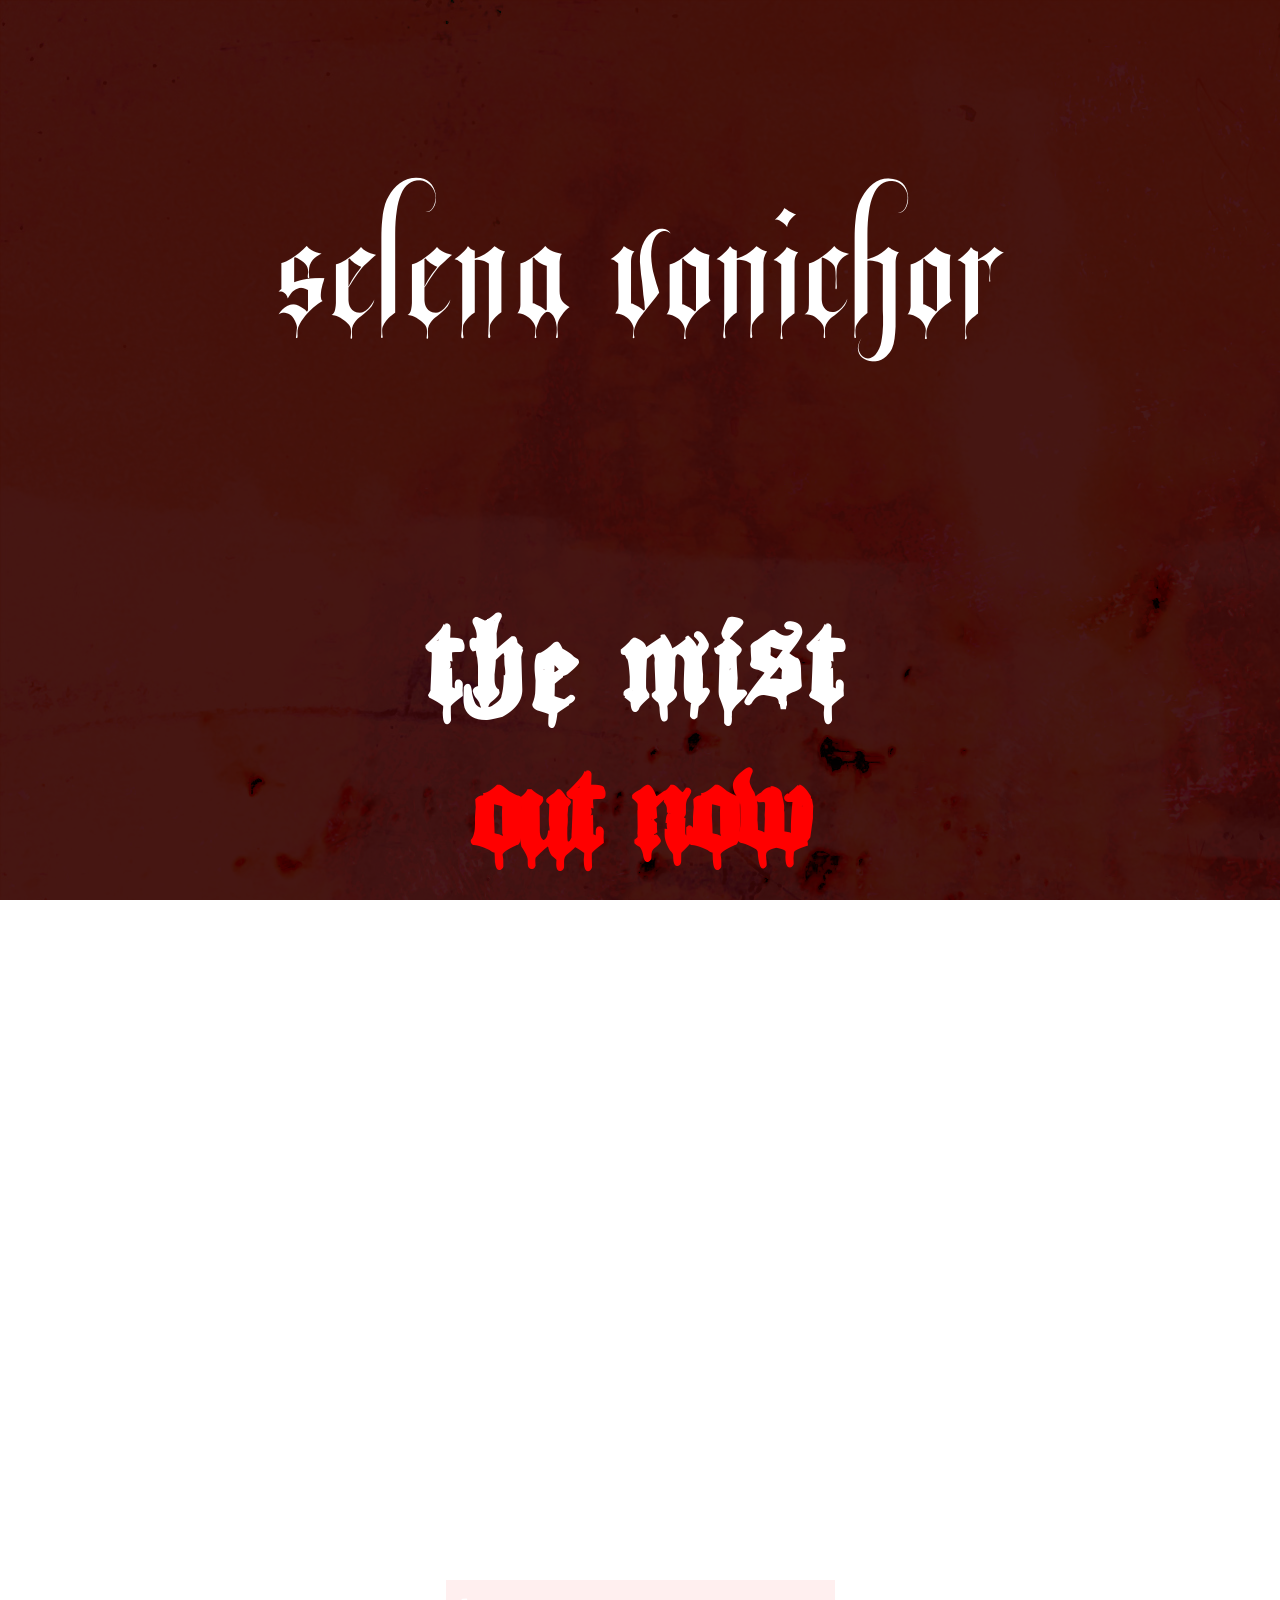
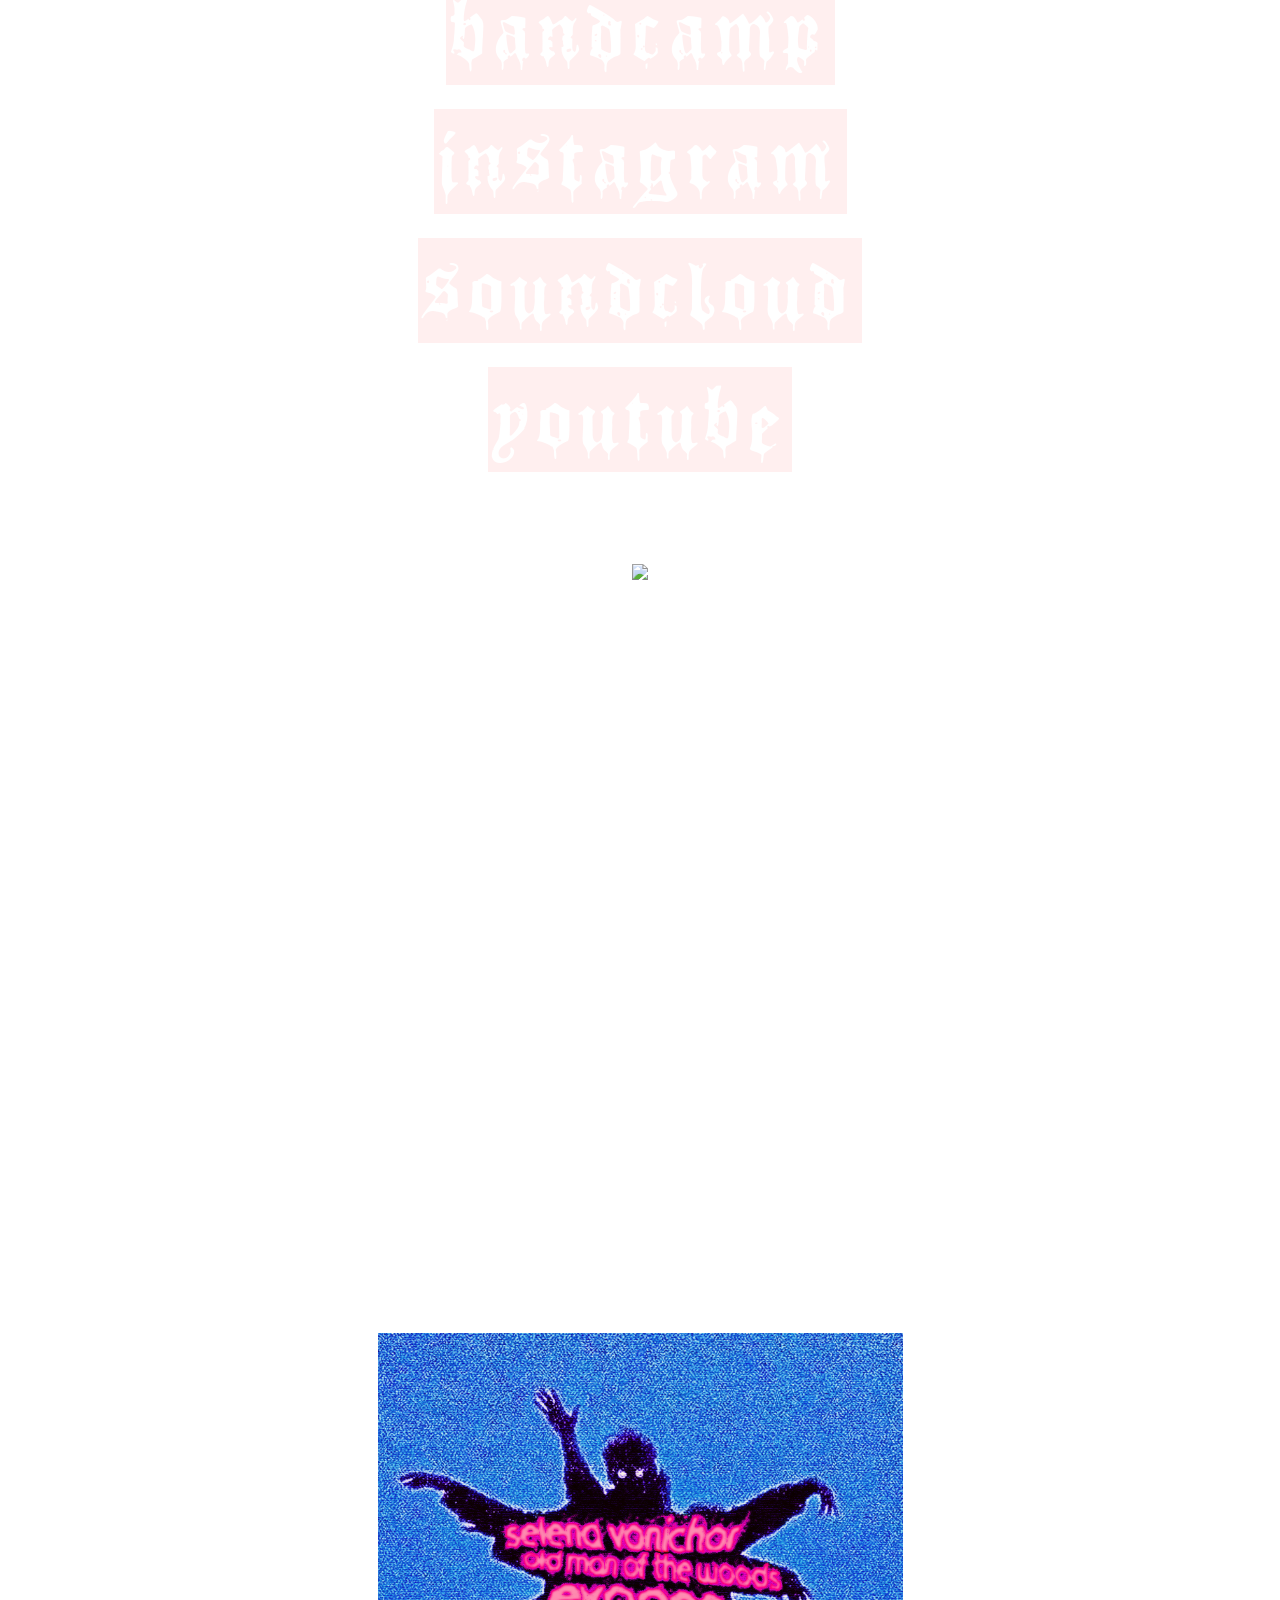
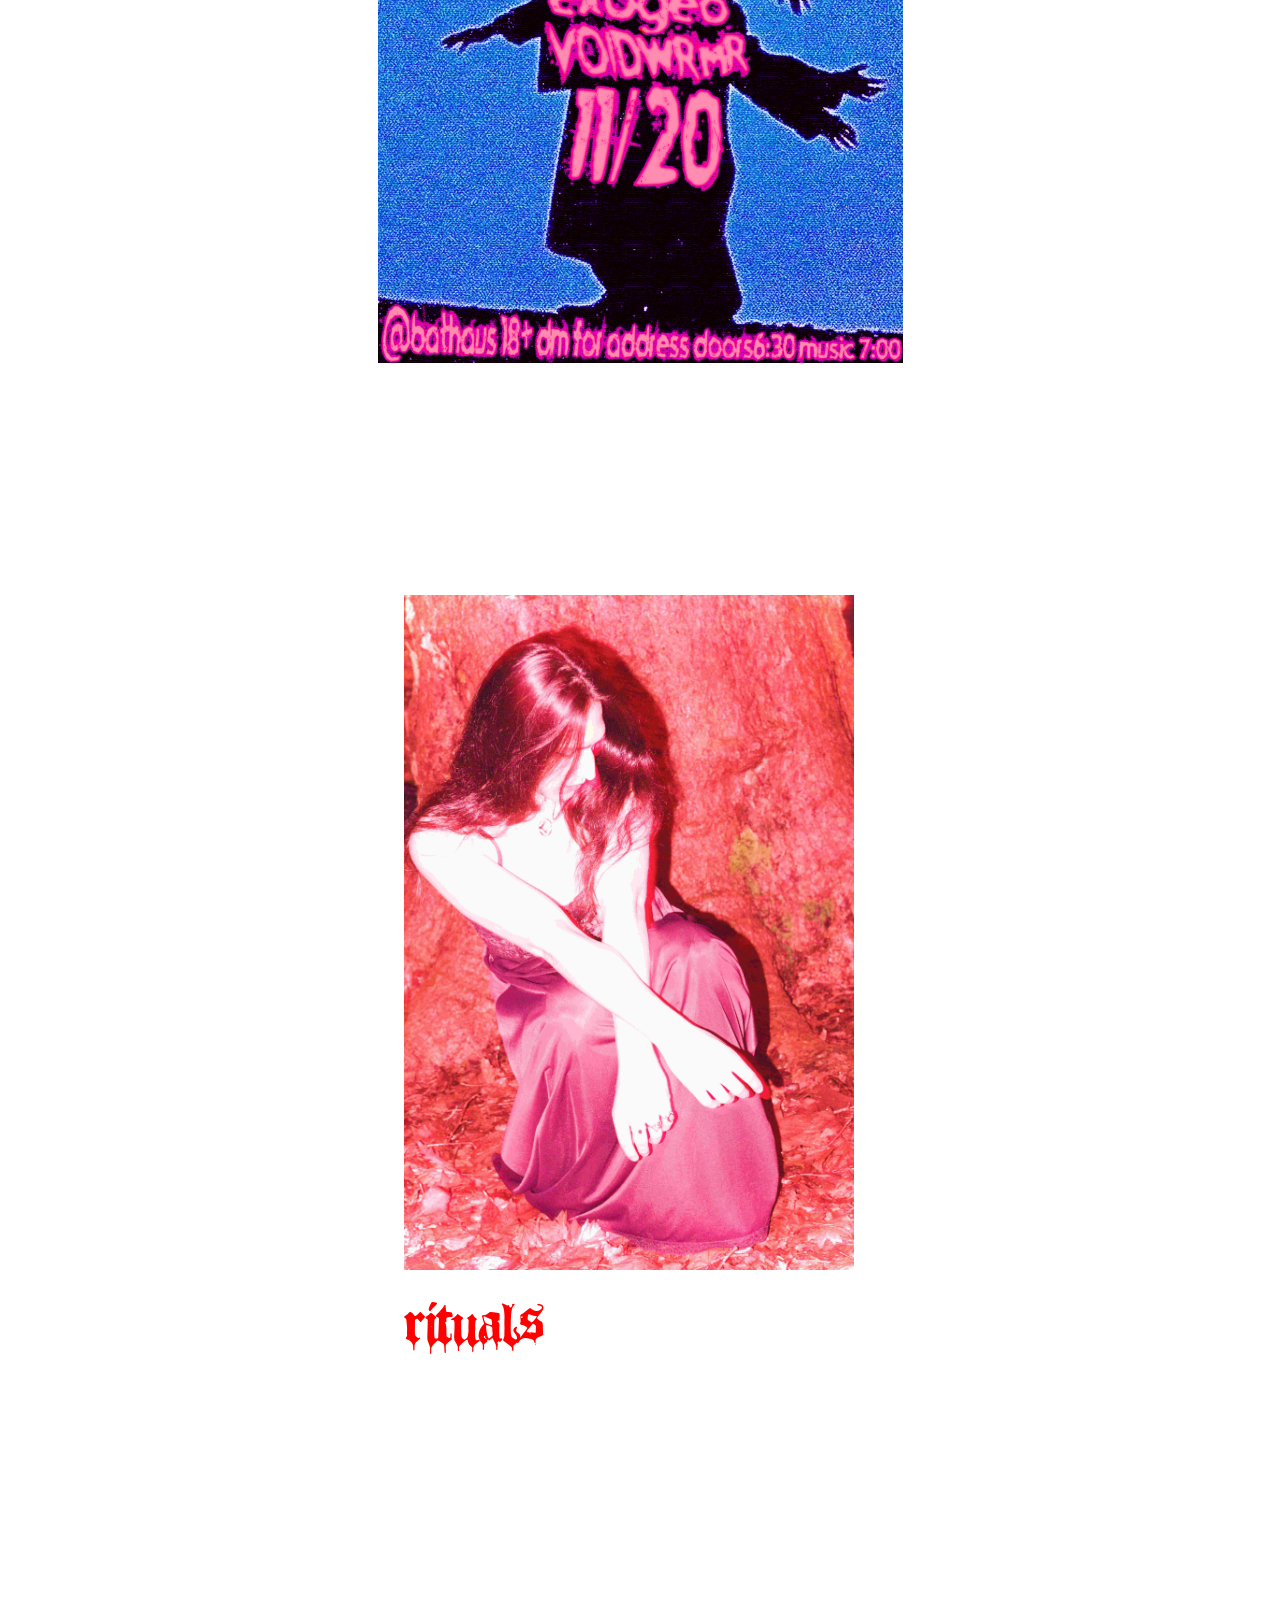
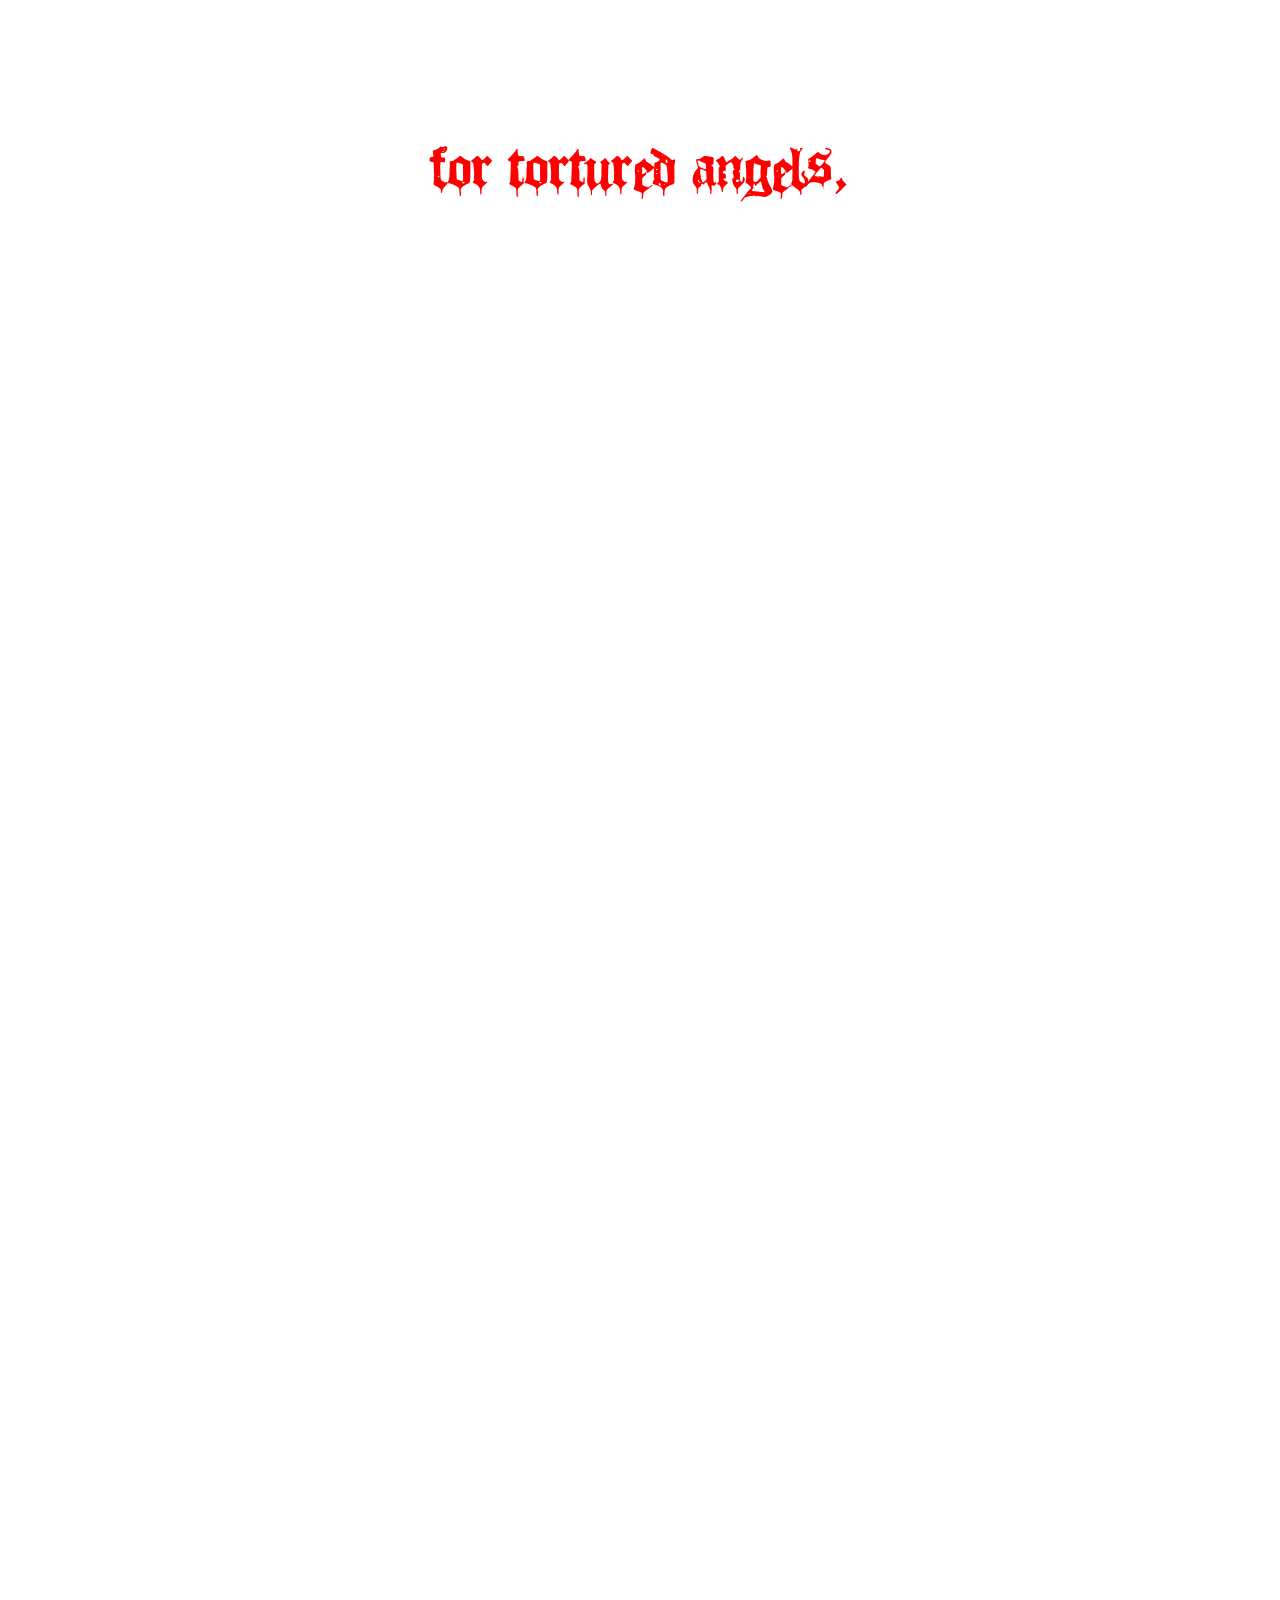
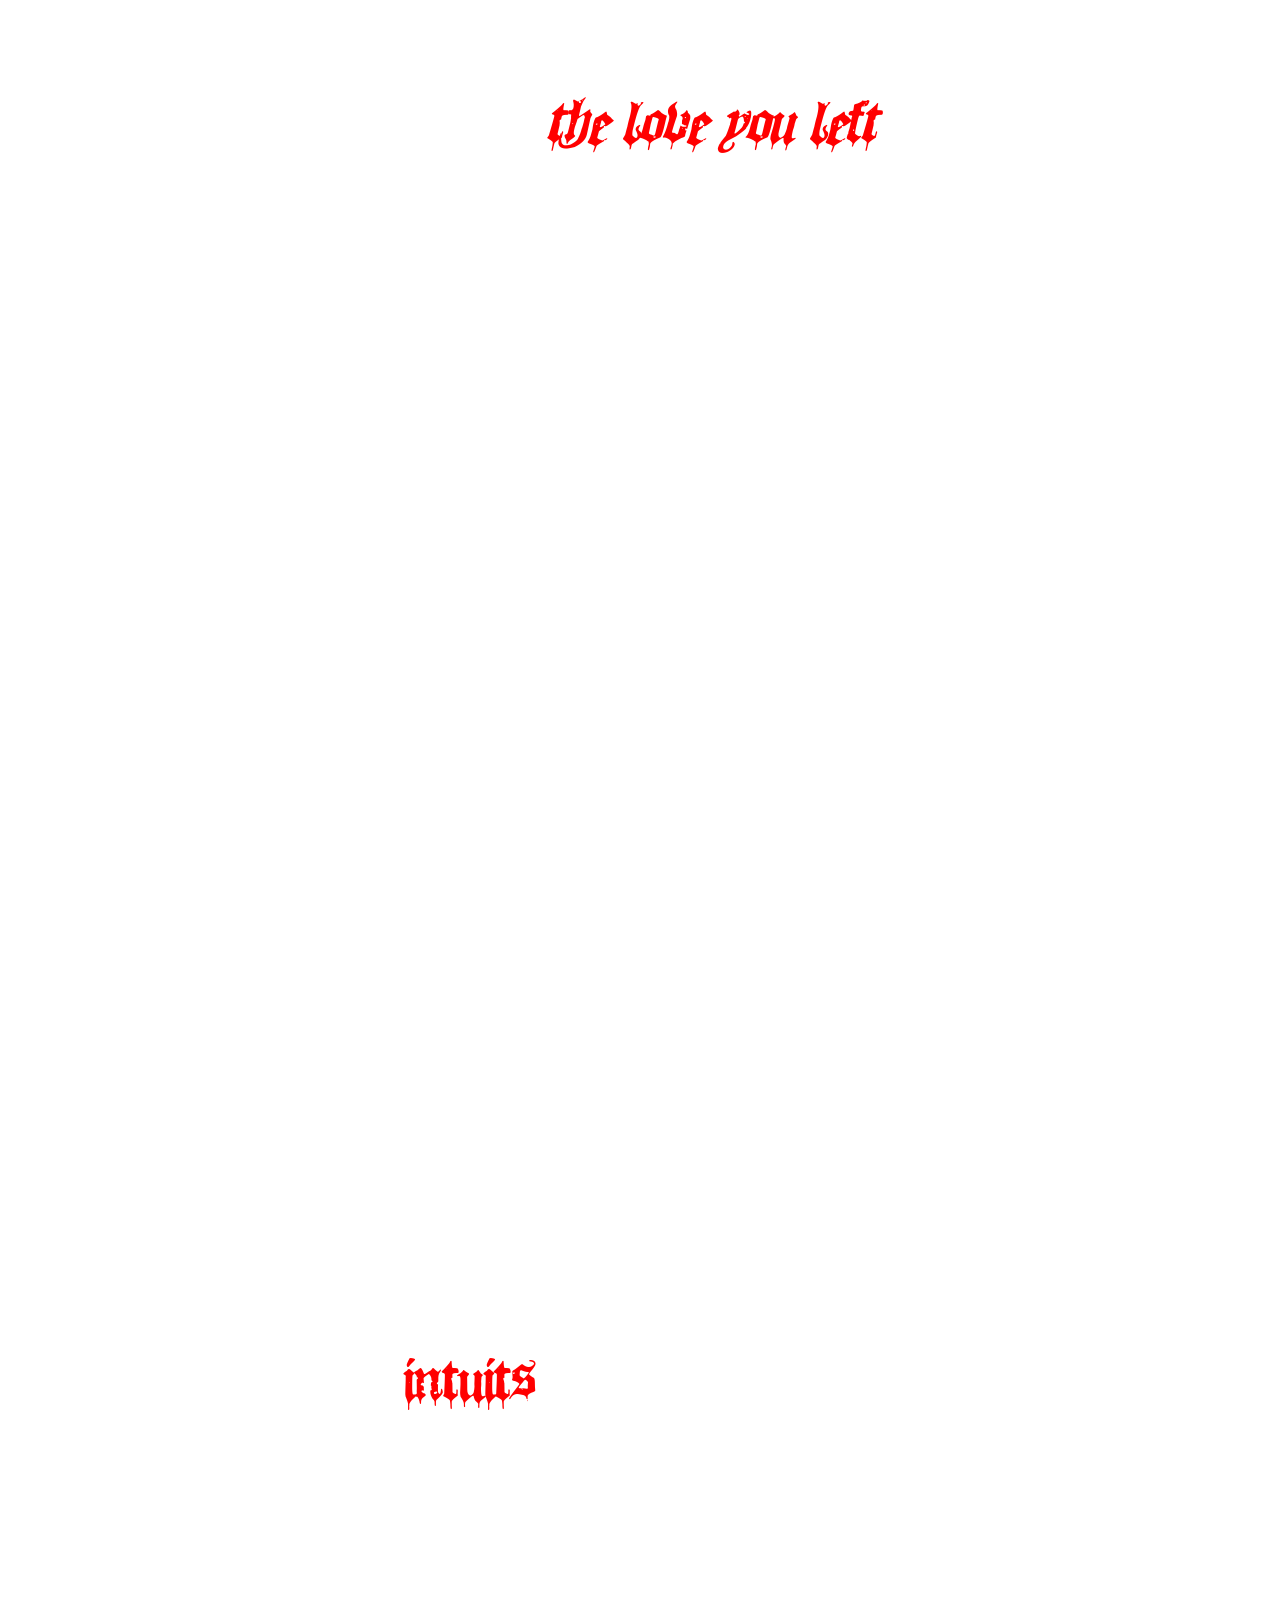
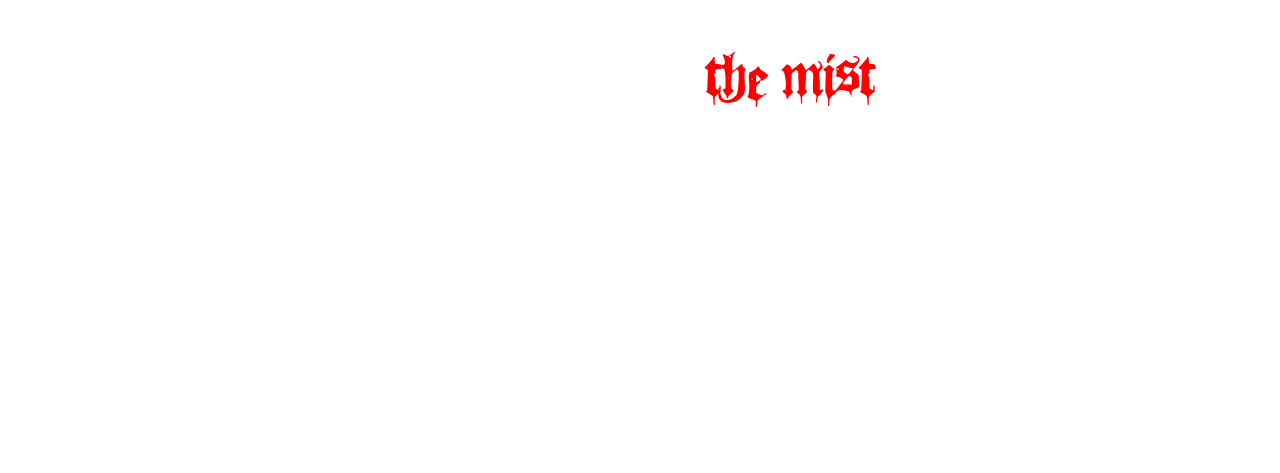
==== index.html @ bf3fdeb7 "the mist" ====
<!DOCTYPE html>
<html lang="en">
    <head>
        <meta name="viewport" content="width=device-width, initial-scale=1.0">
        <meta charset="UTF-8">
        <meta http-equiv="X-UA-Compatible" content="ie=edge">
        <title>selena vonichor</title>
        <link rel="icon" href="/assets/spider.png">
        <link rel="stylesheet" href="style.css">
    </head>
    <body>
        <div id="container">
            <div id="sel">selena vonichor</div>
            <div id="message">
                <div style="text-align: center;">
                    <h1><a
                            href="https://selenavonichor.bandcamp.com/album/possession">the mist</a>
                        <br>out now</h1>
                </div>
            </div>
            <div id="centered-div">
                <br><br>
<iframe style="border: 0; width: 350px; height: 470px;" src="https://bandcamp.com/EmbeddedPlayer/album=2769684780/size=large/bgcol=ffffff/linkcol=0687f5/tracklist=false/transparent=true/" seamless><a href="https://selenavonichor.bandcamp.com/album/the-mist">the mist by selena vonichor</a></iframe>
                <br><br>
                <button><a
                        href="https://selenavonichor.bandcamp.com/music">bandcamp</a></button>
                <button><a
                        href="https://www.instagram.com/selenavonichor/">instagram</a></button>
                                        <button><a
                        href="https://soundcloud.com/selenavonichor/sets/the-mist?si=6d213350a1714c74a3239ff7d49d7f42&utm_source=clipboard&utm_medium=text&utm_campaign=social_sharing">soundcloud</a></button>
                <button><a
                        href="https://youtube.com/@selenavonichor?si=9LGXetI95IZB-1V_">youtube</a></button>
                <h1>gallery</h1>
                <ul>
                    <li>
                        <img src="assets/gallery/20.jpg" loading="lazy"><br>
                        shot by siloh cairns
                    </li>
                    <li>
                        <img src="assets/gallery/17.jpg" loading="lazy"><br>
                        shot by siloh cairns
                    </li>
                    <li>
                        <img src="assets/gallery/16.jpg" loading="lazy"><br>
                        shot by siloh cairns
                    </li>
                    <li>
                        <img src="assets/gallery/15.jpg" loading="lazy"><br>
                        shot by siloh cairns
                    </li>
                    <li>
                        <img src="assets/gallery/14.jpg" loading="lazy"><br>
                        shot by cyclopsphotos2021
                    </li>
                    <li>
                        <img src="assets/gallery/13.jpg" loading="lazy"><br>
                        shot by cyclopsphotos2021
                    </li>
                    <li>
                        <img src="assets/gallery/12.jpg" loading="lazy"><br>
                        shot by cyclopsphotos2021
                    </li>
                    <li>
                        <img src="assets/gallery/11.jpg" loading="lazy"><br>
                        shot by cyclopsphotos2021
                    </li>
                    <li>
                        <img src="assets/gallery/10.jpg" loading="lazy"><br>
                        shot by cyclopsphotos2021
                    </li>
                    <li>
                        <img src="assets/gallery/9.jpg" loading="lazy"><br>
                        shot by cyclopsphotos2021
                    </li>
                    <li>
                        <img src="assets/gallery/8.jpg" loading="lazy"><br>
                        shot by cyclopsphotos2021
                    </li>
                    <li>
                        <img src="assets/gallery/7.jpg" loading="lazy"><br>
                        shot by cyclopsphotos2021
                    </li>
                    <li>
                        <img src="assets/gallery/6.jpg" loading="lazy"><br>
                        shot by cyclopsphotos2021
                    </li>
                    <li>
                        <img src="assets/gallery/5.jpg" loading="lazy"><br>
                        shot by cyclopsphotos2021
                    </li>
                    <li>
                        <img src="assets/gallery/4.jpg" loading="lazy"><br>
                    </li>
                    <li>
                        <img src="assets/gallery/3.jpg" loading="lazy"><br>
                    </li>
                    <li>
                        <img src="assets/gallery/2.jpg" loading="lazy"><br>
                    </li>
                    <li>
                        <img src="assets/gallery/1.jpg" loading="lazy"><br>
                    </li>
                </ul>
                <br>
                <h1>past shows</h1>
                <ul>
                    <li>
                        <img src="assets/shows/14.jpg" loading="lazy"><br>
                    </li>
                    <li>
                        <img src="assets/shows/13.jpg" loading="lazy"><br>
                    </li>
                    <li>
                        <img src="assets/shows/12.jpg" loading="lazy"><br>
                    </li>
                    <li>
                        <img src="assets/shows/11.jpg" loading="lazy"><br>
                    </li>
                    <li>
                        <img src="assets/shows/10.jpg" loading="lazy"><br>
                    </li>
                    <li>
                        <img src="assets/shows/9.jpg" loading="lazy"><br>
                    </li>
                    <li>
                        <img src="assets/shows/8.png" loading="lazy"><br>
                    </li>
                    <li>
                        <img src="assets/shows/7.png" loading="lazy"><br>
                    </li>
                    <li>
                        <img src="assets/shows/6.jpg" loading="lazy"><br>
                    </li>
                    <li>
                        <img src="assets/shows/5.png" loading="lazy"><br>
                    </li>
                    <li>
                        <img src="assets/shows/4.png" loading="lazy"><br>
                    </li>
                    <li>
                        <img src="assets/shows/3.jpg" loading="lazy"><br>
                    </li>
                    <li>
                        <img src="assets/shows/2.jpg" loading="lazy"><br>
                    </li>
                    <li>
                        <img src="assets/shows/1.jpg" loading="lazy"><br>
                    </li>
                </ul>
                <div id="message">
                    <br><br>
                    <img src="assets/me.jpg">
                    rituals
                    <br><br><br><br>
                    <br><br>
                    <div style="text-align: center;">
                        for tortured angels,
                    </div>
                    <br><br><br><br>
                    <br><br><br><br>
                    <br><br><br><br>
                    <br><br><br><br>
                    <br><br><br><br>
                    <div style="text-align: right;"><i>the love
                            you left</i></div>
                    <br><br><br><br>
                    <br><br><br><br>
                    <br><br><br><br>
                    <br><br><br><br>
                    intuits
                    <br><br><br><br>
                    <div style="text-align: right;">
                        the mist
                    </div>
                    <br><br><br><br>
                </div>
            </div>
        </div>
    </body>
    <script>
</script>
</html>
---- style.css ----
@font-face {
    font-family: main_font;
    src: url(fonts/RevolverBlackletter-Regular.otf);
    font-size: 10vw;
}

@font-face {
    font-family: text_font;
    src: url(fonts/Old\ Celtiberians.otf);
    letter-spacing: 2px;
}

* {
    box-sizing: border-box;
}

ul {
    width: auto;
    max-height: 90vh;
    display: flex;
    gap: 2vw;
}

li {
    list-style-type: none;
    background-color: transparent;
    border: none;
    max-height: 80vh;
    flex: 0 0 100%;
    text-align: bottom;
}

li img {
    width: auto;
    max-width: 70vw;
    max-height: 70vh;
    height: auto;
}

li p {
    position: absolute;
    bottom: 0;
}

ul {
    overflow-x: scroll;
    scroll-snap-type: x mandatory;
}

li {
    scroll-snap-align: center;
}

body::before {
    content: '';
    position: fixed;
    top: 0;
    left: 0;
    width: 100vw;
    height: 100vh;
    background-image: url("assets/themist_tl0.jpg");
    background-color: rgba(50, 0, 0, 0.9);
    background-blend-mode: darken;
    z-index: -1;
}

body {
    letter-spacing: 5px;
    font-family: main_font;
}




#sel {
    font-size: 20vw;
    color: white;
    padding: 5vw 0 5vw 0;
}

#message {
    font-size: 5vw;
    letter-spacing: normal;
    color: red;
    text-align: left;
    font-family: text_font;
    padding: 5vw 5vw 5vw 5vw;
}

#container {
    text-align: center;
    height: 100vh;
}

#centered-div {
    max-width: 600px;
    color: white;
    margin: auto;
}

.sticky {
    position: -webkit-sticky;
    position: sticky;
    top: 50%;
    left: 0;
}

button {
    background-color: rgba(0, 0, 0, 0);
    color: white;
    border: none;
    font-size: 7vw;
    margin: 2% 2% 2% 2%;
    background-size: fill;
    font-family: text_font;
    border-color: red;
    background-color: rgba(255, 175, 175, 0.2);
    border: 1px;

}

img {
    width: 450px;
    max-width: 80vw;
    text-align: center;
}

a {
    color: white;
    text-decoration: none;
    letter-spacing: 10px;
}
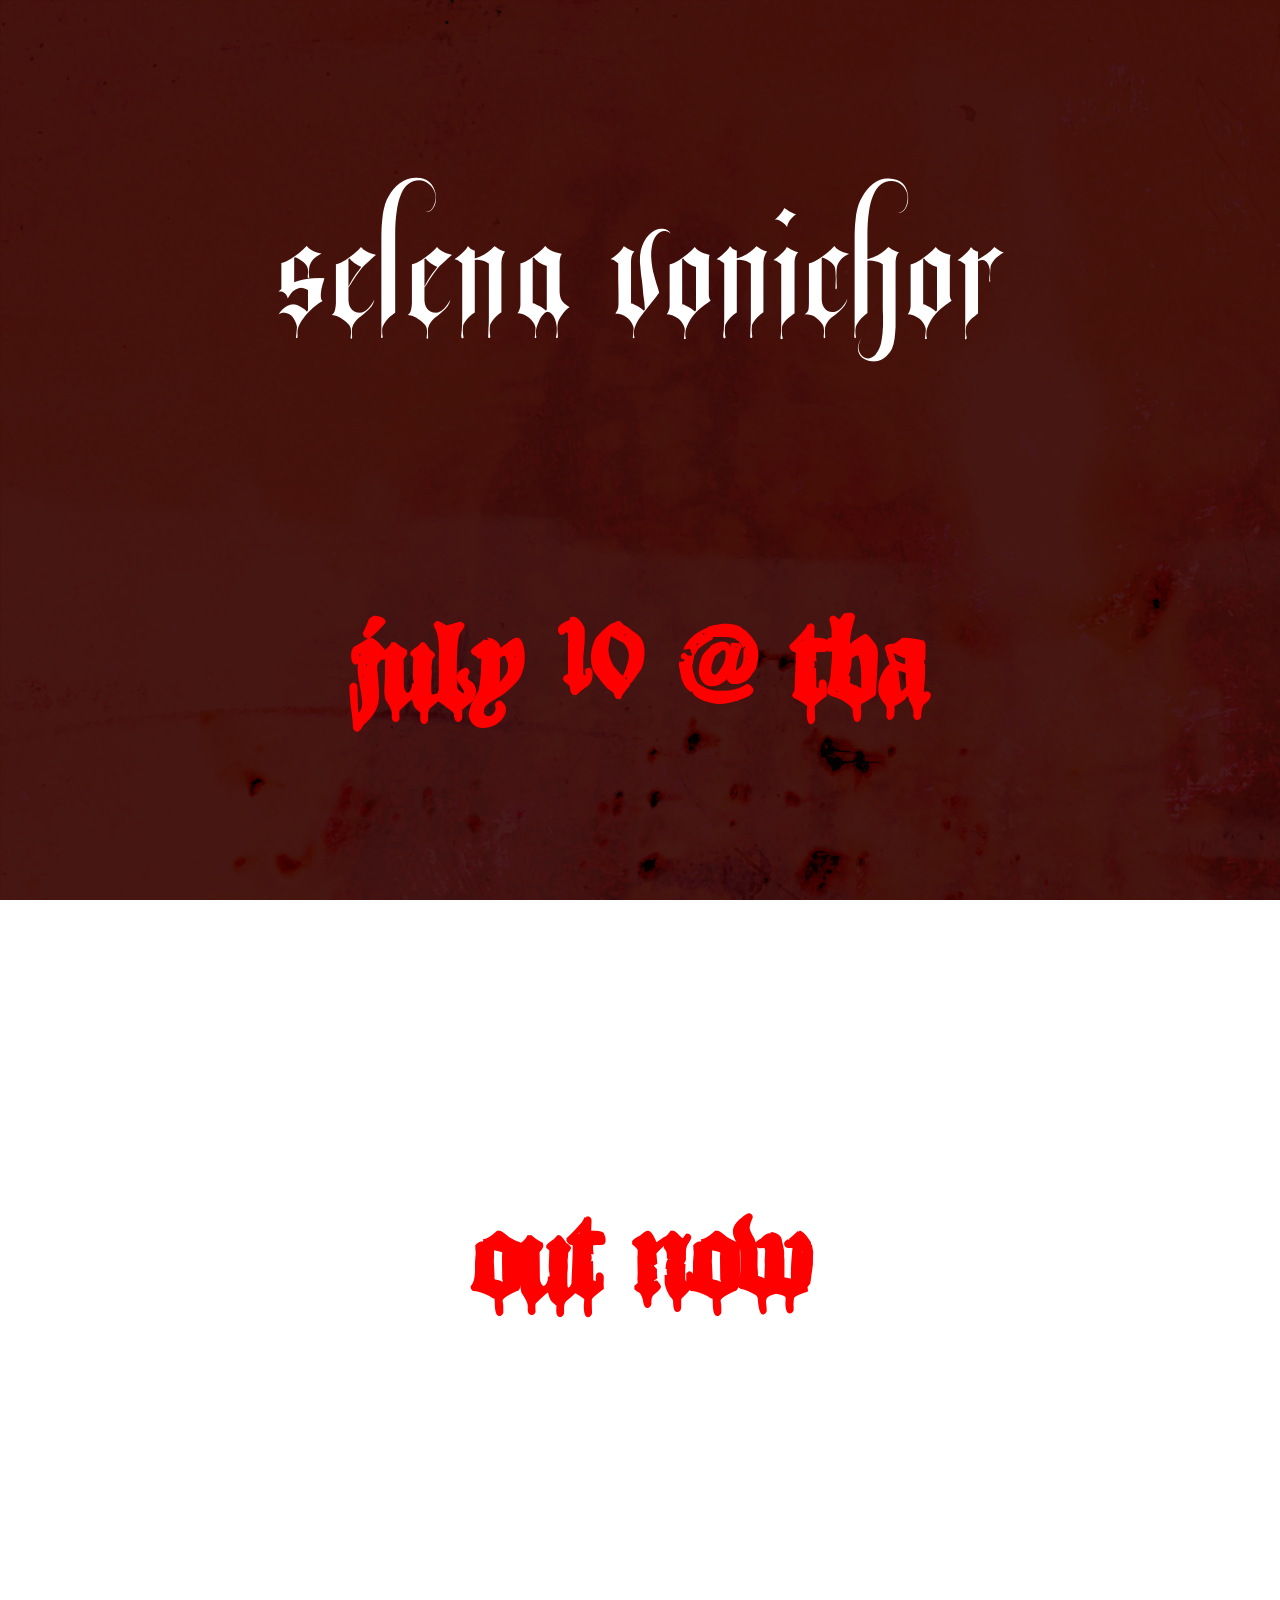
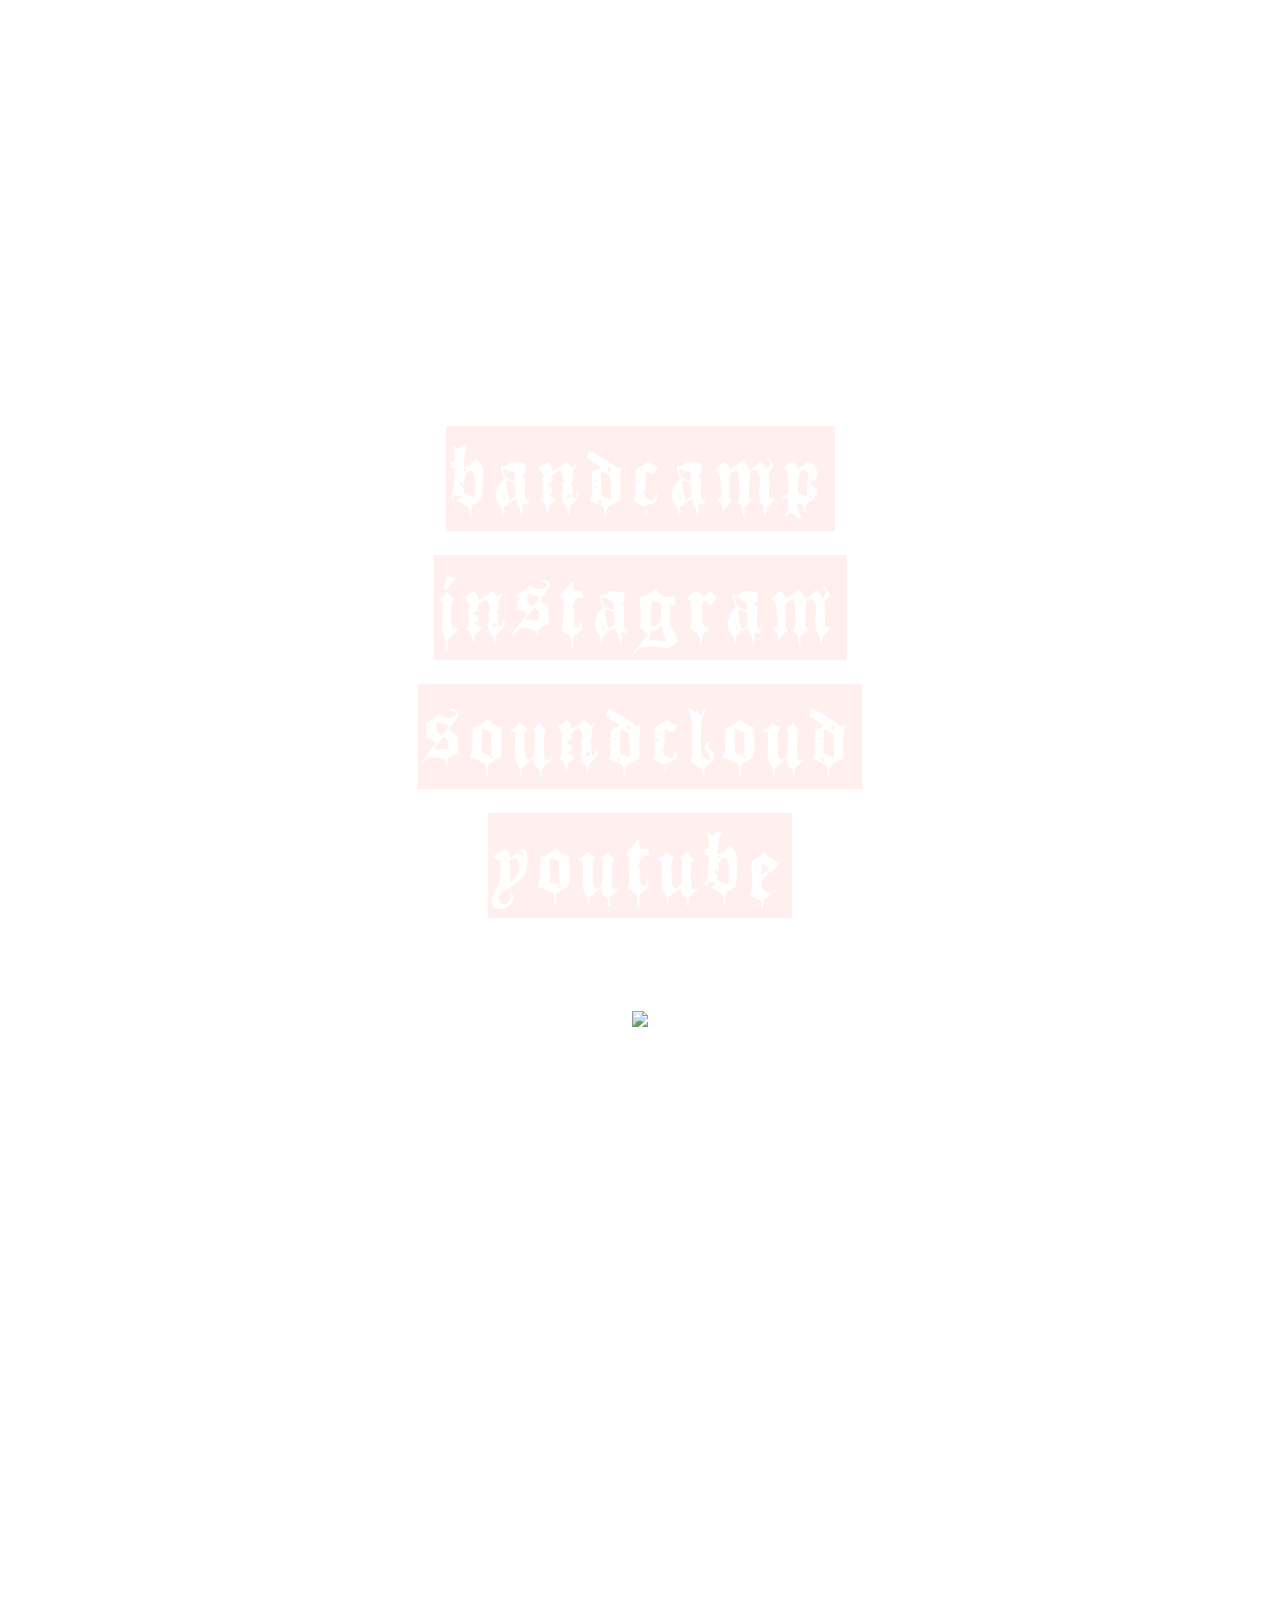
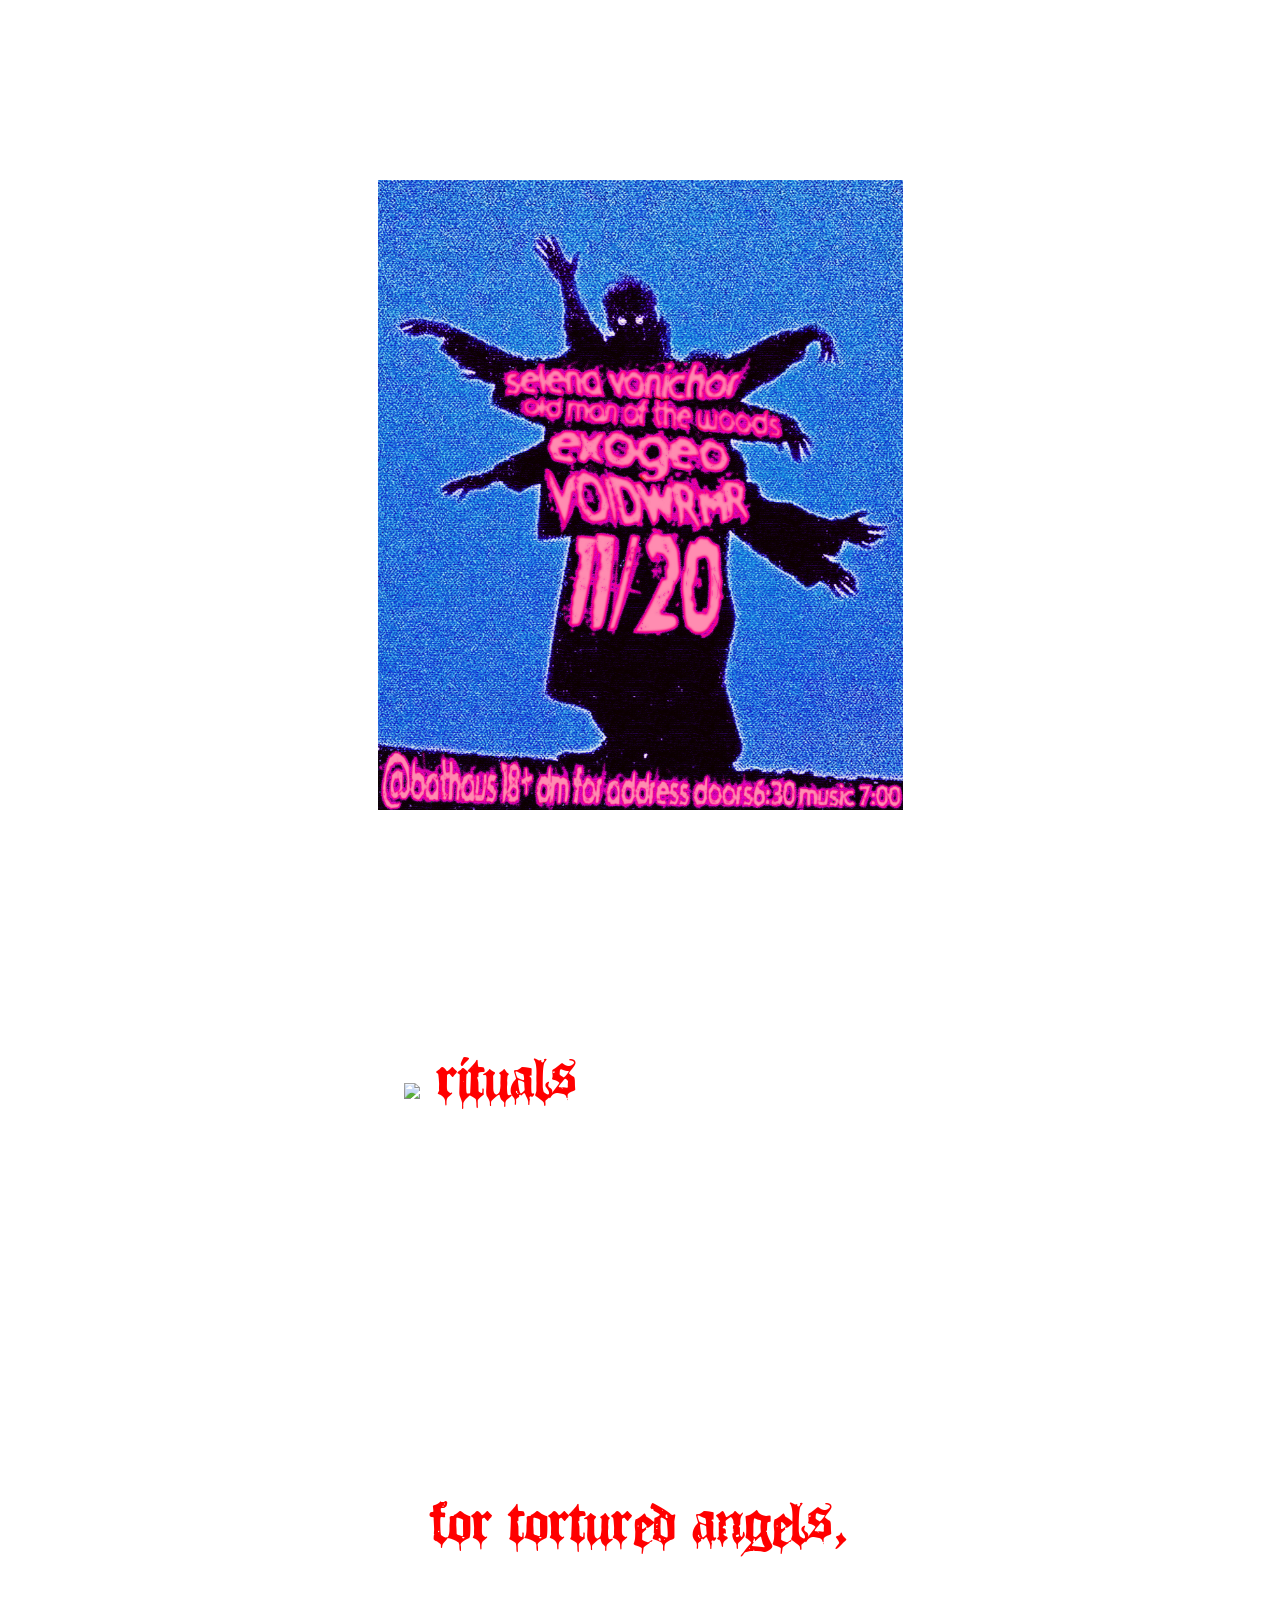
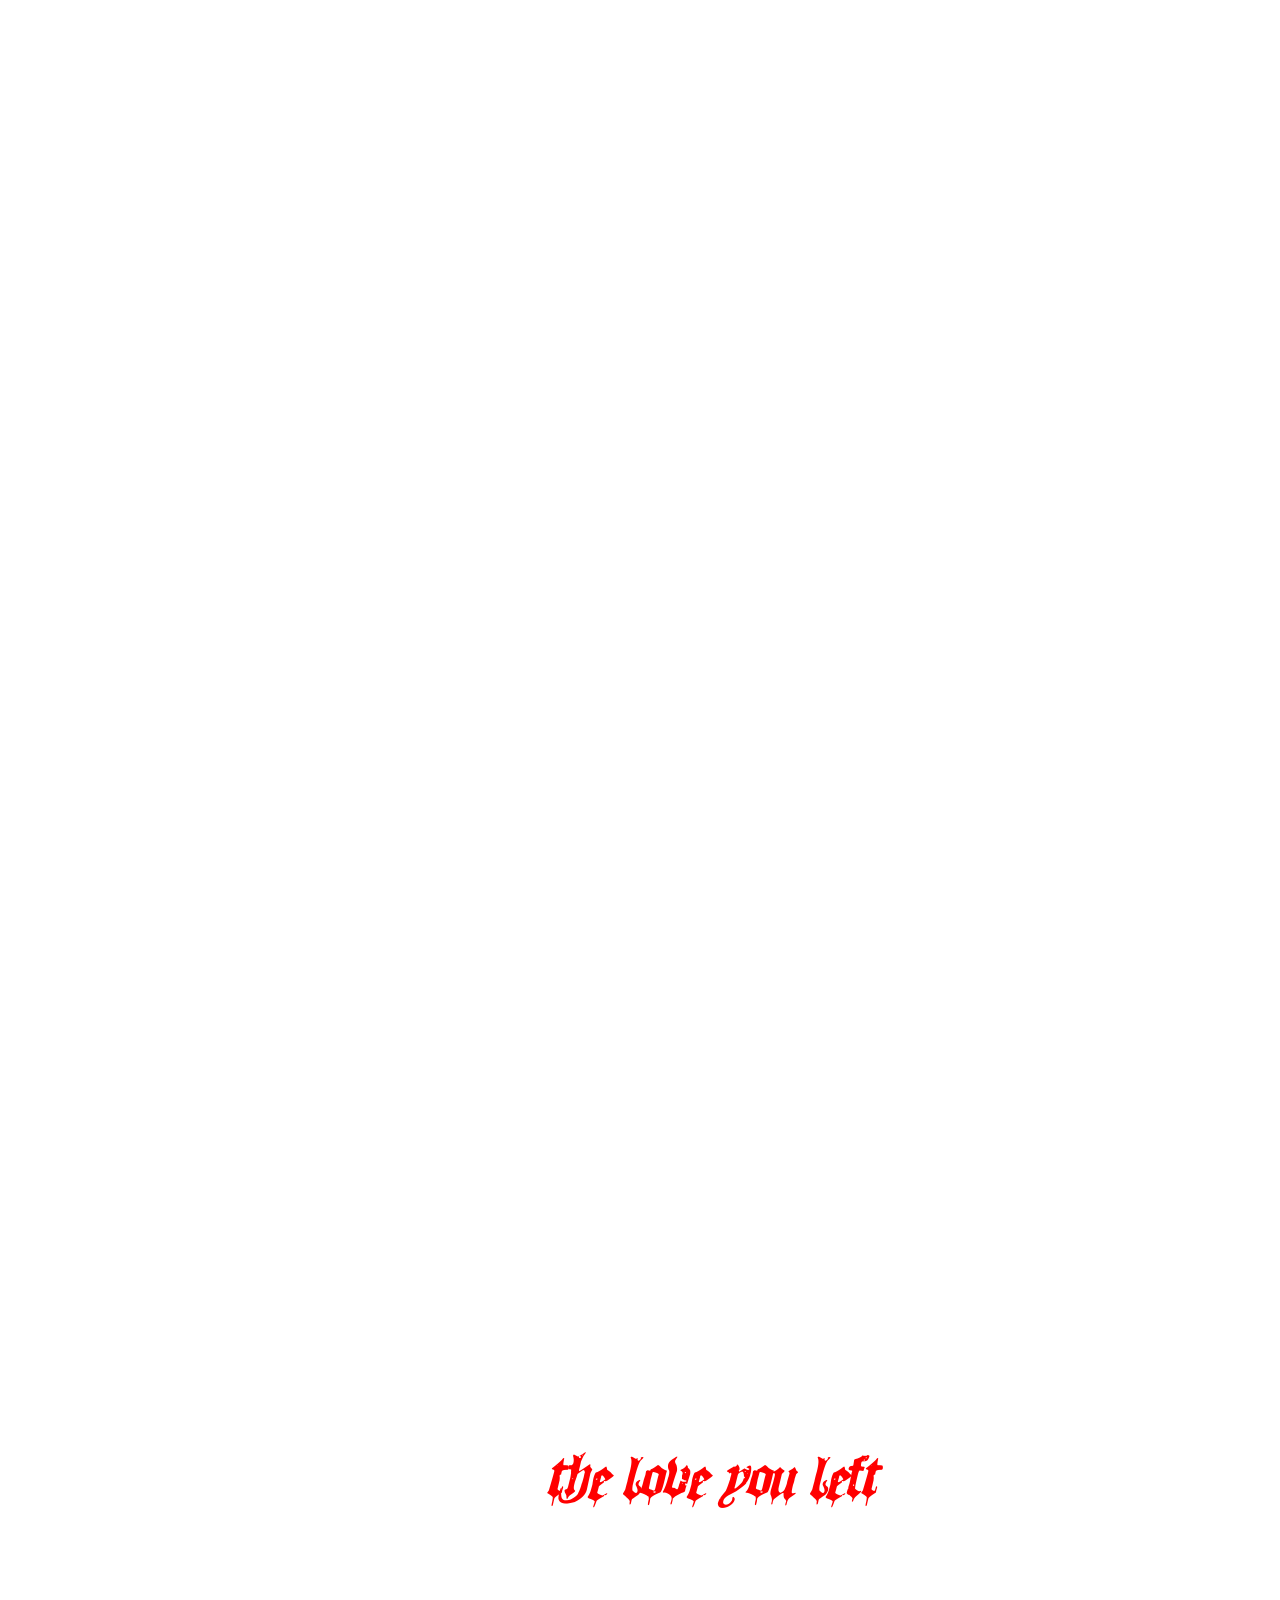
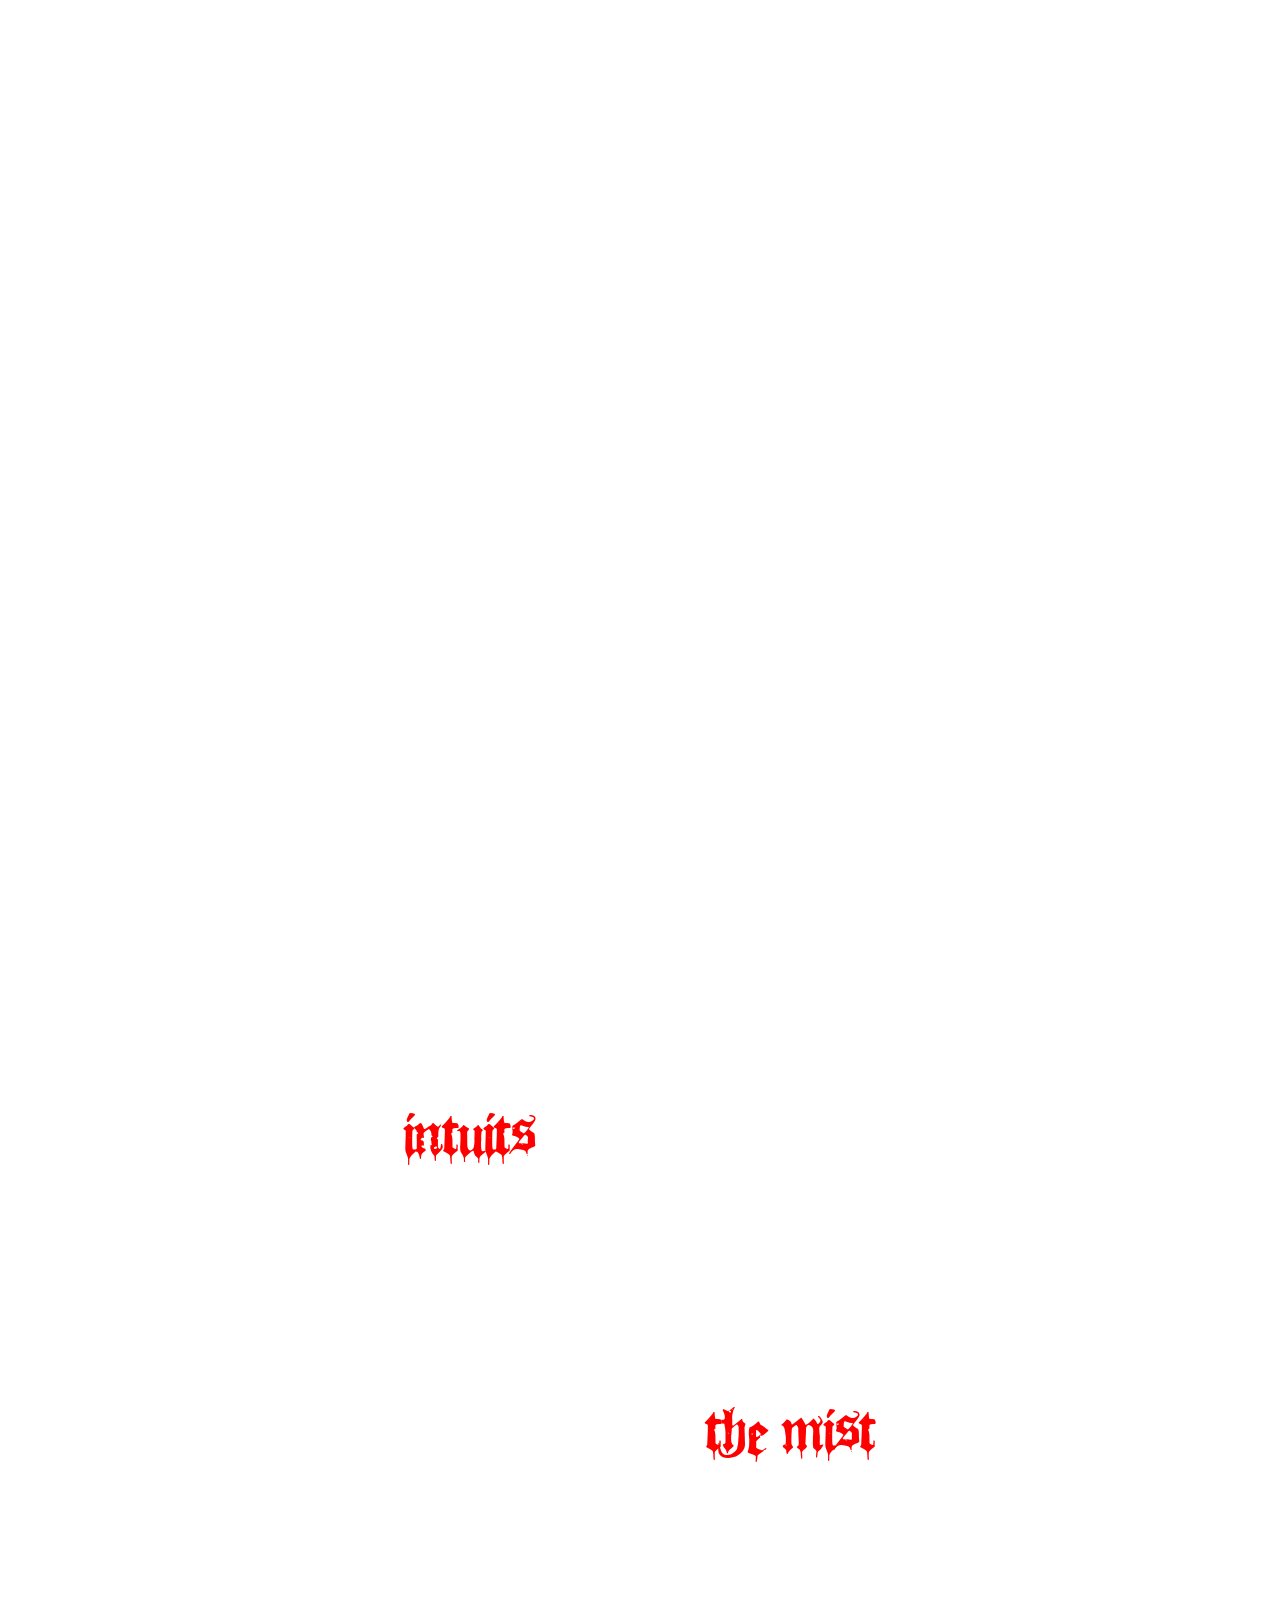
==== commit f944ad6e: "added show date" ====
--- a/index.html
+++ b/index.html
@@ -12,21 +12,33 @@
         <div id="container">
             <div id="sel">selena vonichor</div>
             <div id="message">
+                <div style="text-align: center; letter-spacing: 3px;">
+                    <h1> july 10 @ tba
+                    </h1>
+                </div>
+            </div>
+
+            <div id="message">
                 <div style="text-align: center;">
                     <h1><a
-                            href="https://selenavonichor.bandcamp.com/album/possession">the mist</a>
+                            href="https://selenavonichor.bandcamp.com/album/possession">the
+                            mist</a>
                         <br>out now</h1>
                 </div>
             </div>
             <div id="centered-div">
                 <br><br>
-<iframe style="border: 0; width: 350px; height: 470px;" src="https://bandcamp.com/EmbeddedPlayer/album=2769684780/size=large/bgcol=ffffff/linkcol=0687f5/tracklist=false/transparent=true/" seamless><a href="https://selenavonichor.bandcamp.com/album/the-mist">the mist by selena vonichor</a></iframe>
+                <iframe style="border: 0; width: 350px; height: 470px;"
+                    src="https://bandcamp.com/EmbeddedPlayer/album=2769684780/size=large/bgcol=ffffff/linkcol=0687f5/tracklist=false/transparent=true/"
+                    seamless><a
+                        href="https://selenavonichor.bandcamp.com/album/the-mist">the
+                        mist by selena vonichor</a></iframe>
                 <br><br>
                 <button><a
                         href="https://selenavonichor.bandcamp.com/music">bandcamp</a></button>
                 <button><a
                         href="https://www.instagram.com/selenavonichor/">instagram</a></button>
-                                        <button><a
+                <button><a
                         href="https://soundcloud.com/selenavonichor/sets/the-mist?si=6d213350a1714c74a3239ff7d49d7f42&utm_source=clipboard&utm_medium=text&utm_campaign=social_sharing">soundcloud</a></button>
                 <button><a
                         href="https://youtube.com/@selenavonichor?si=9LGXetI95IZB-1V_">youtube</a></button>
@@ -149,7 +161,7 @@
                 </ul>
                 <div id="message">
                     <br><br>
-                    <img src="assets/me.jpg">
+                    <img src="assets/me2.jpg">
                     rituals
                     <br><br><br><br>
                     <br><br>
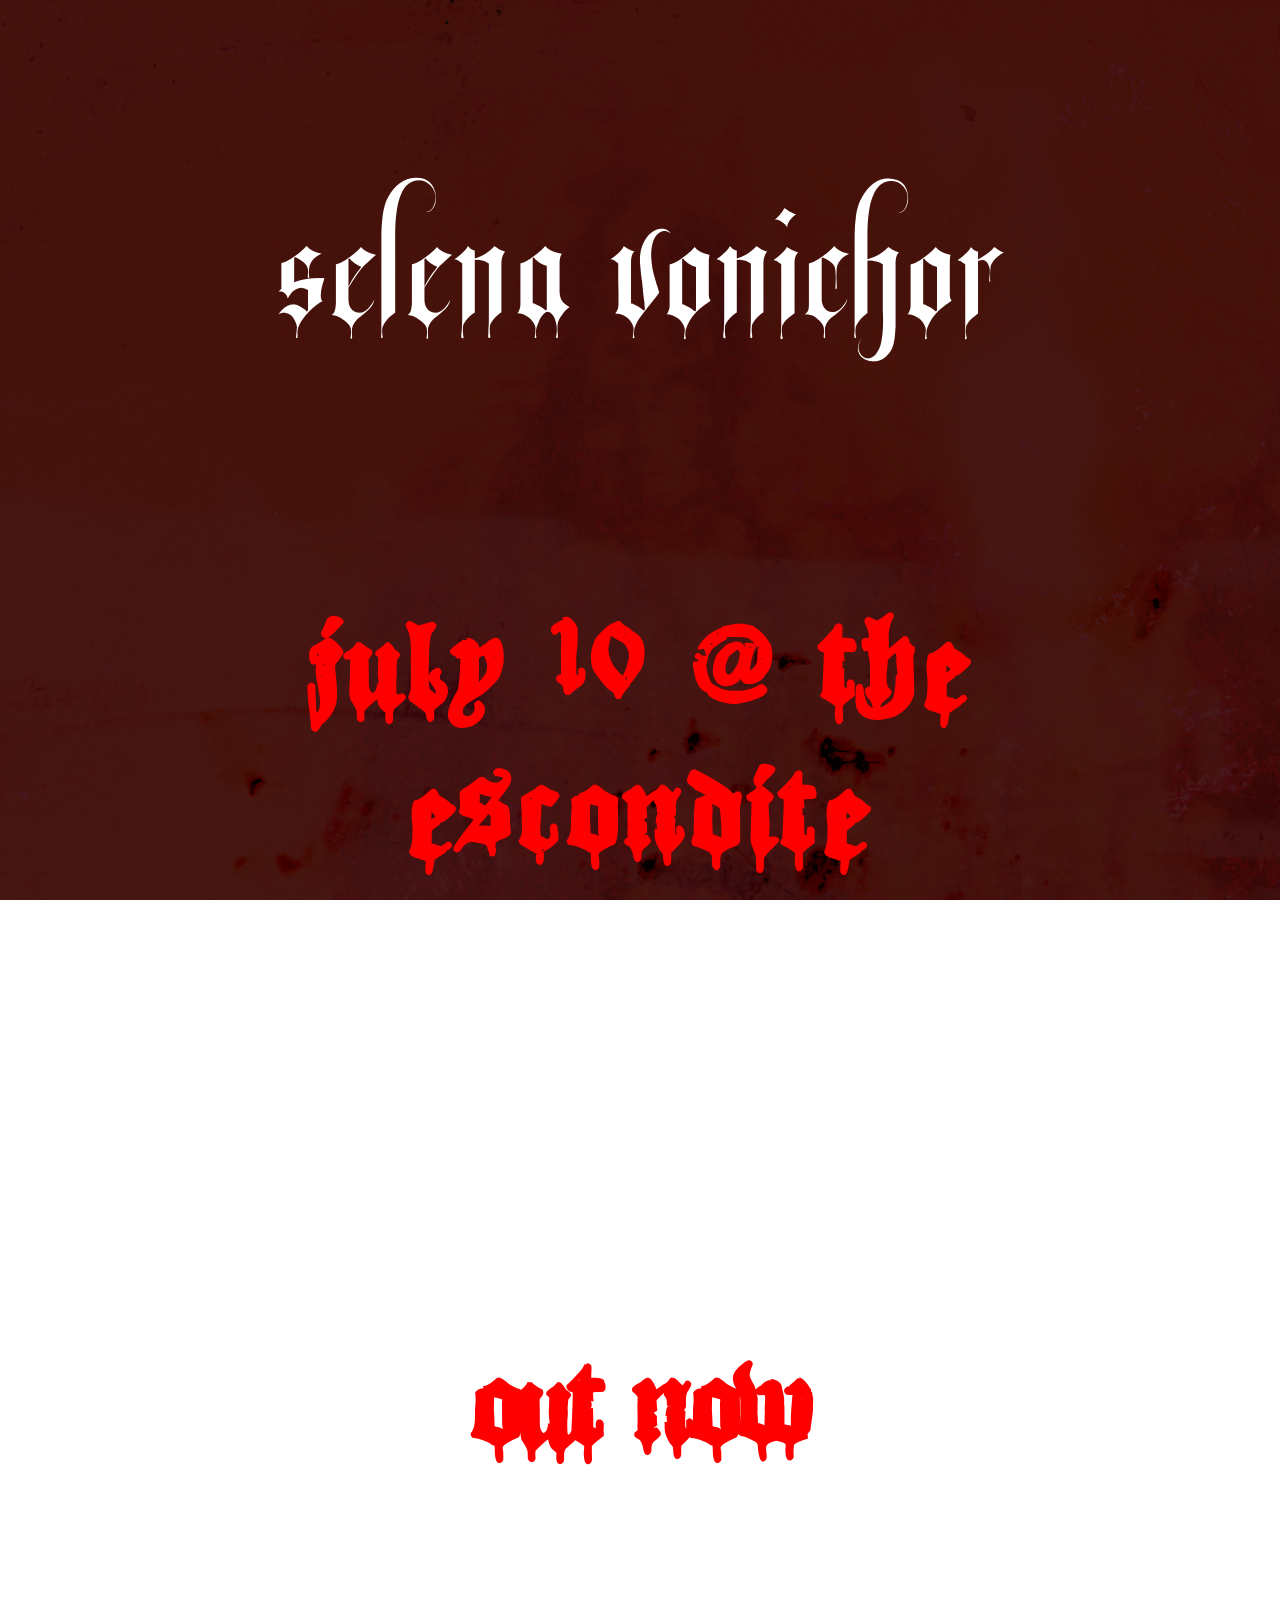
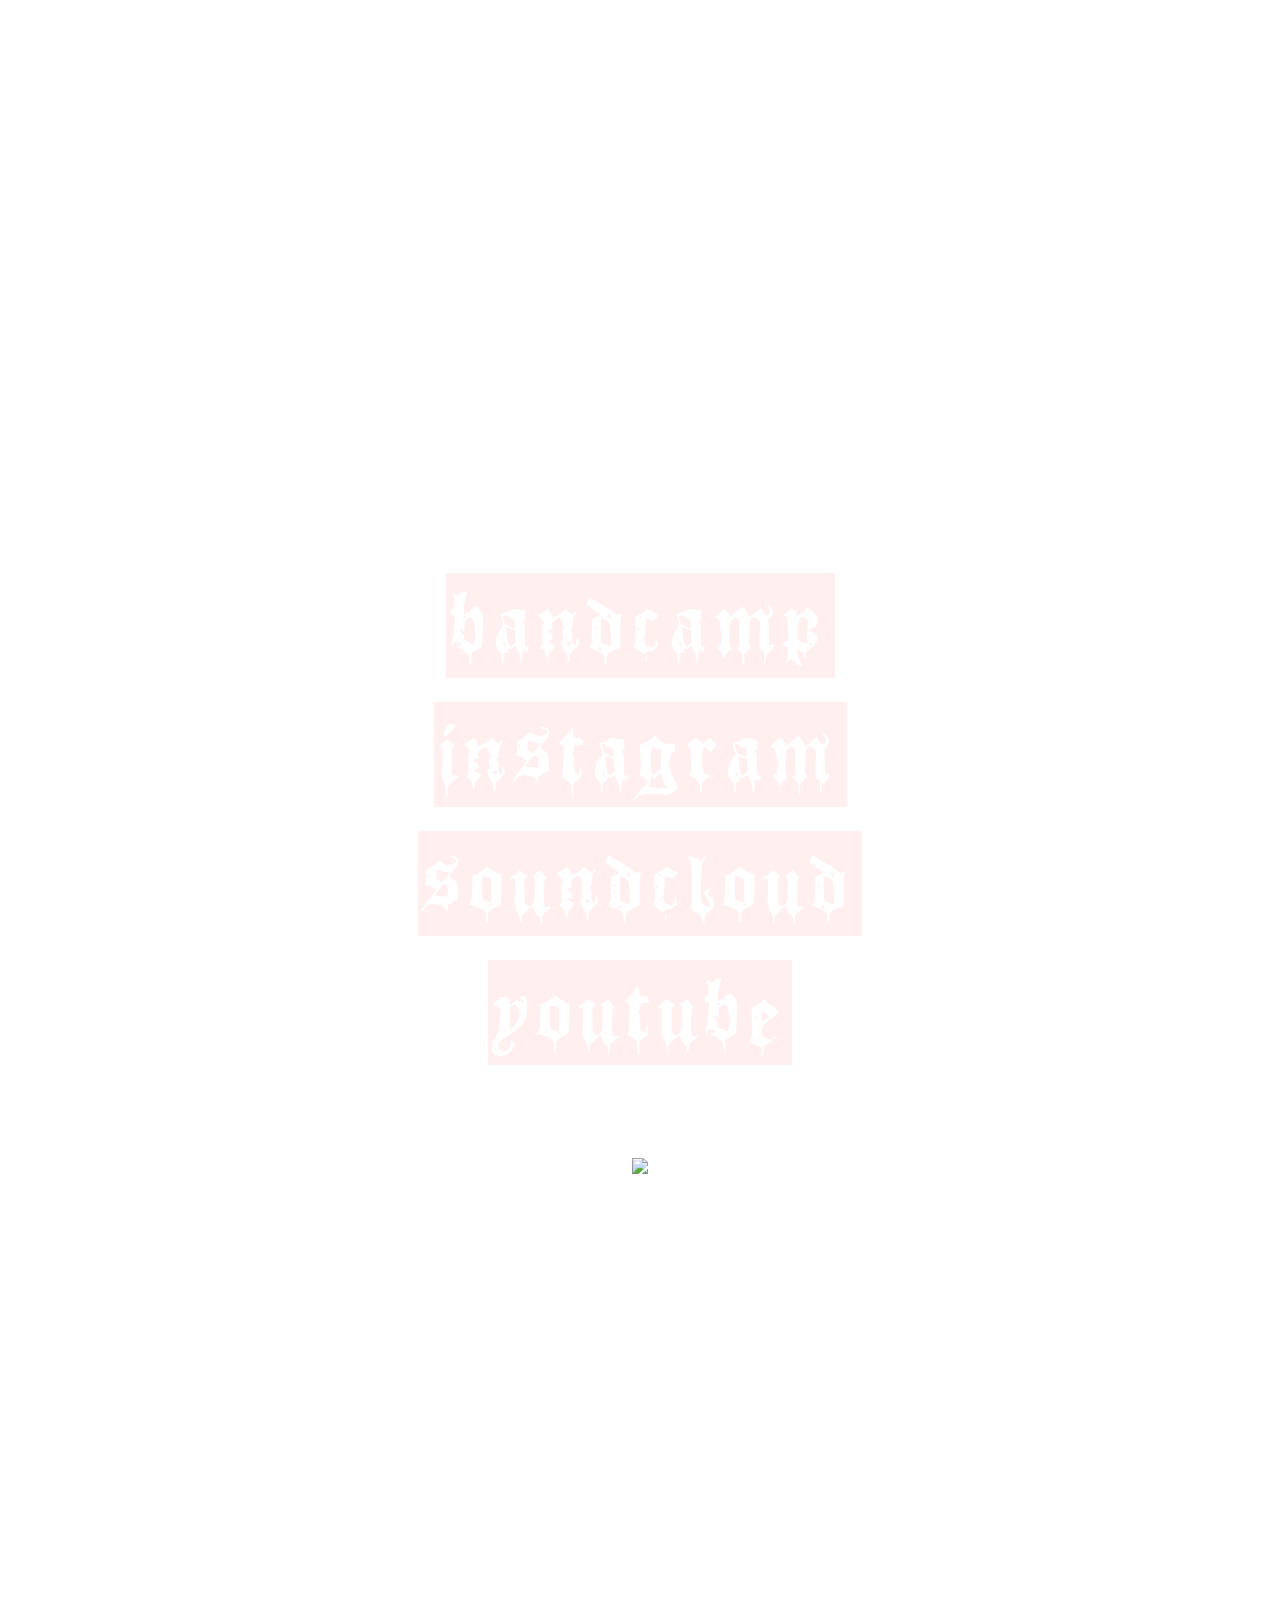
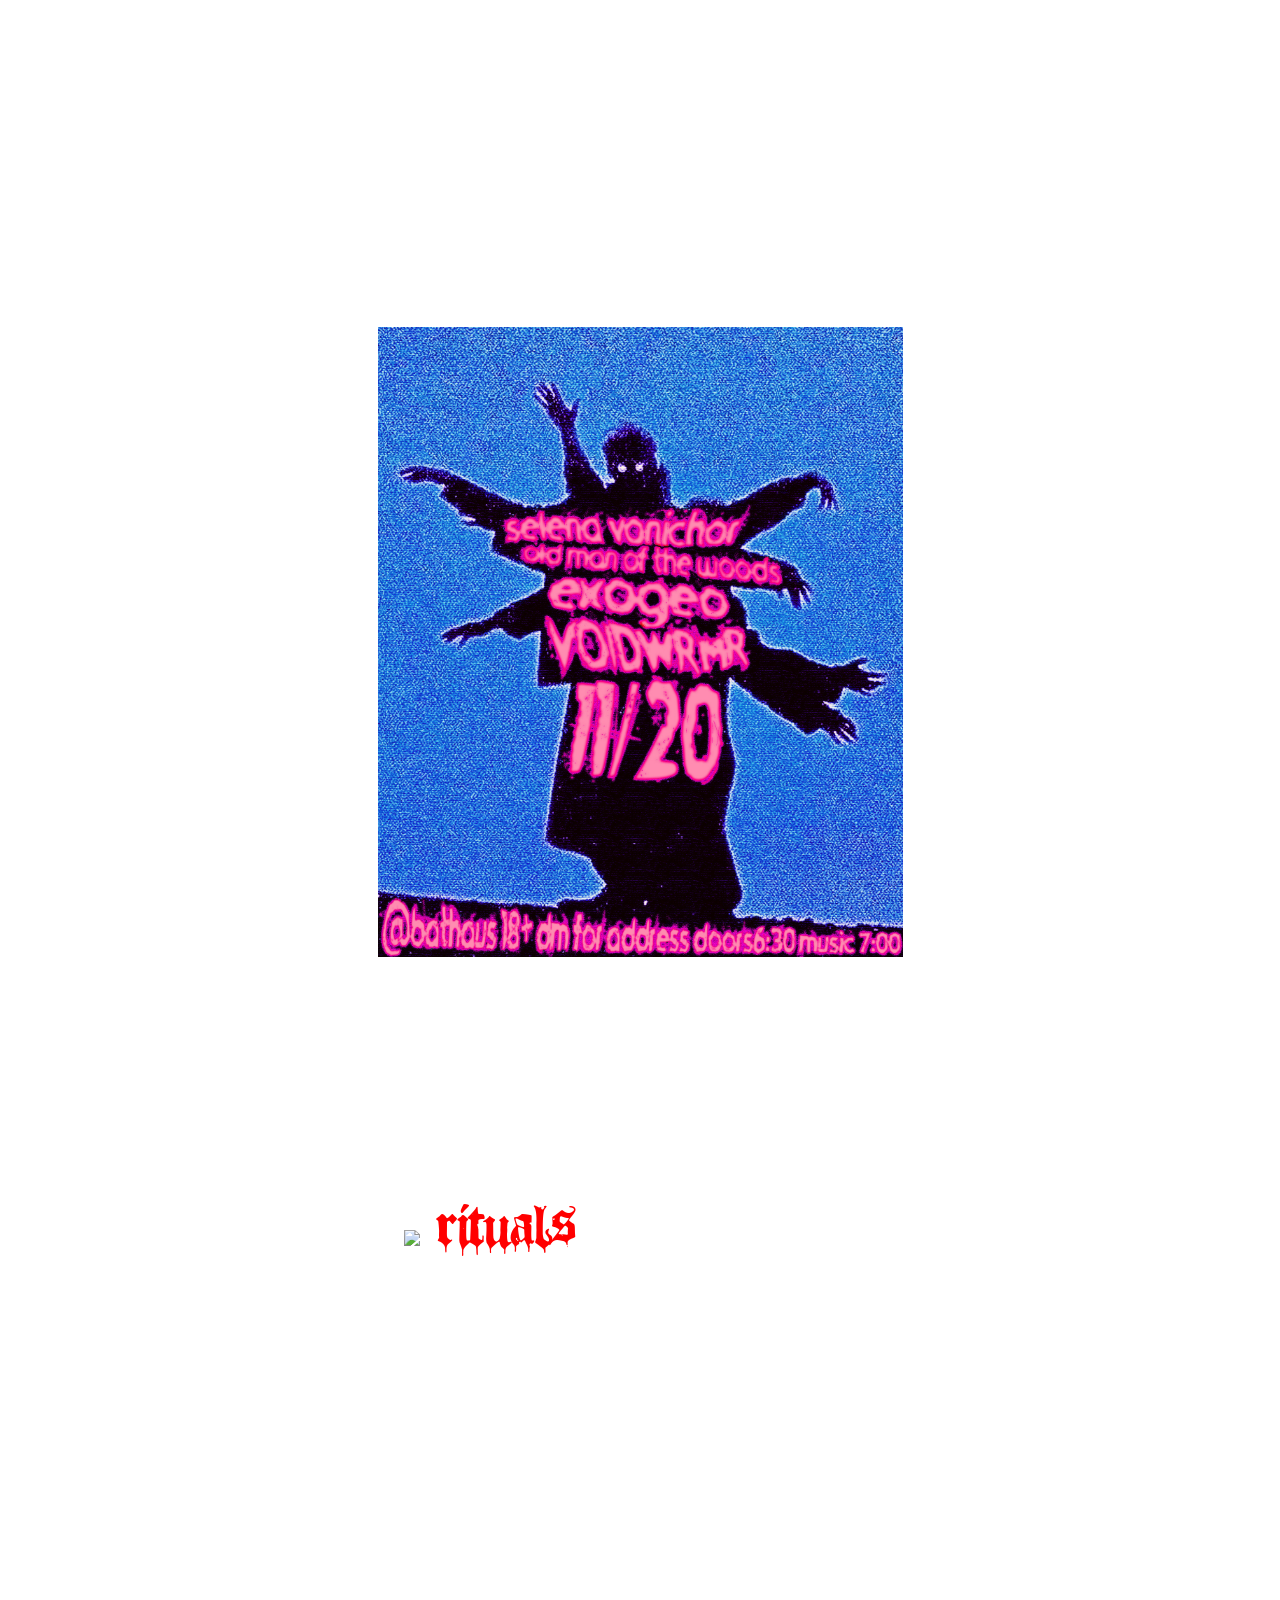
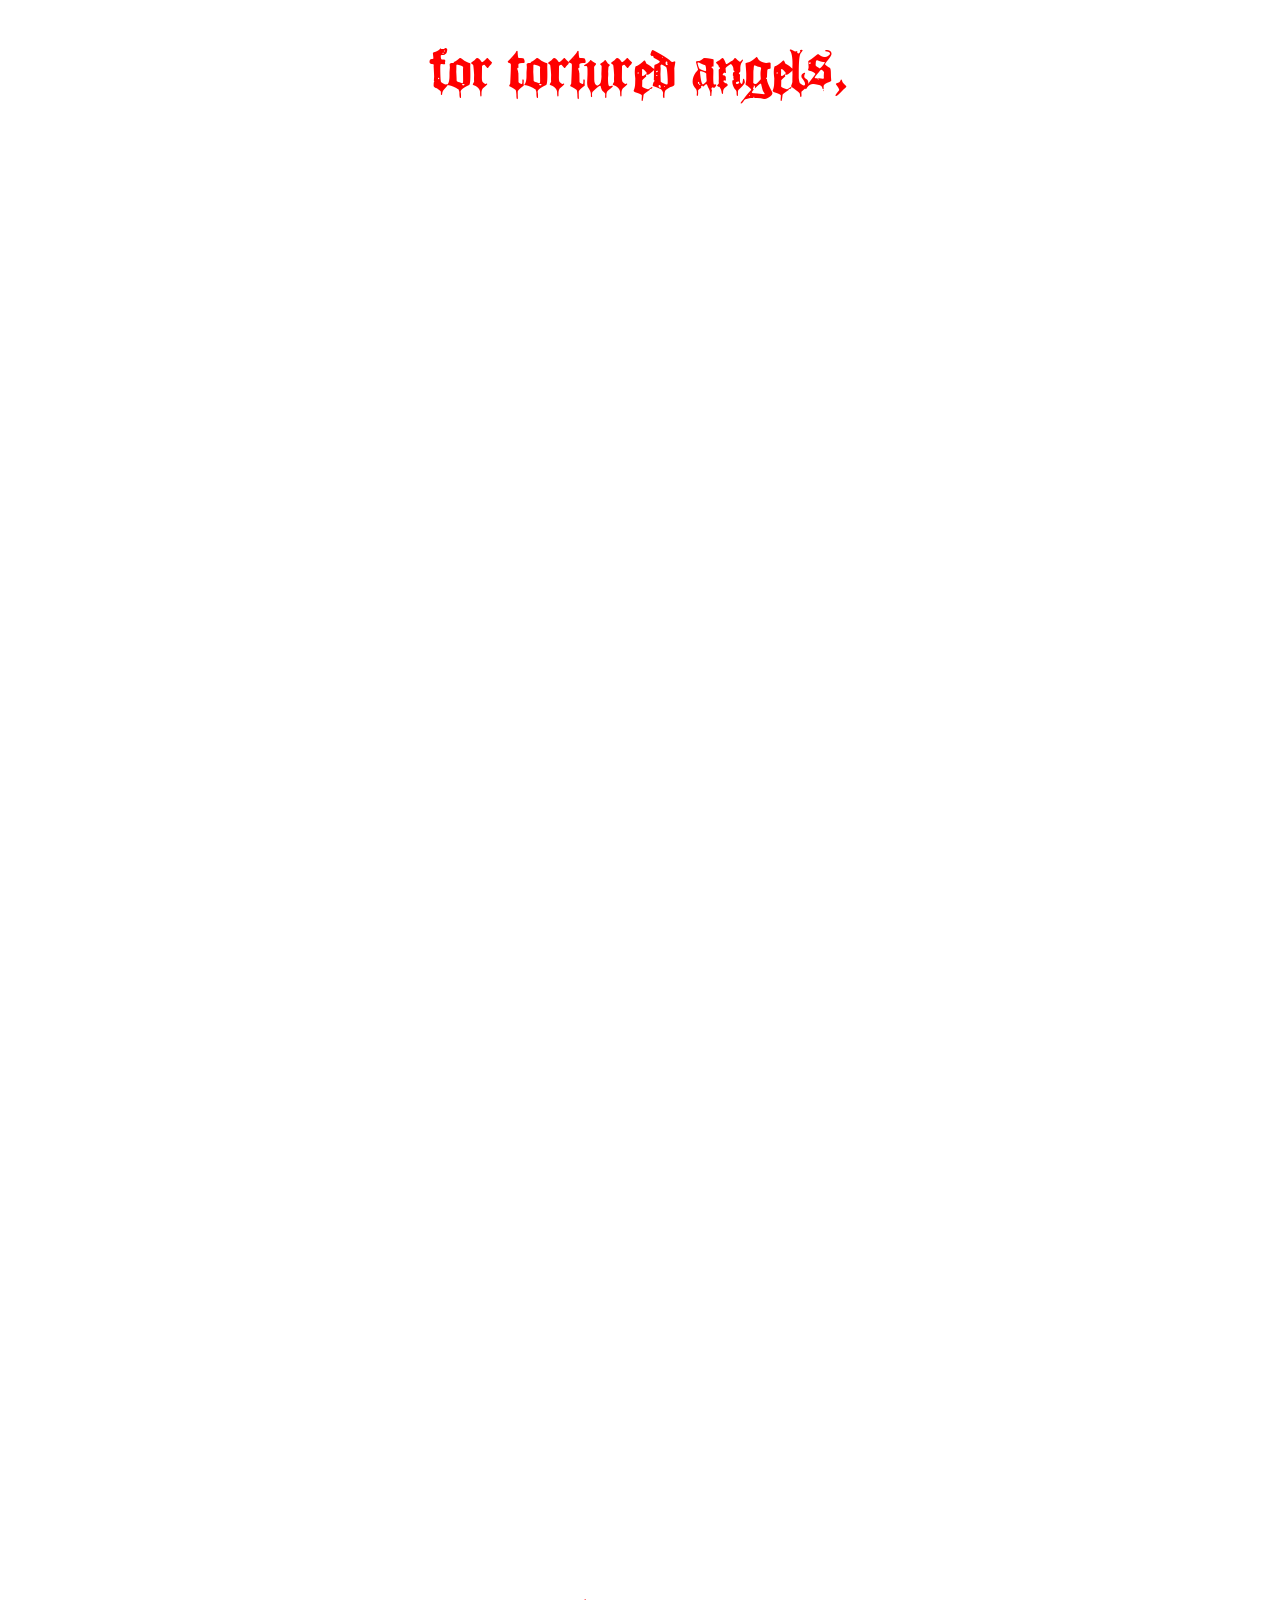
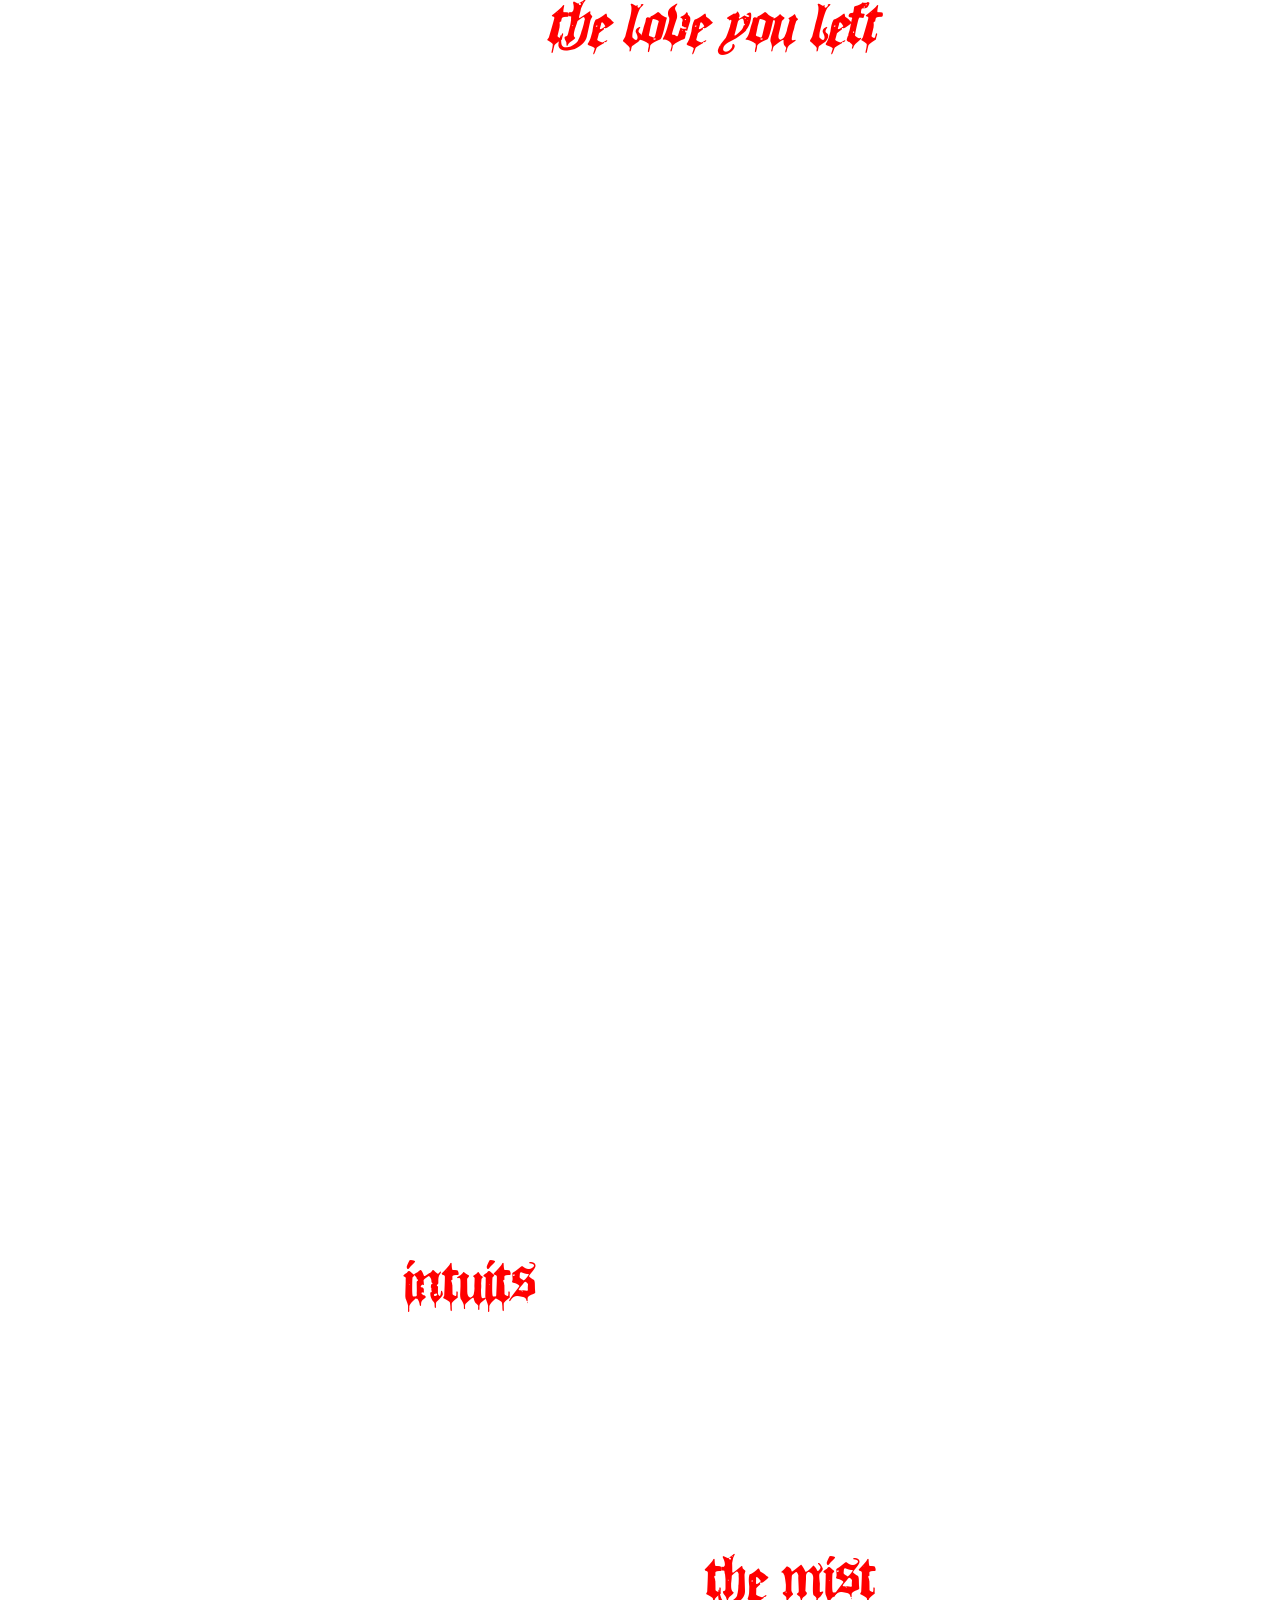
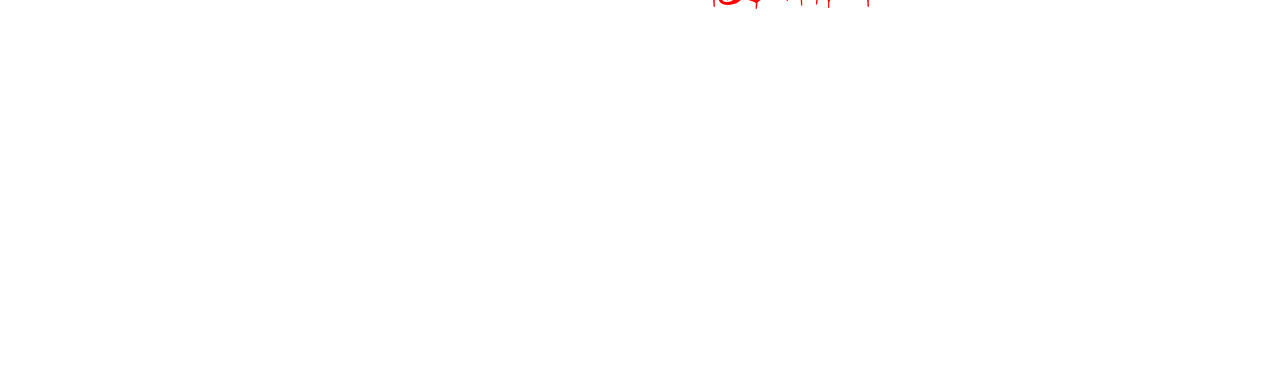
==== commit 4471e11c: "yippeee" ====
--- a/index.html
+++ b/index.html
@@ -13,7 +13,9 @@
             <div id="sel">selena vonichor</div>
             <div id="message">
                 <div style="text-align: center; letter-spacing: 3px;">
-                    <h1> july 10 @ tba
+                    <h1> <a style="color: red"
+                            href="https://www.instagram.com/clubnevermorela/p/DaQ4ZYMytUc/">july
+                            10 @ the escondite</a>
                     </h1>
                 </div>
             </div>
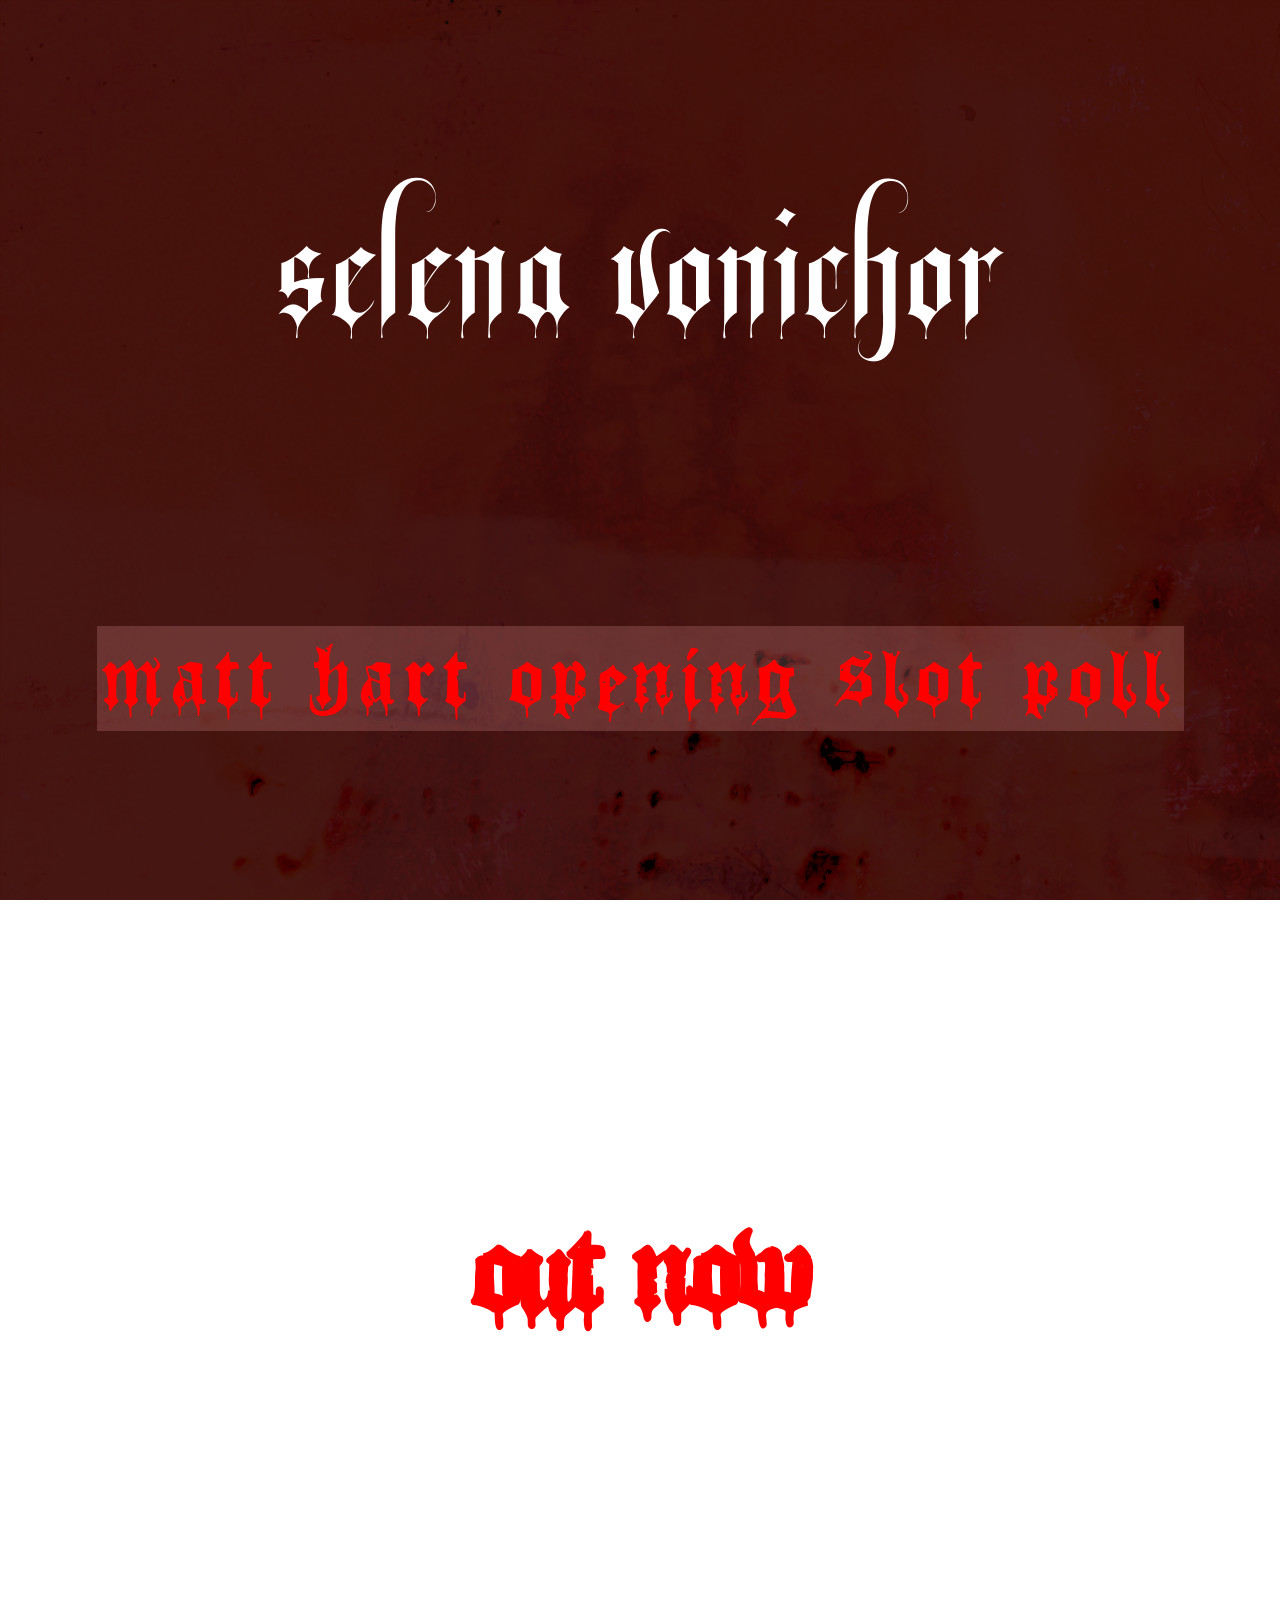
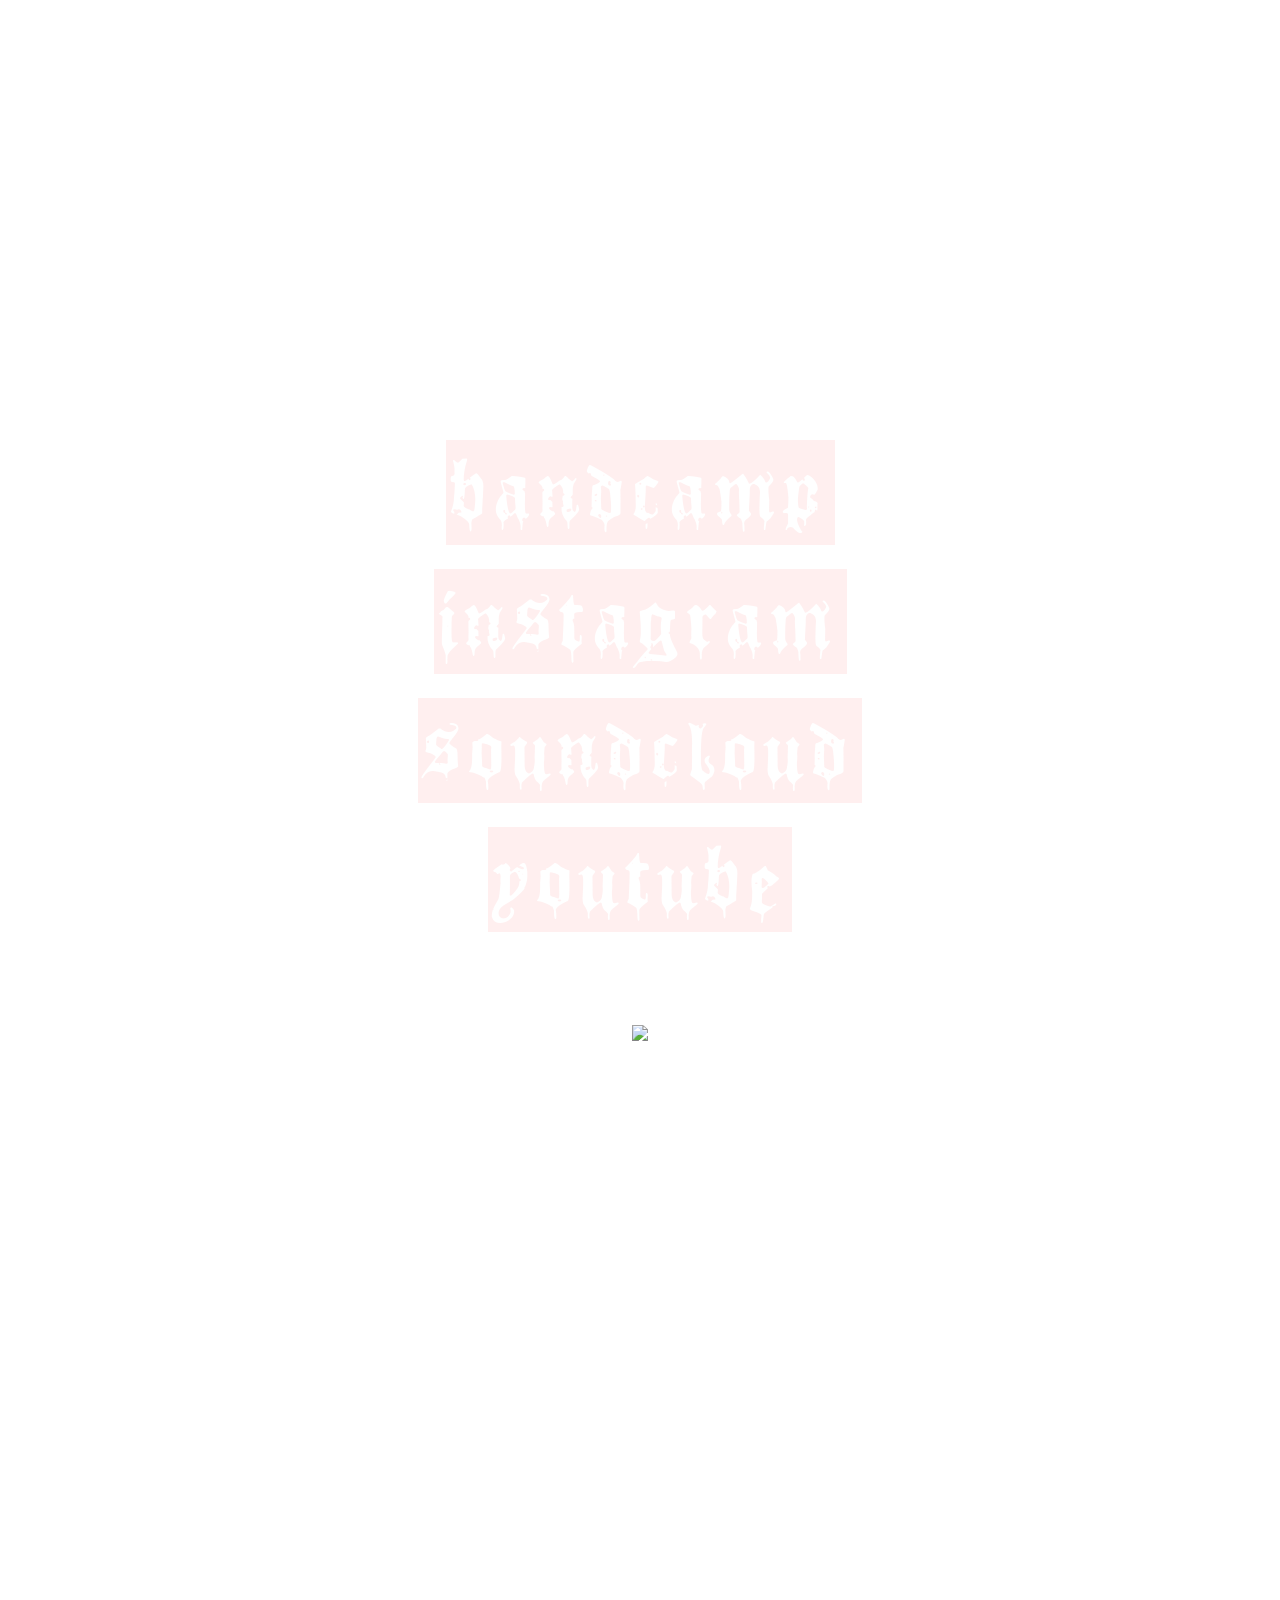
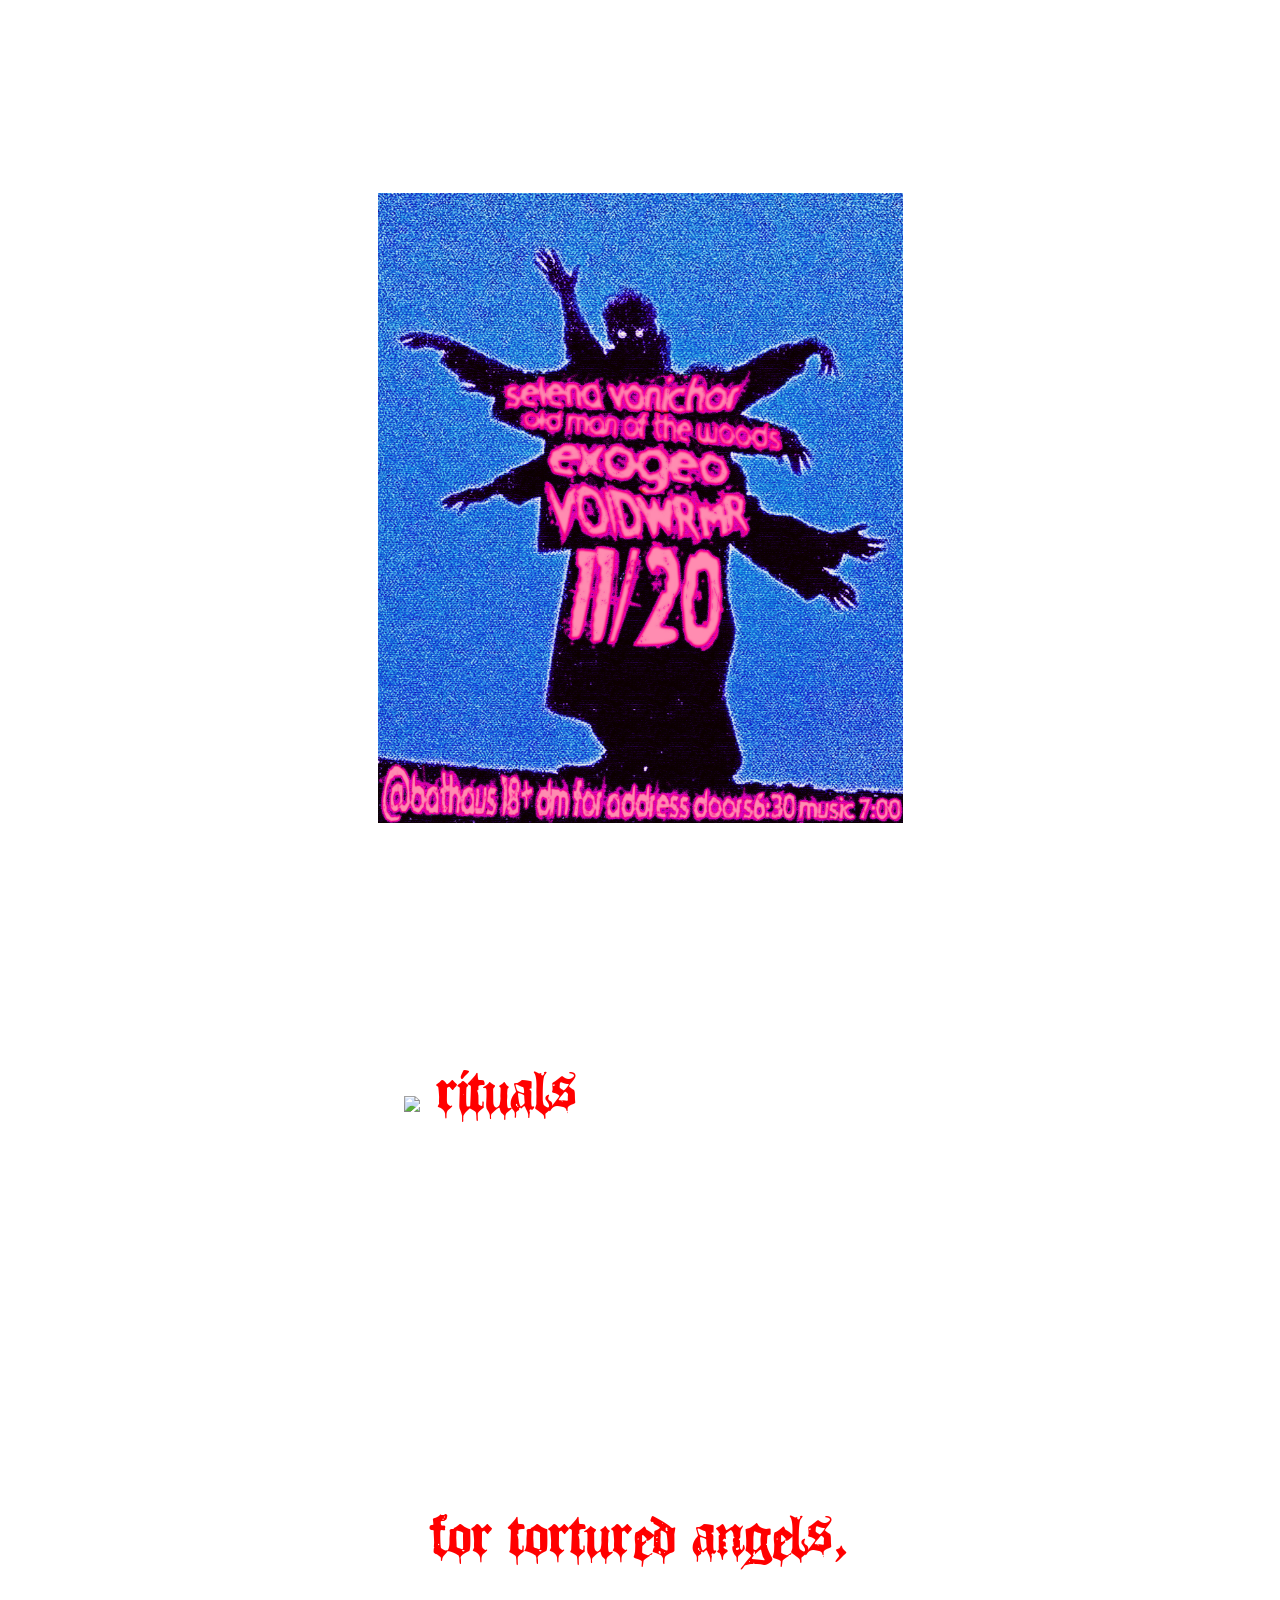
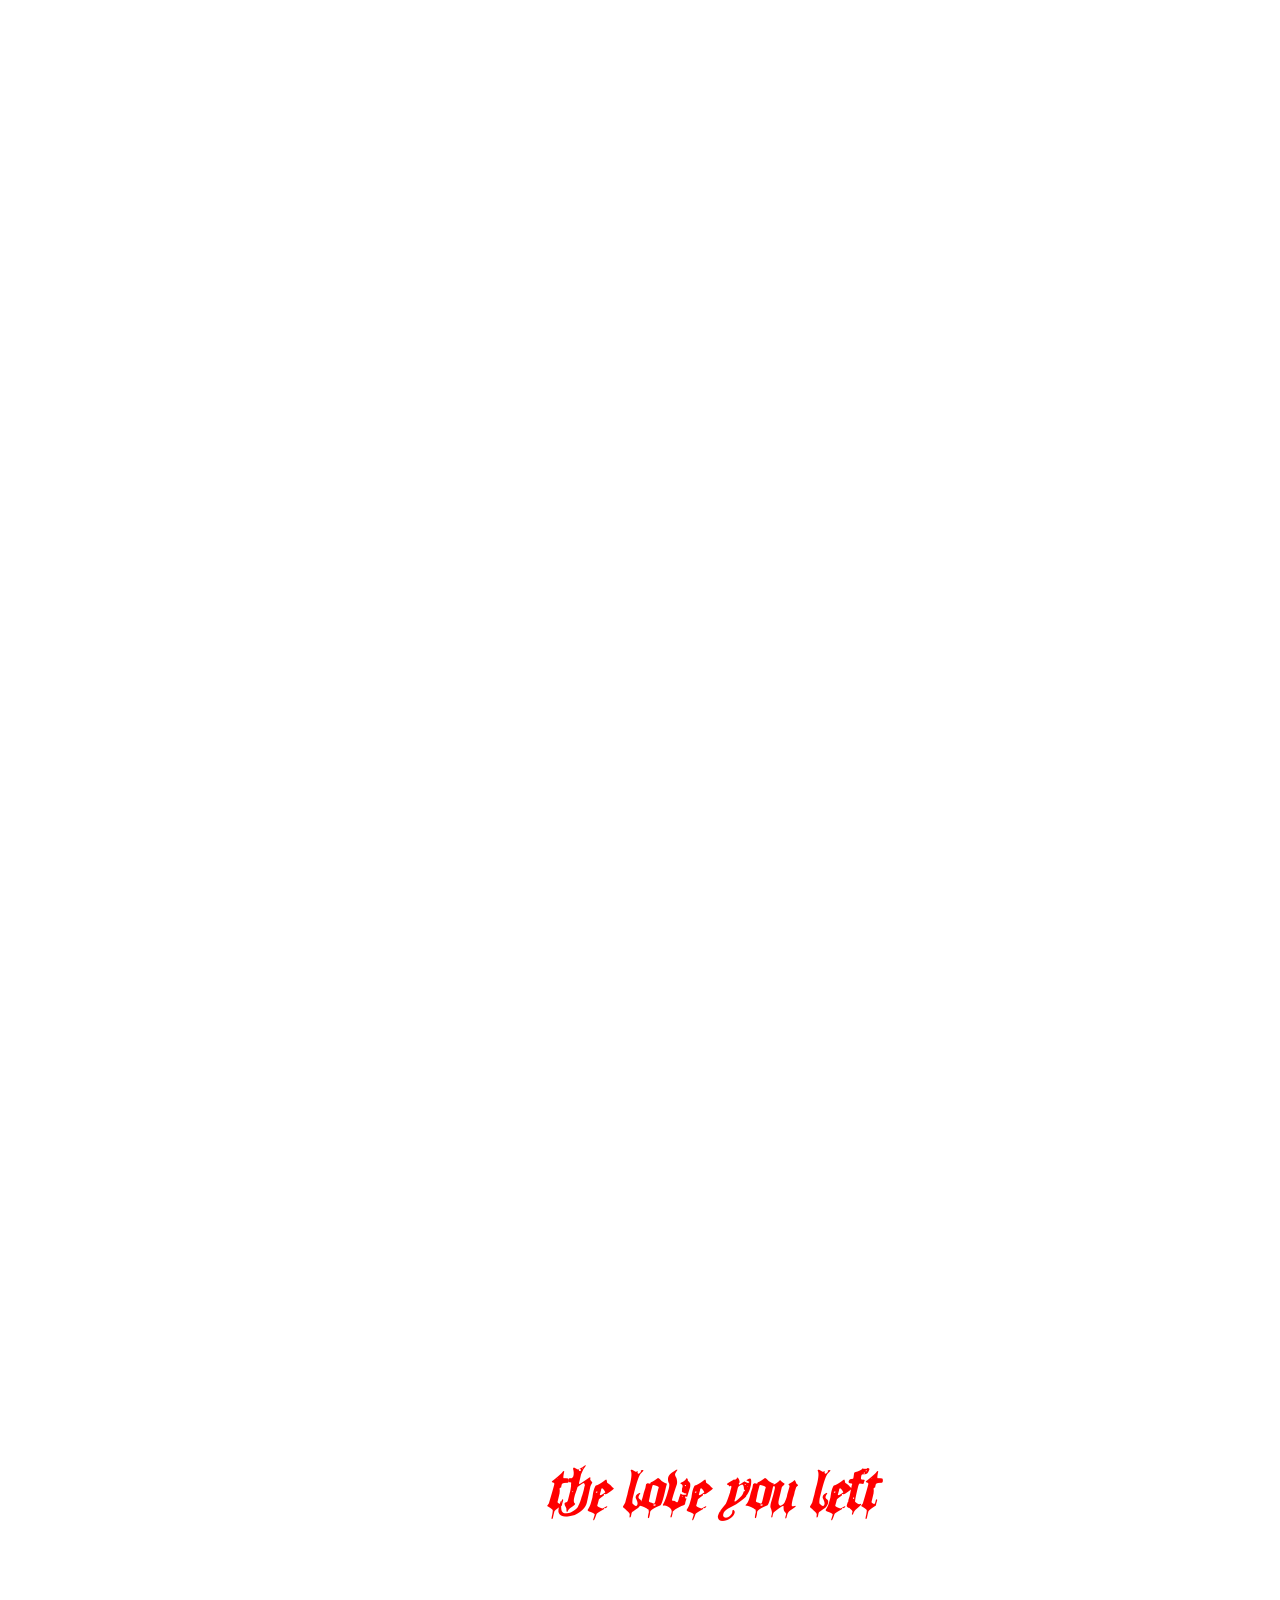
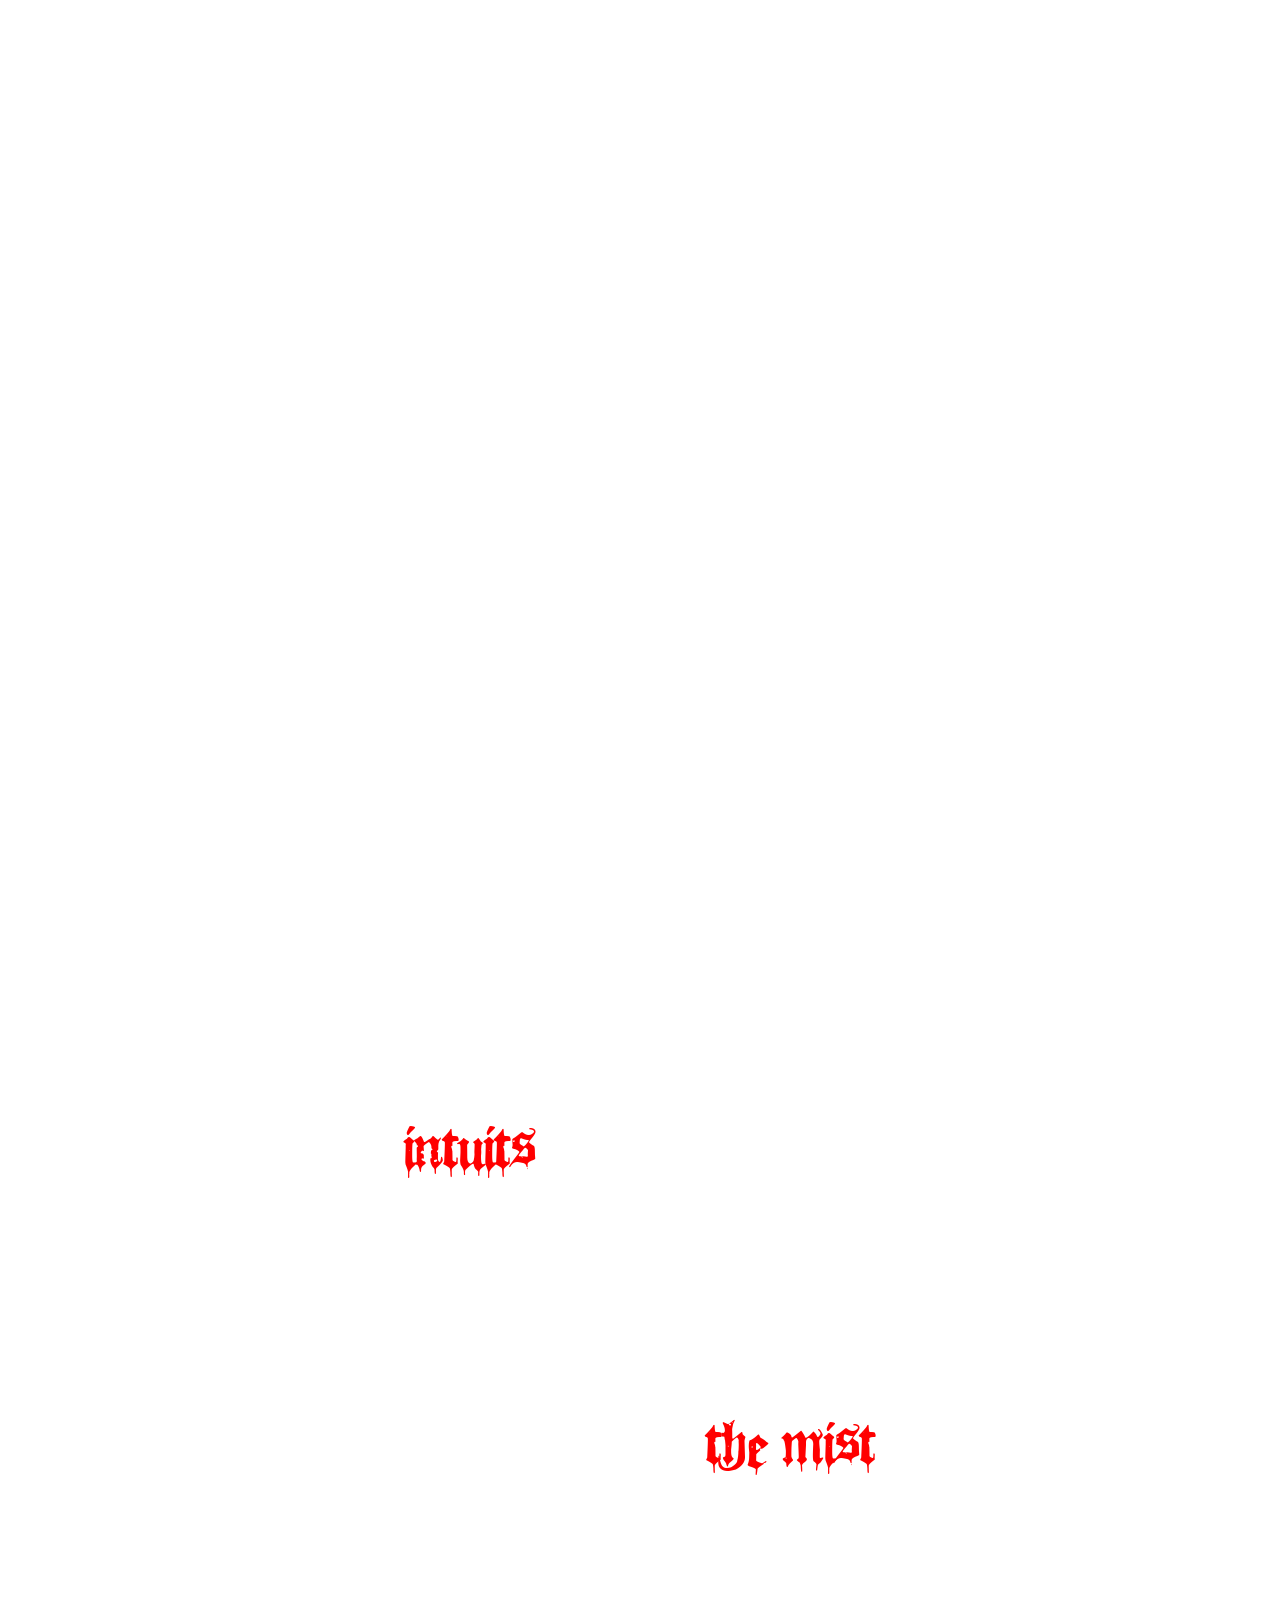
==== commit c87910d6: "poll added" ====
--- a/index.html
+++ b/index.html
@@ -13,9 +13,8 @@
             <div id="sel">selena vonichor</div>
             <div id="message">
                 <div style="text-align: center; letter-spacing: 3px;">
-                    <h1> <a style="color: red"
-                            href="https://www.instagram.com/clubnevermorela/p/DaQ4ZYMytUc/">july
-                            10 @ the escondite</a>
+                    <h1> <button><a style="color: red"
+                            href="https://www.facebook.com/events/1226482532855299/?active_tab=discussion">matt hart opening slot poll</a></button>
                     </h1>
                 </div>
             </div>
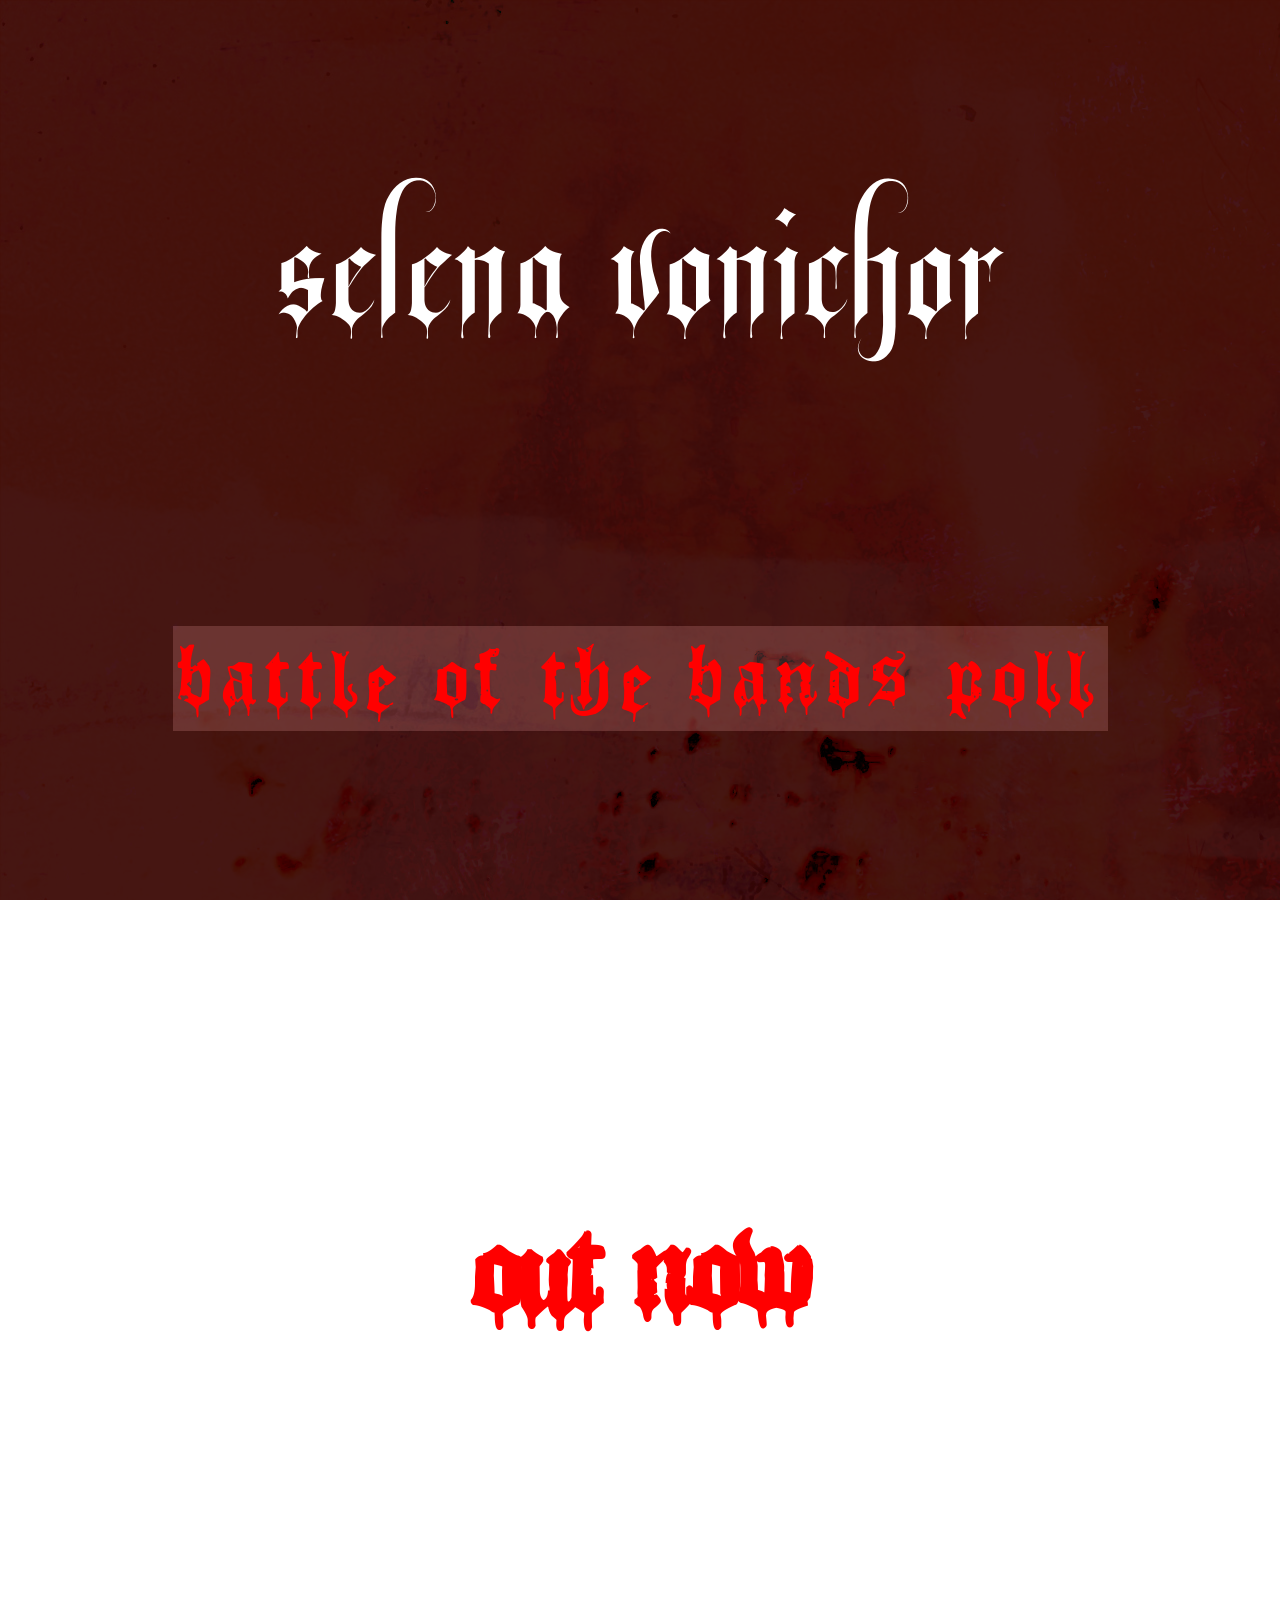
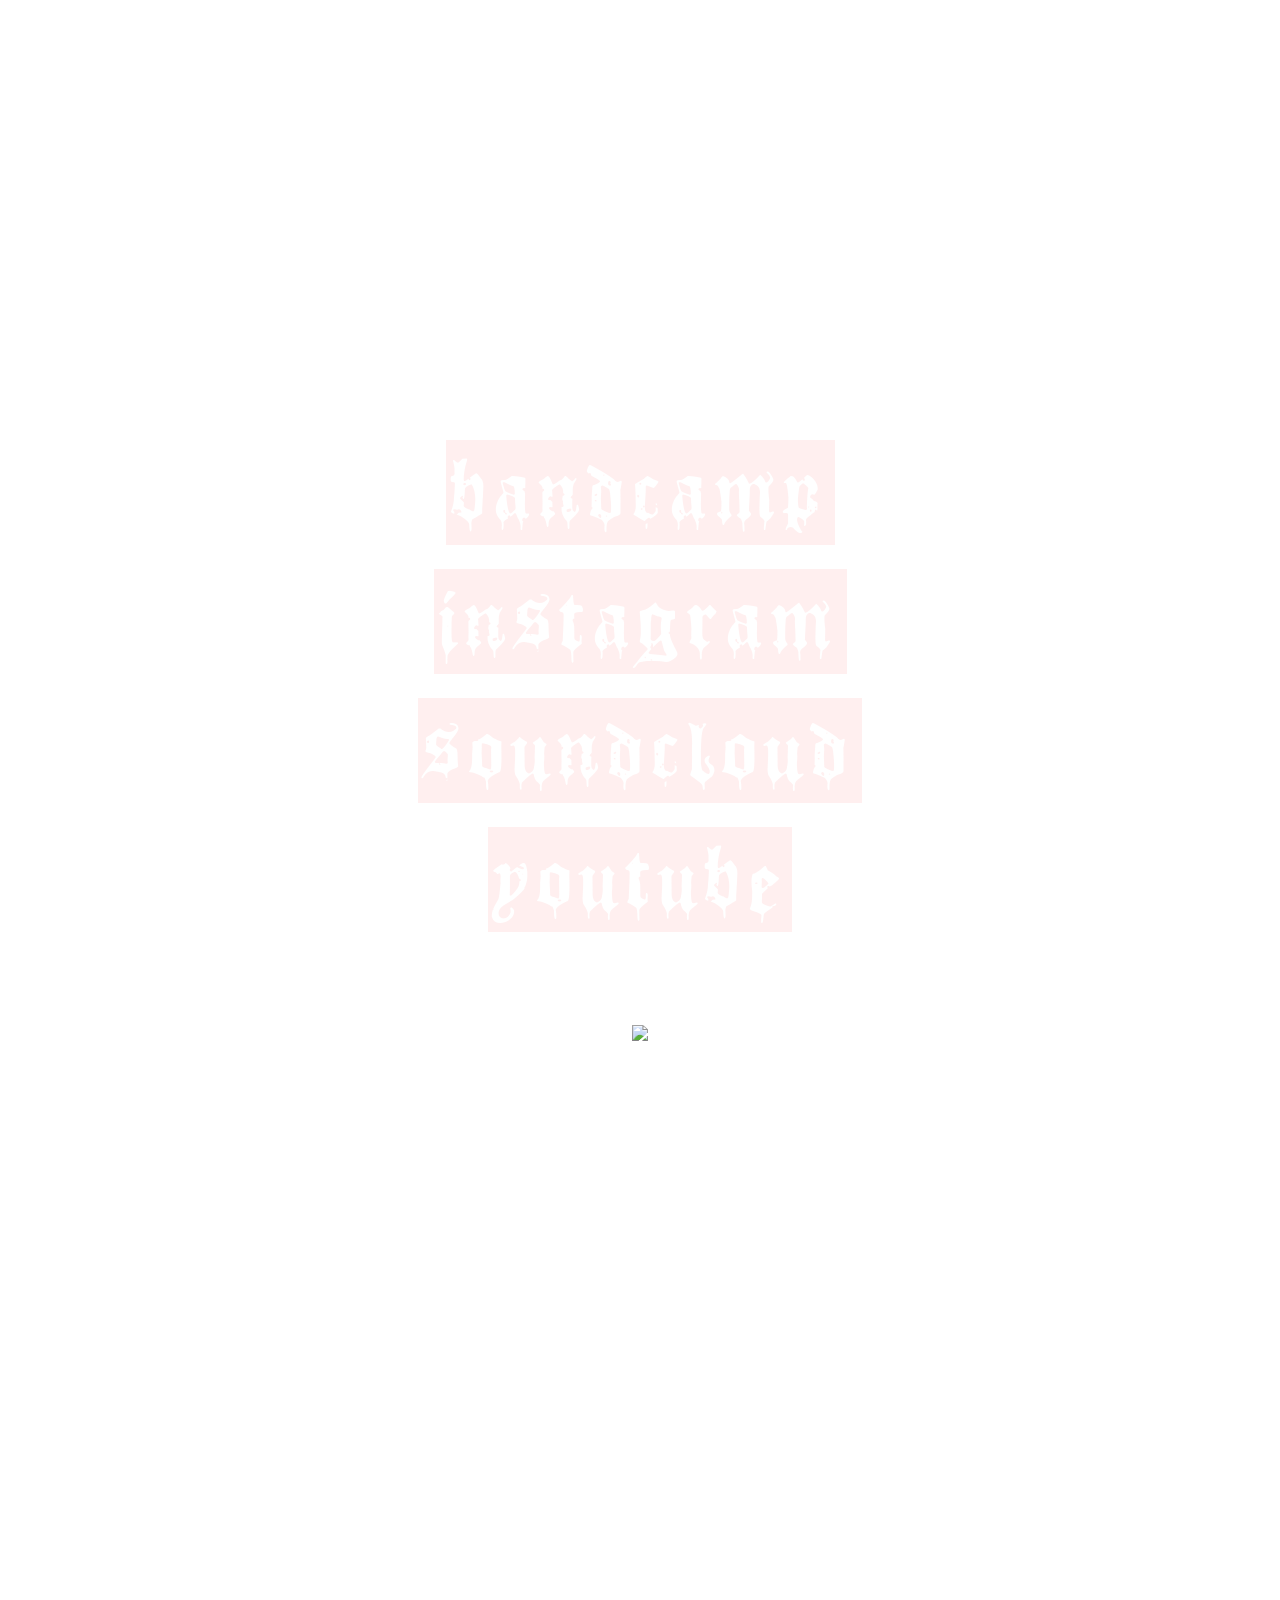
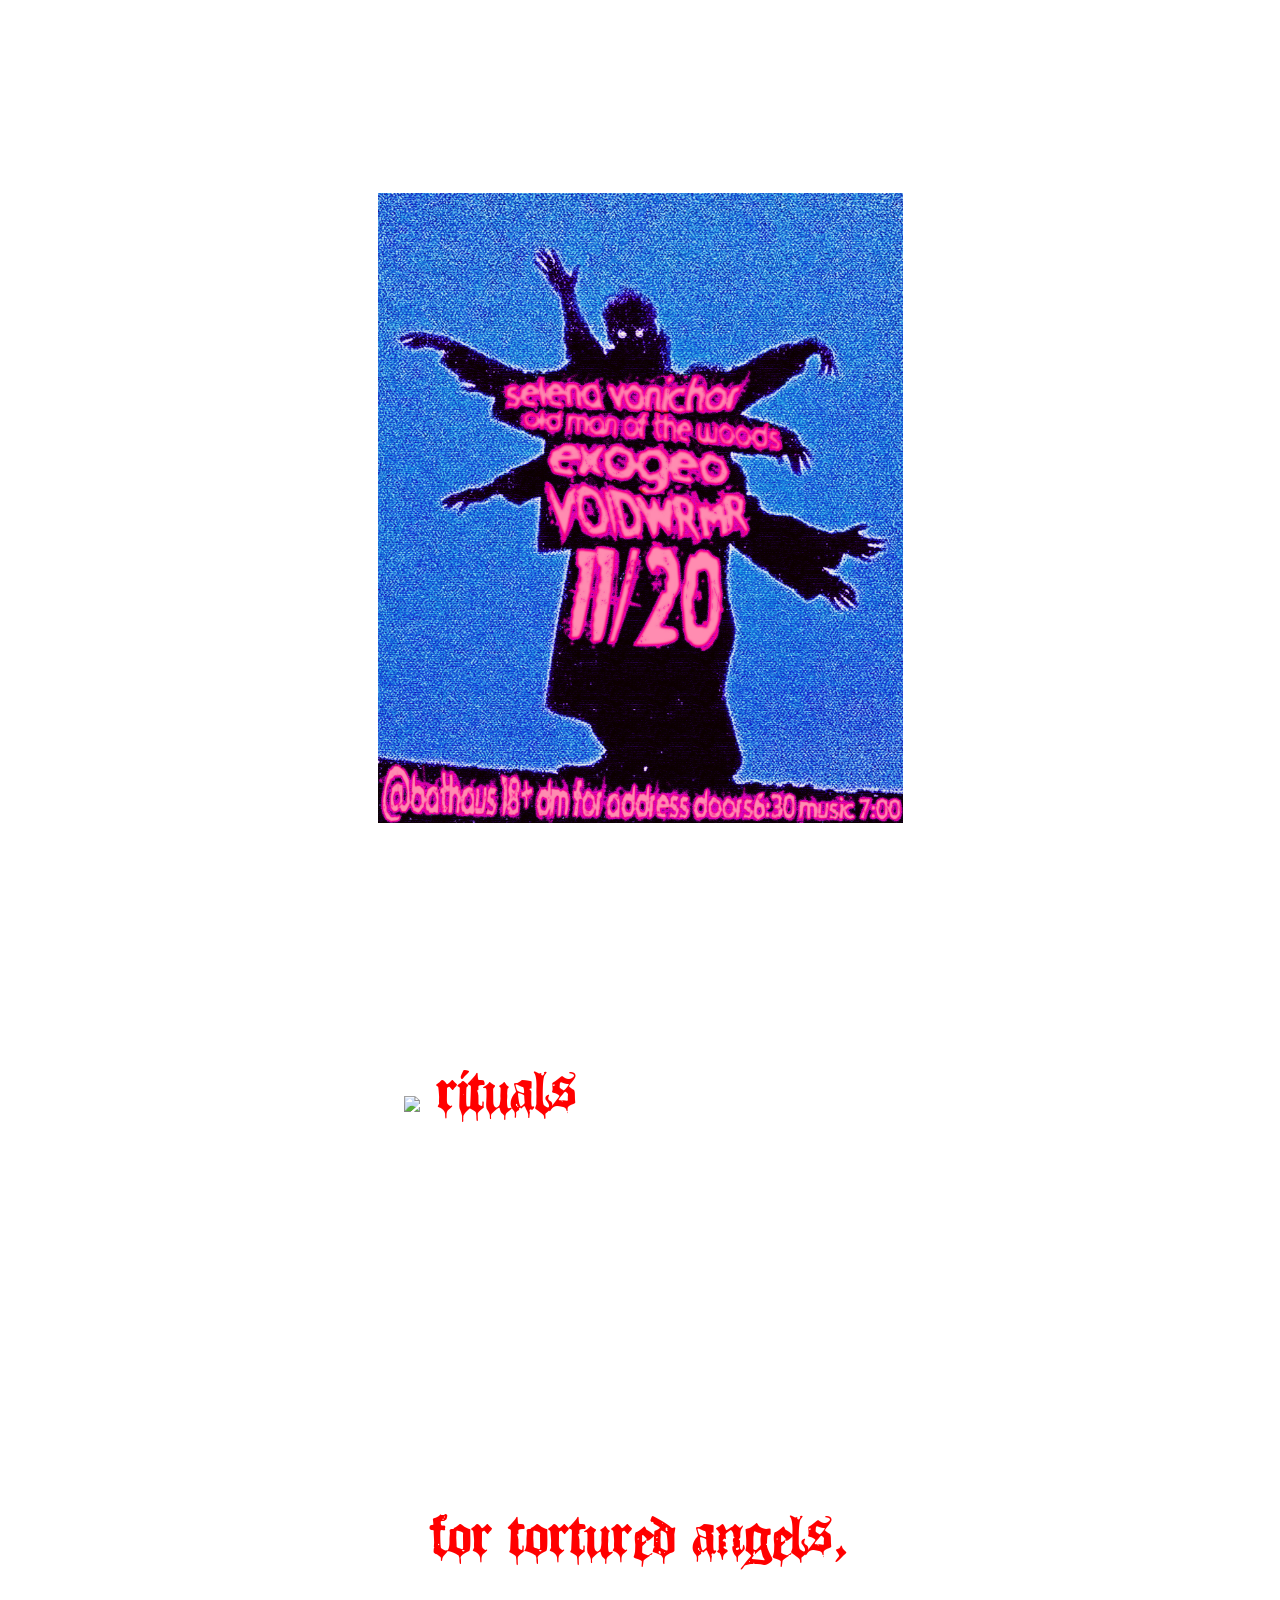
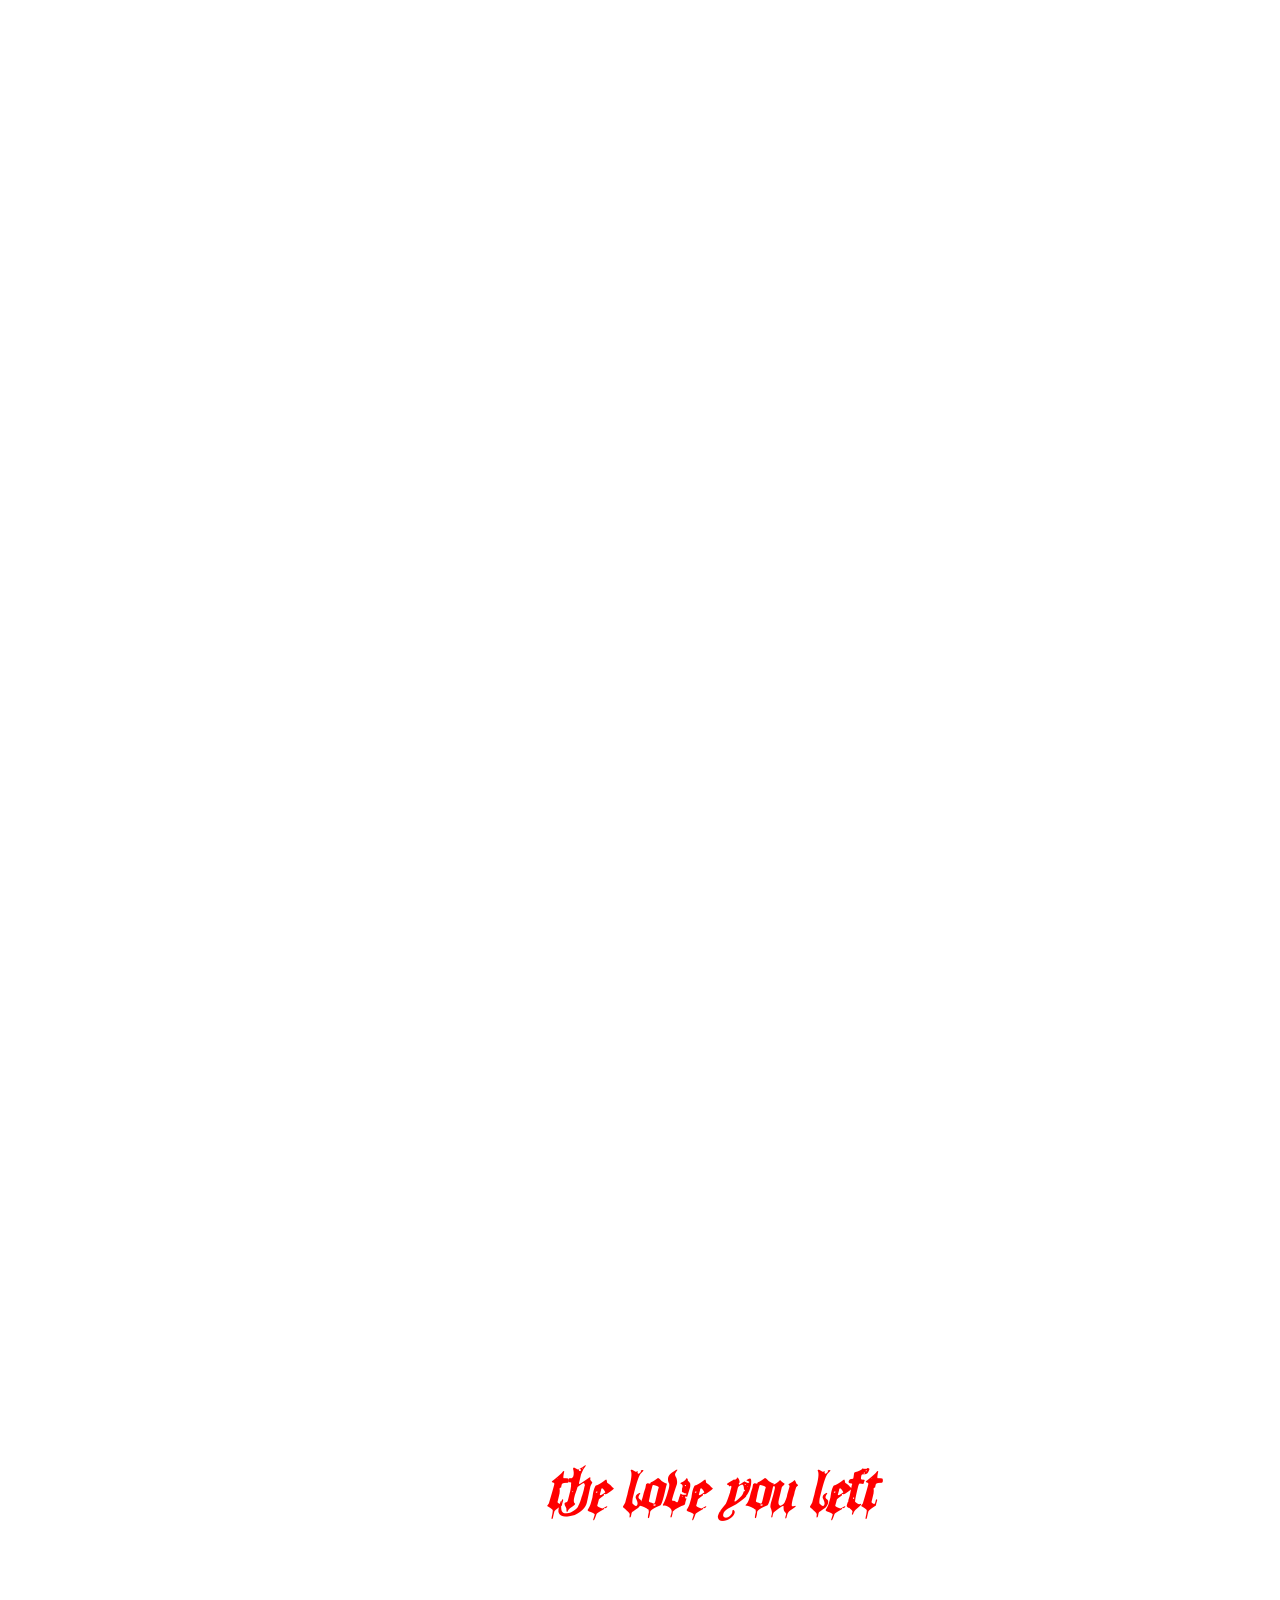
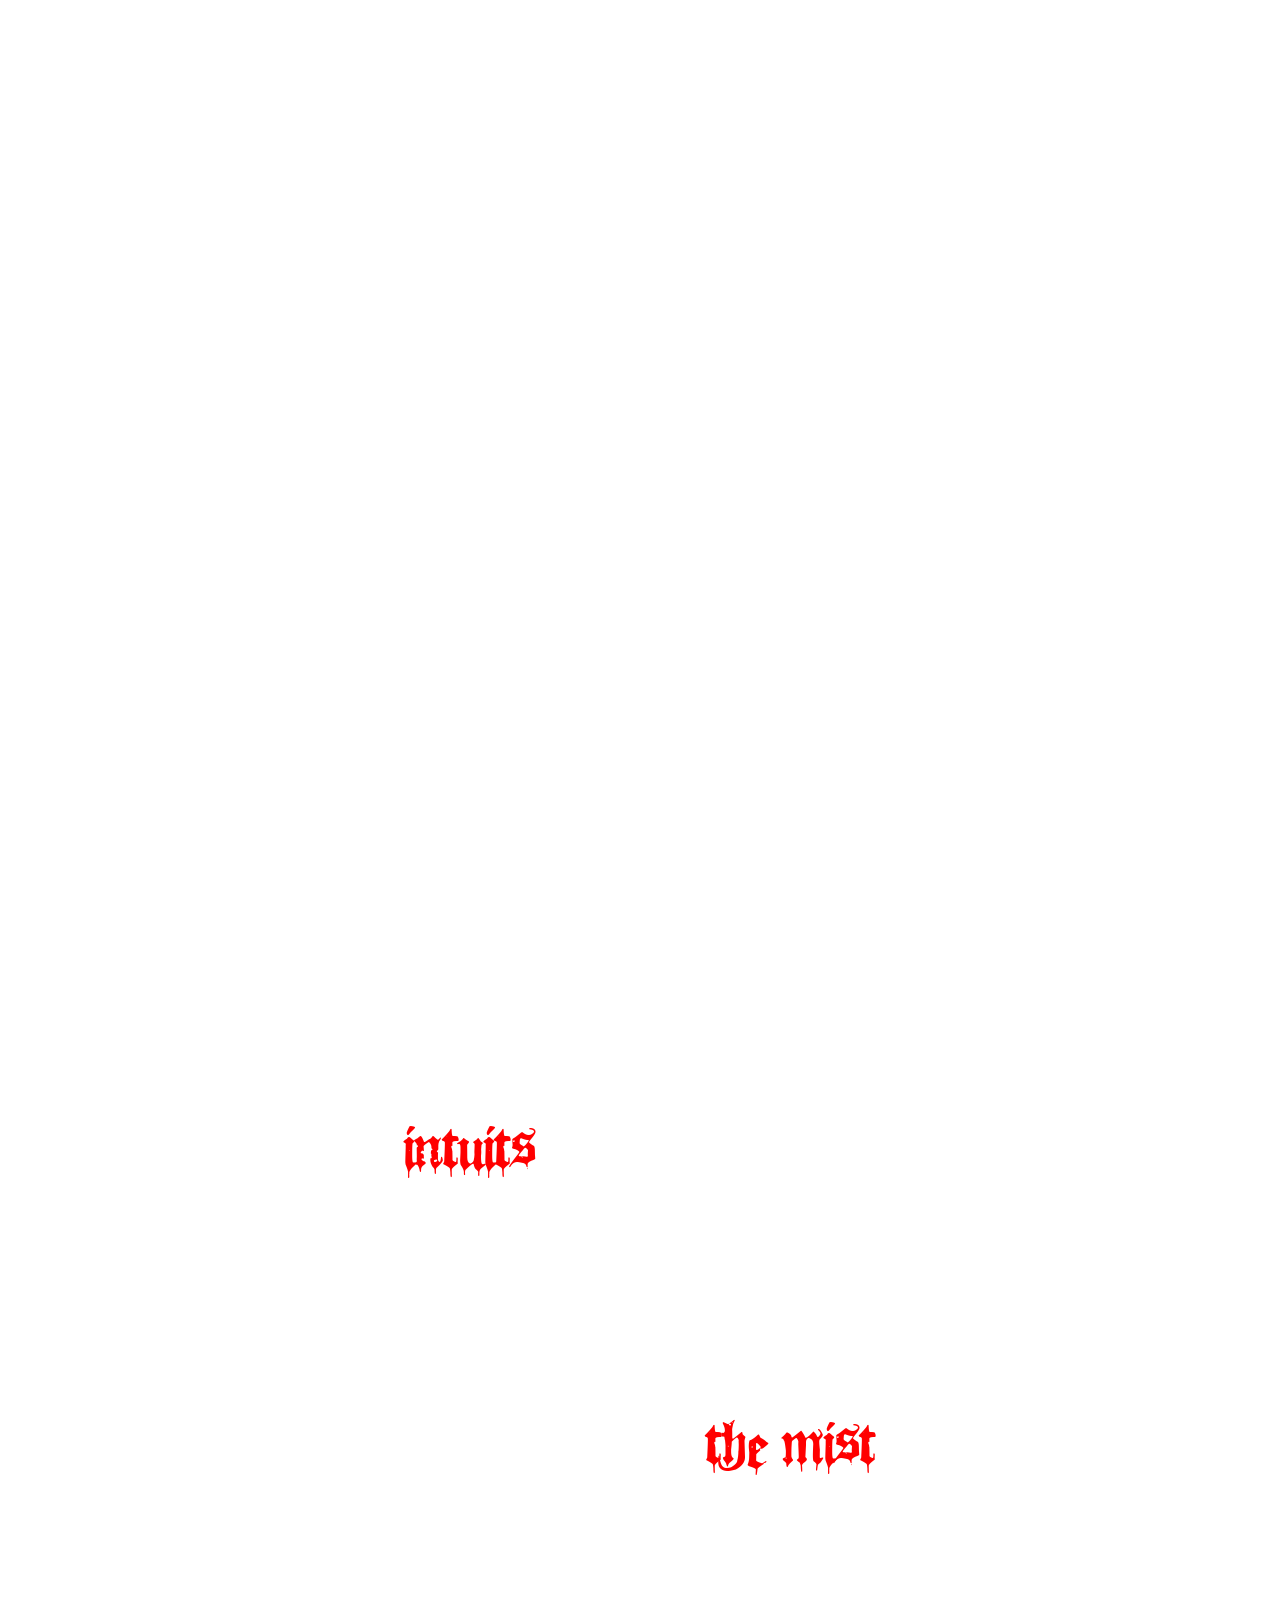
==== commit cc098446: "changed text" ====
--- a/index.html
+++ b/index.html
@@ -14,7 +14,7 @@
             <div id="message">
                 <div style="text-align: center; letter-spacing: 3px;">
                     <h1> <button><a style="color: red"
-                            href="https://www.facebook.com/events/1226482532855299/?active_tab=discussion">matt hart opening slot poll</a></button>
+                            href="https://www.facebook.com/events/1226482532855299/?active_tab=discussion">battle of the bands poll</a></button>
                     </h1>
                 </div>
             </div>
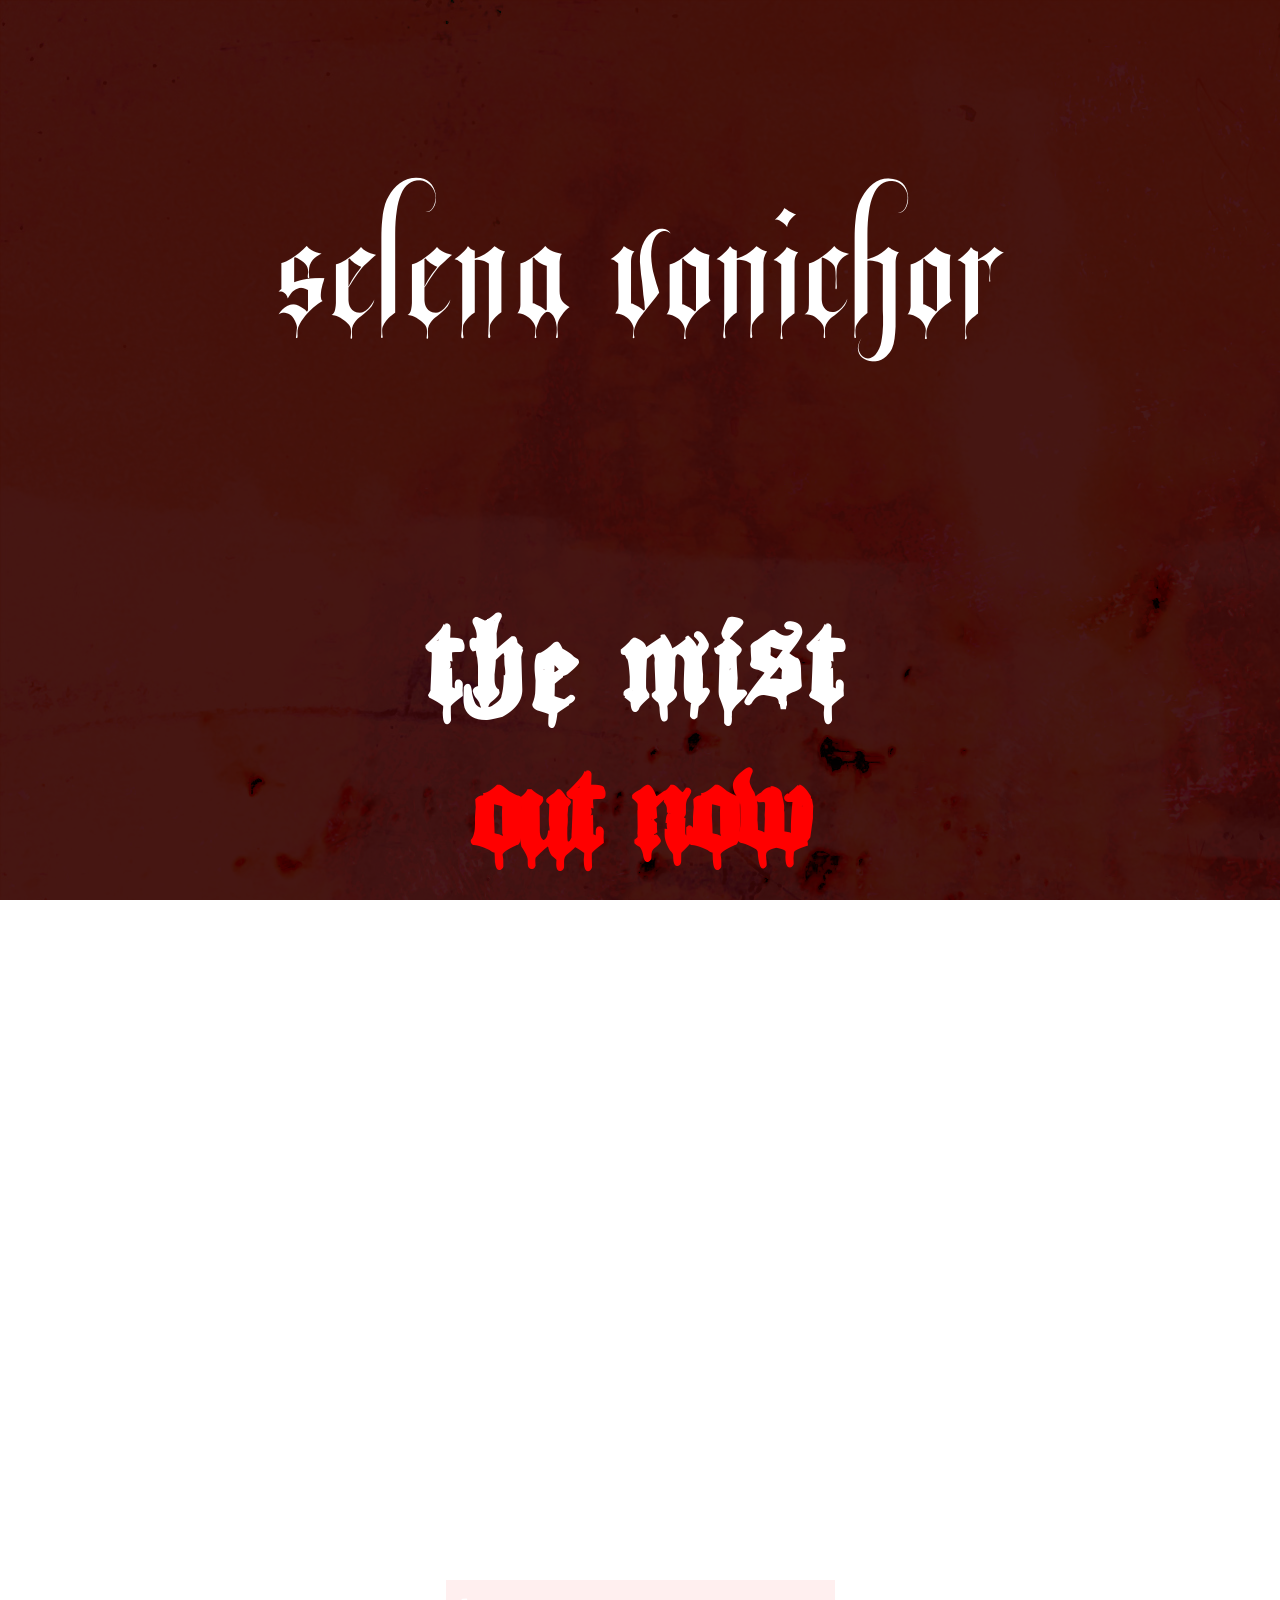
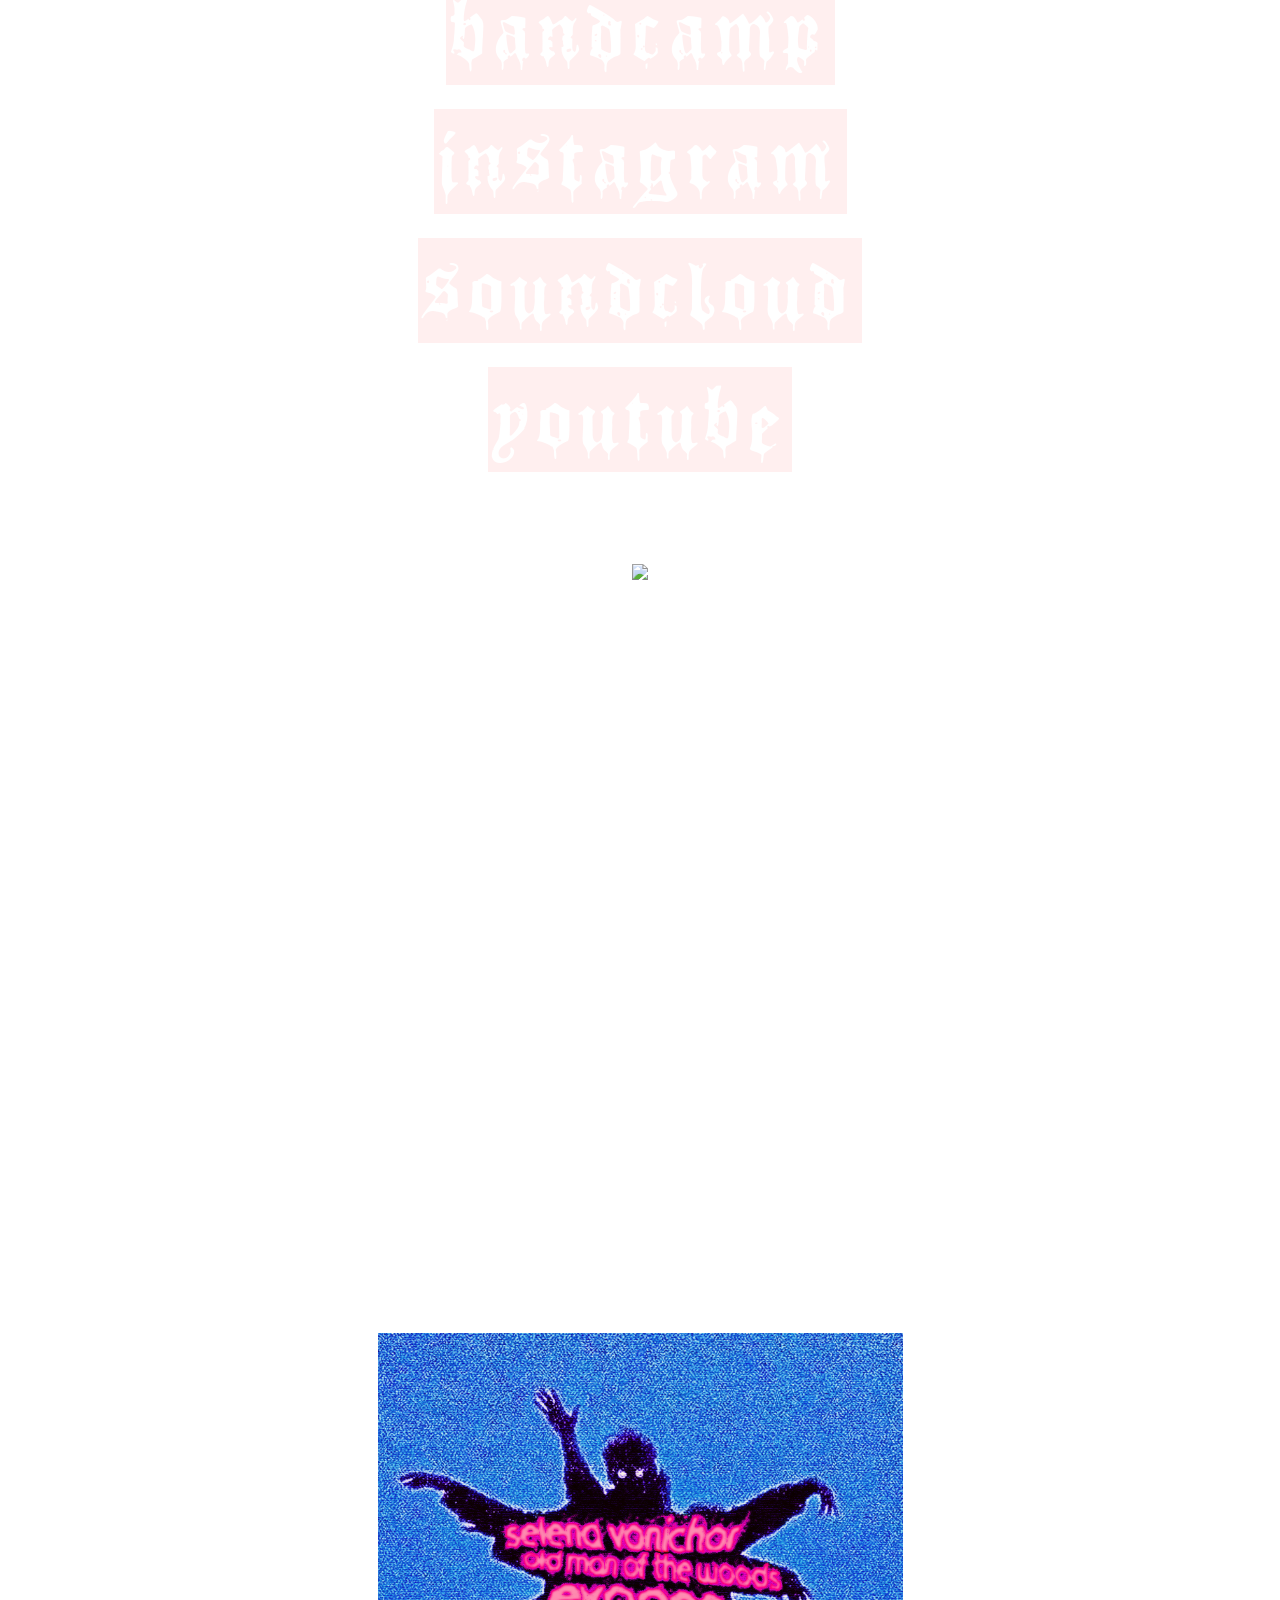
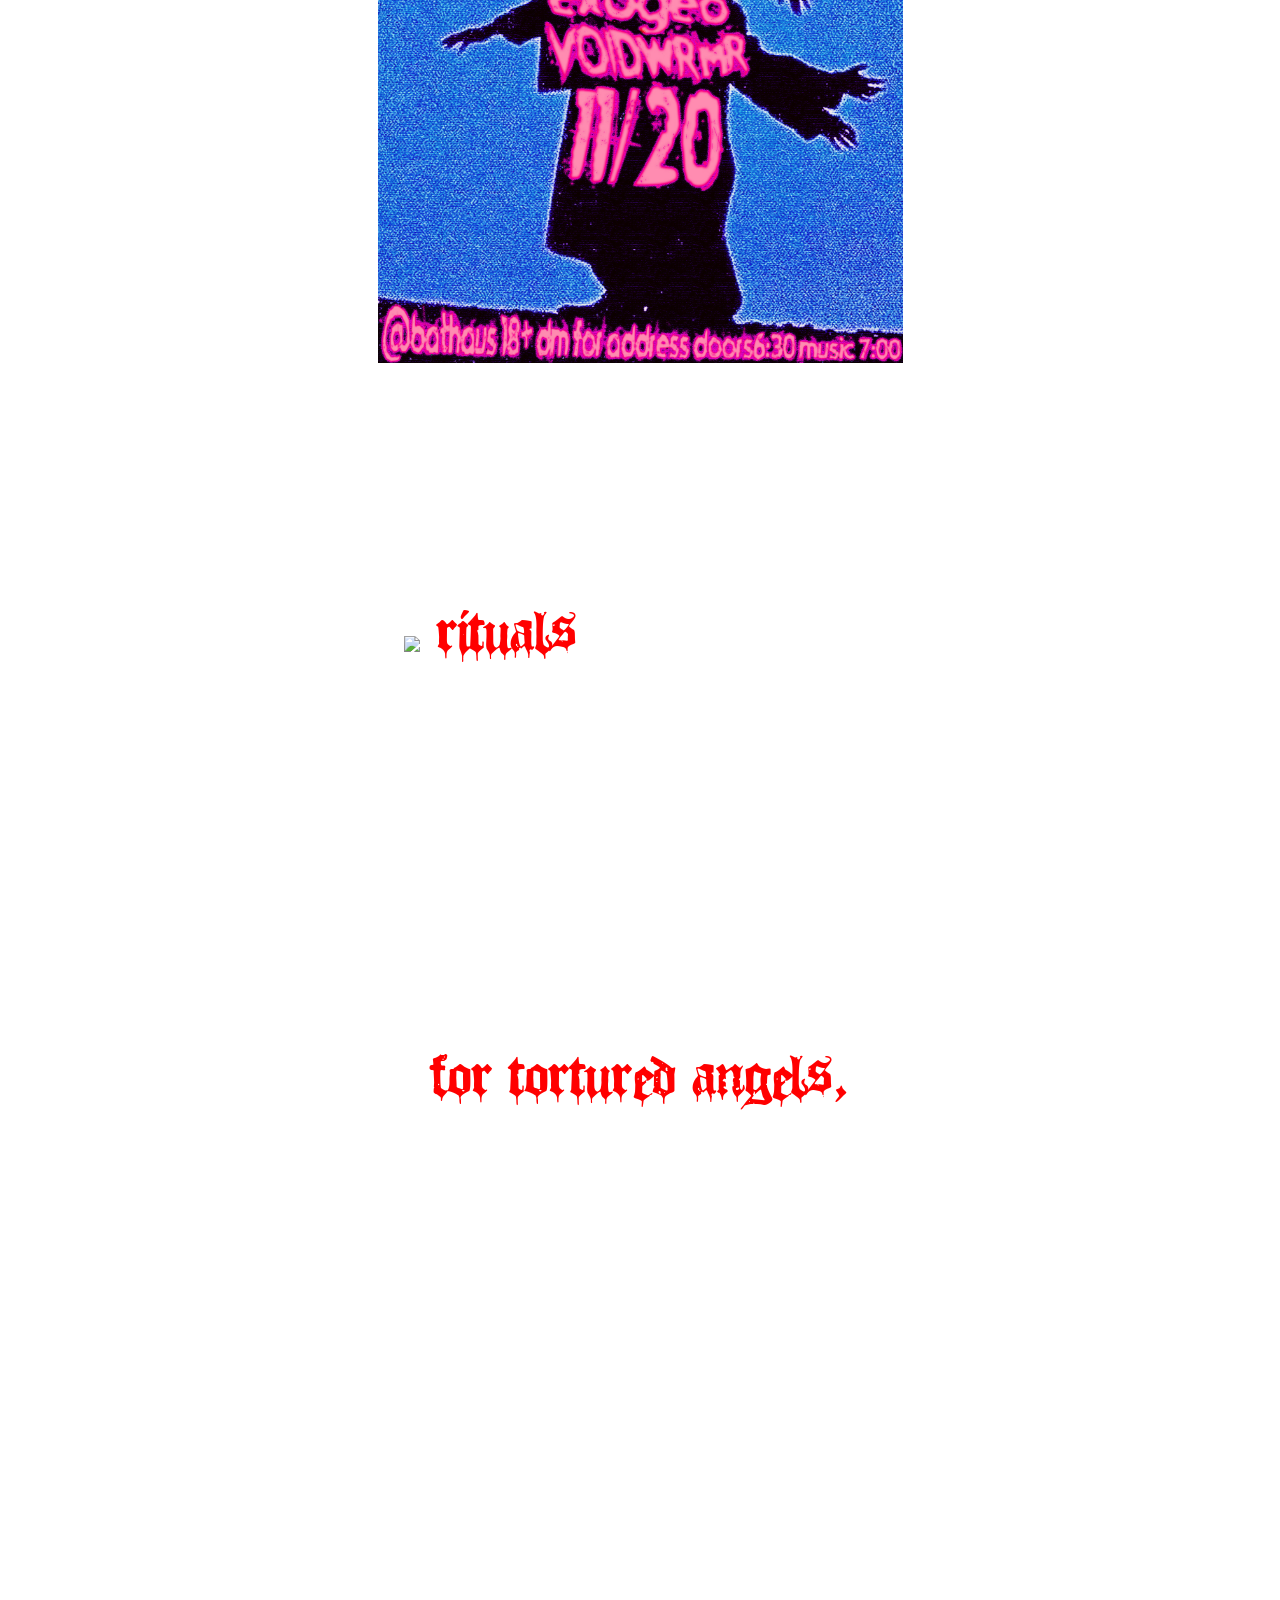
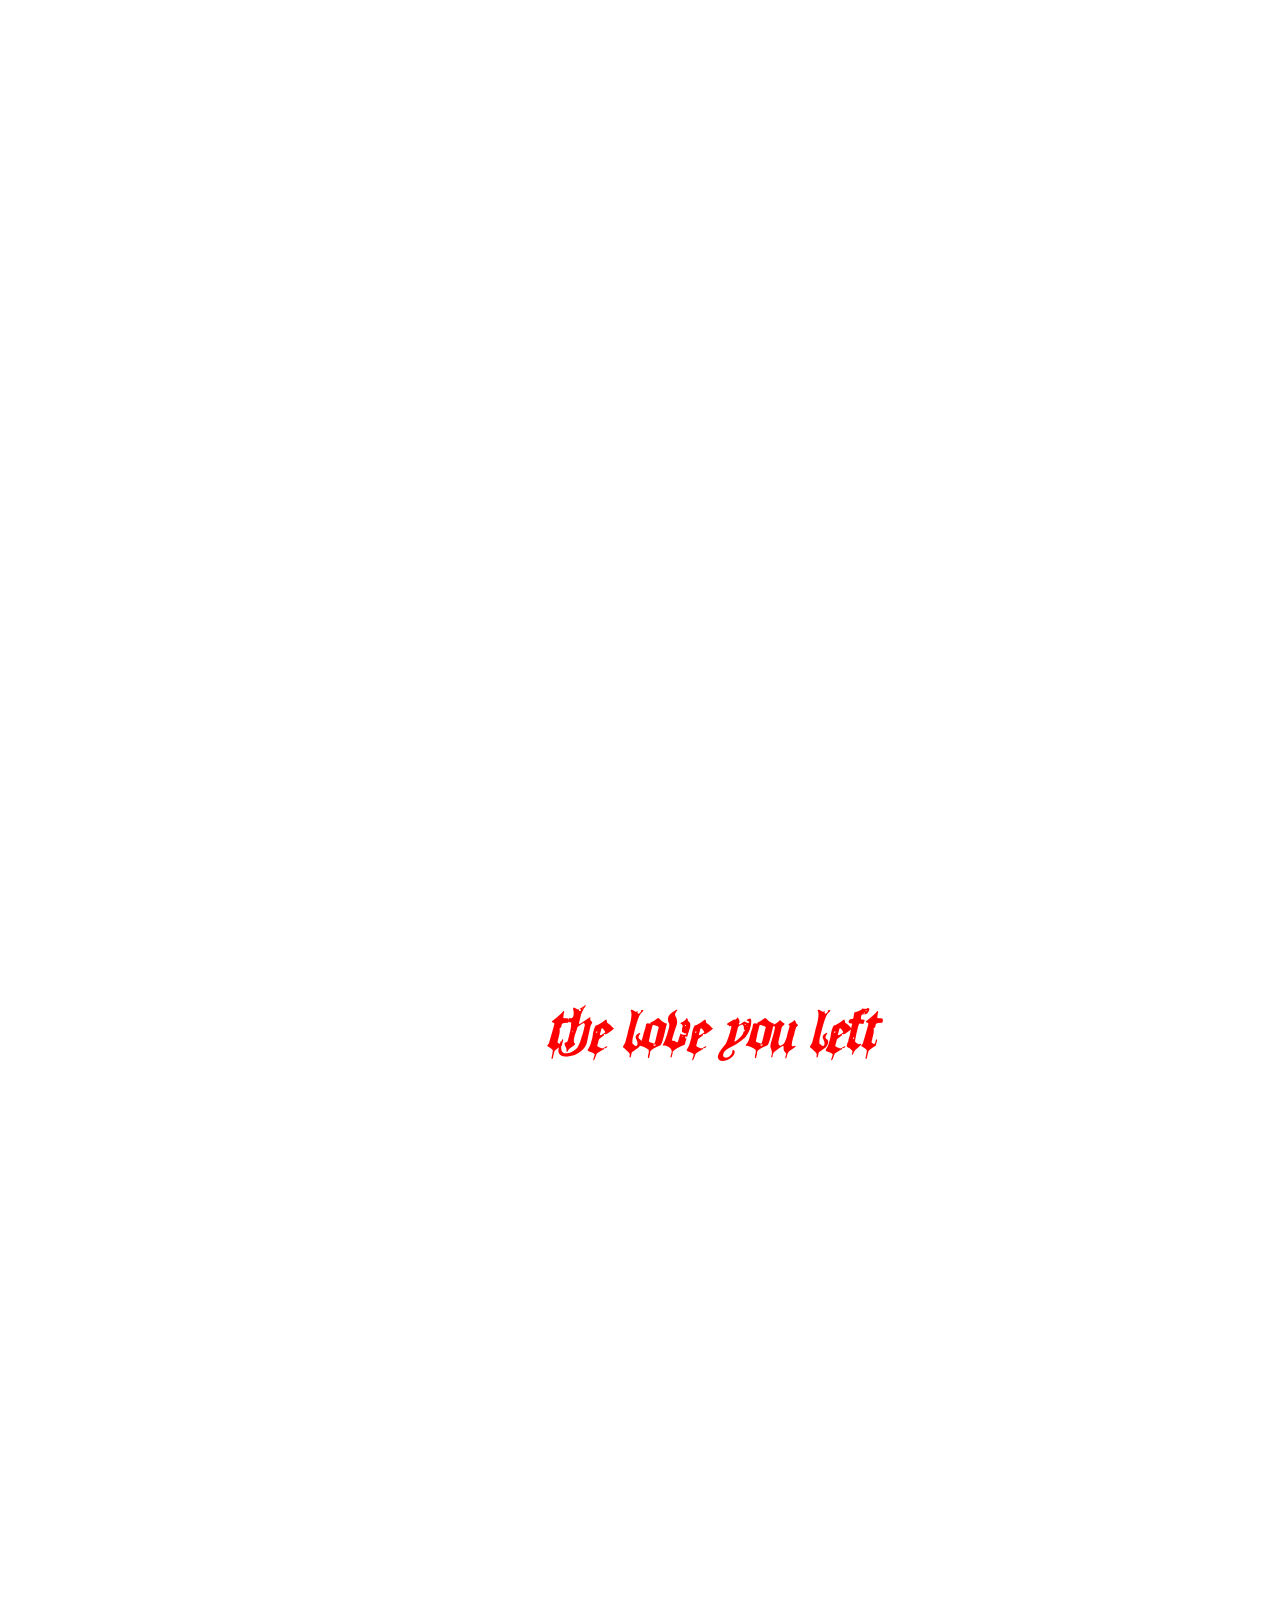
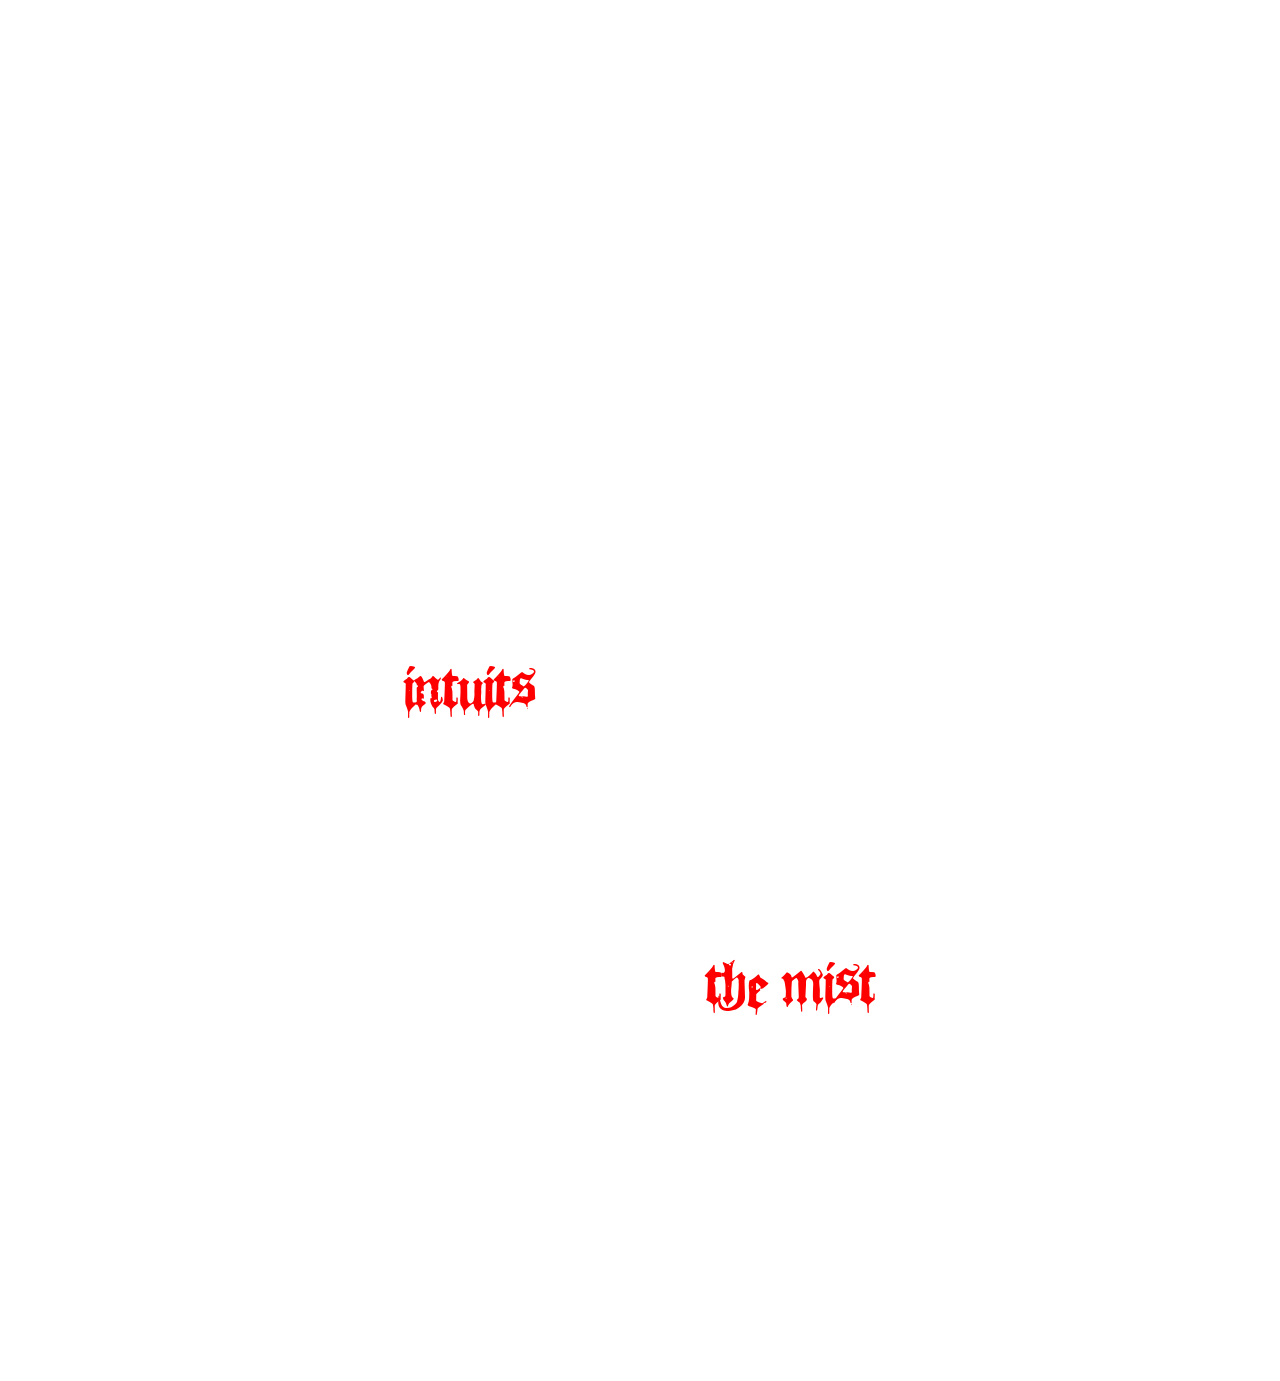
==== commit 1541b937: "end of battle of the bands" ====
--- a/index.html
+++ b/index.html
@@ -11,13 +11,6 @@
     <body>
         <div id="container">
             <div id="sel">selena vonichor</div>
-            <div id="message">
-                <div style="text-align: center; letter-spacing: 3px;">
-                    <h1> <button><a style="color: red"
-                            href="https://www.facebook.com/events/1226482532855299/?active_tab=discussion">battle of the bands poll</a></button>
-                    </h1>
-                </div>
-            </div>
 
             <div id="message">
                 <div style="text-align: center;">
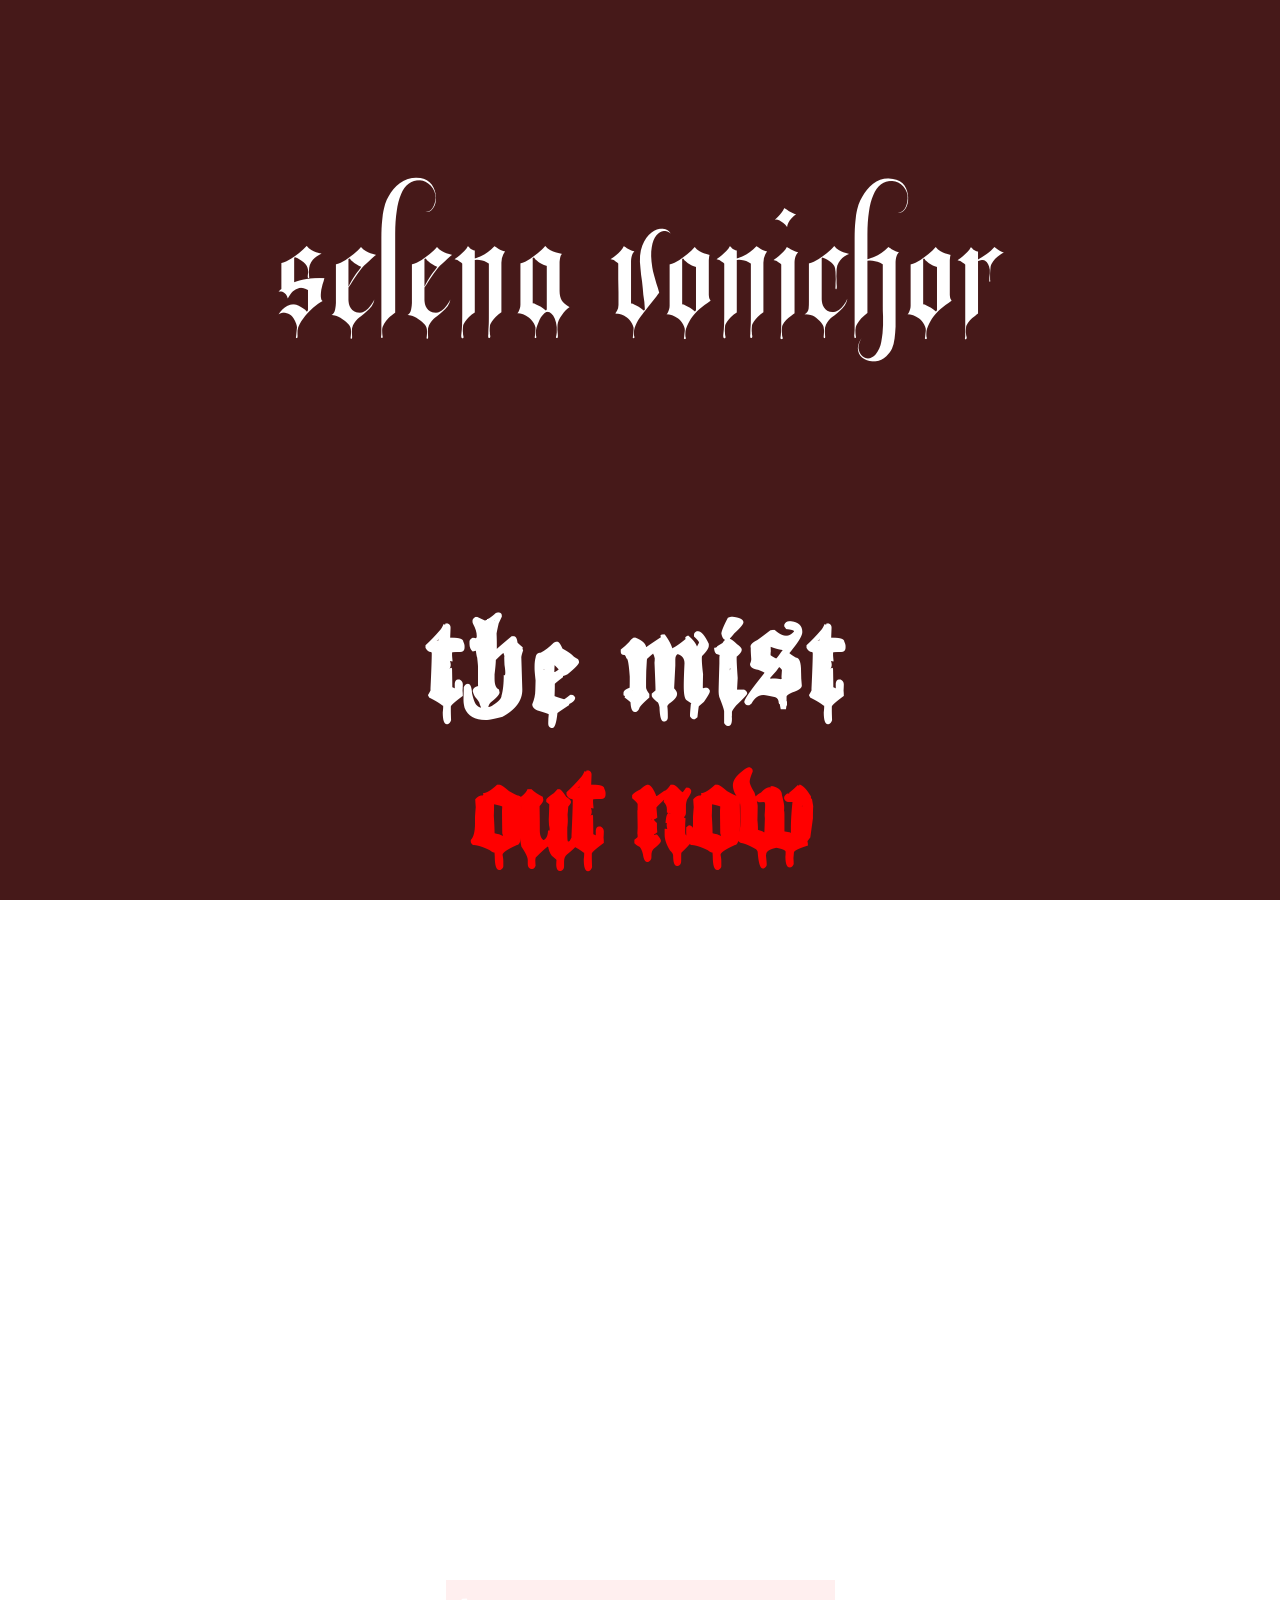
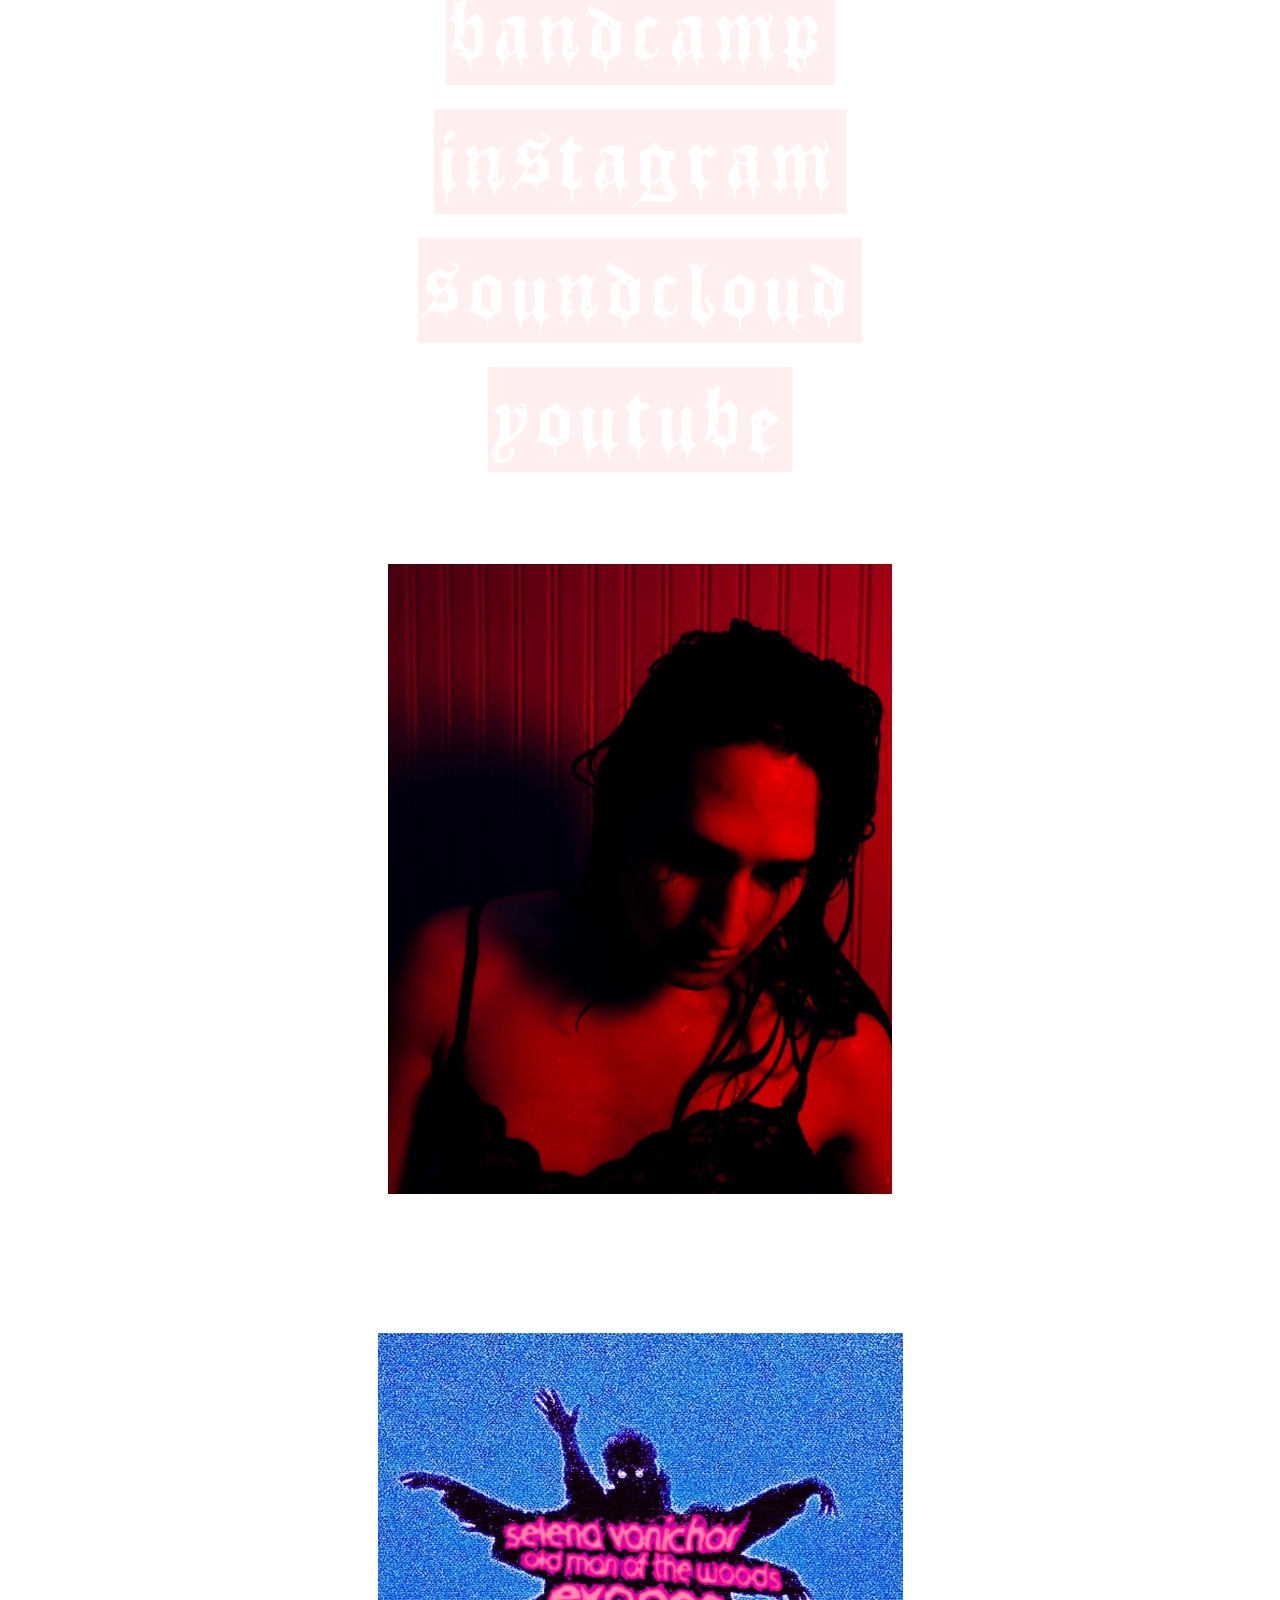
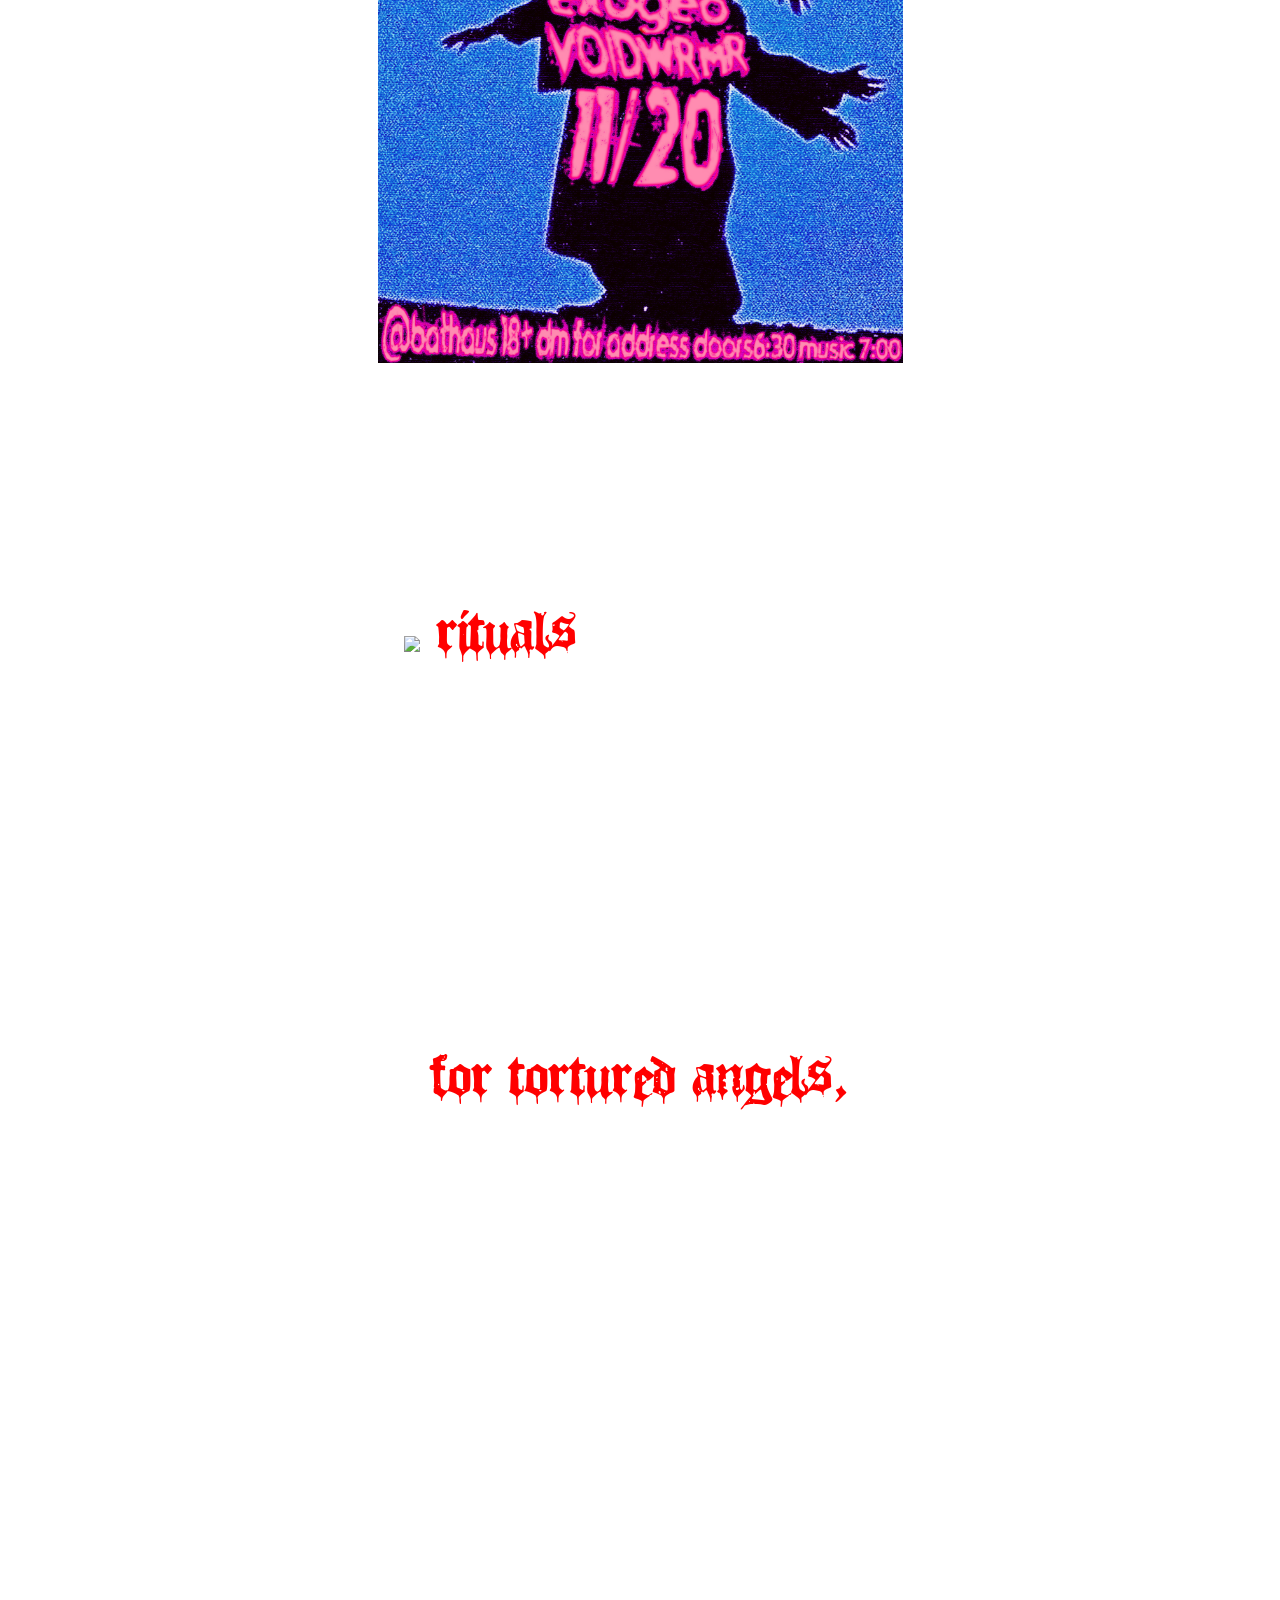
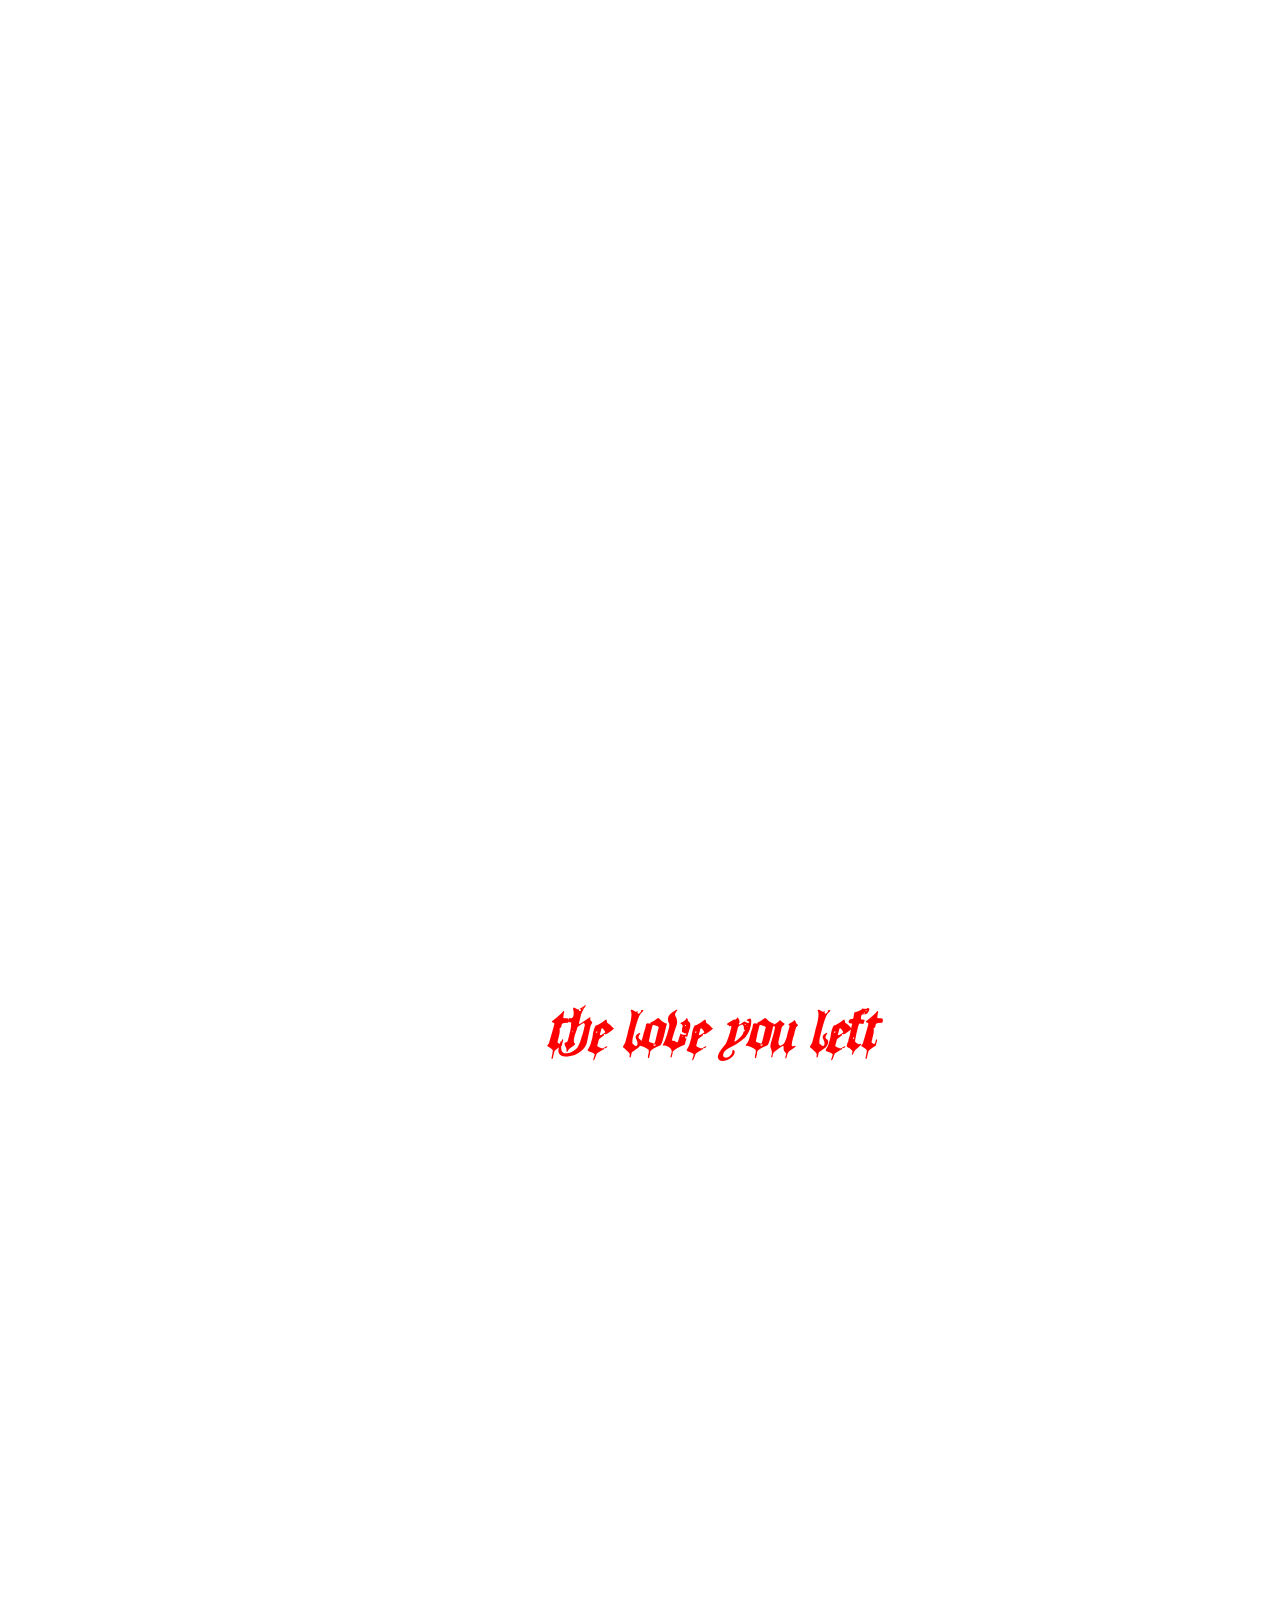
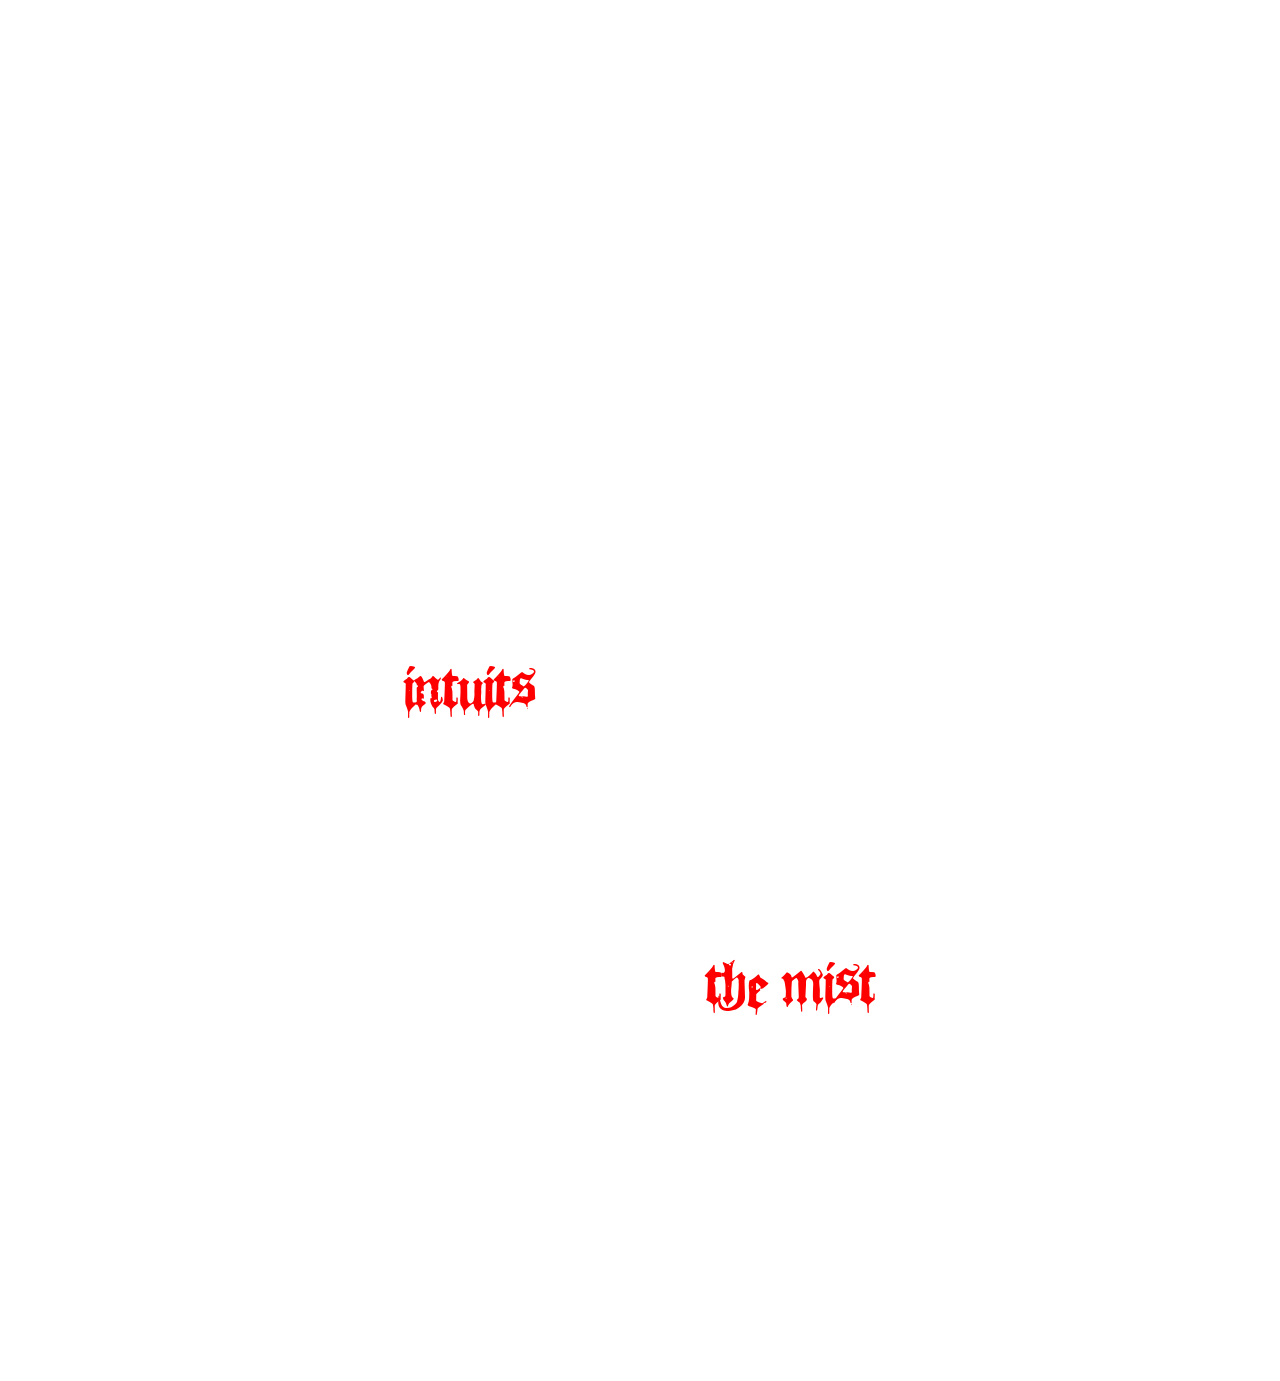
==== commit b3a91eb0: "draft of the mist release complete" ====
--- a/index.html
+++ b/index.html
@@ -39,7 +39,7 @@
                 <h1>gallery</h1>
                 <ul>
                     <li>
-                        <img src="assets/gallery/20.jpg" loading="lazy"><br>
+                        <img src="assets/gallery/20.jpeg" loading="lazy"><br>
                         shot by siloh cairns
                     </li>
                     <li>
--- a/style.css
+++ b/style.css
@@ -8,6 +8,36 @@
     font-family: text_font;
     src: url(fonts/Old\ Celtiberians.otf);
     letter-spacing: 2px;
+}
+
+.lyrics {
+    color: white;
+    font-size: medium;
+}
+
+.terms {
+  display: flex;
+  background-color: black;
+  width: 50vw;
+}
+
+.terms div {
+  background-color: red;
+  margin: 5%;
+  padding: 1%;
+  text-align: center;
+  font-size: large;
+  width: 10vw;
+}
+
+.audio_player {}
+
+.audio_player button {
+    font-size: 5vw;
+}
+
+.track {
+    text-align: justify;
 }
 
 * {
@@ -70,8 +100,6 @@
 }
 
 
-
-
 #sel {
     font-size: 20vw;
     color: white;
@@ -79,6 +107,15 @@
 }
 
 #message {
+    font-size: 5vw;
+    letter-spacing: normal;
+    color: red;
+    text-align: left;
+    font-family: text_font;
+    padding: 5vw 5vw 5vw 5vw;
+}
+
+#title {
     font-size: 5vw;
     letter-spacing: normal;
     color: red;
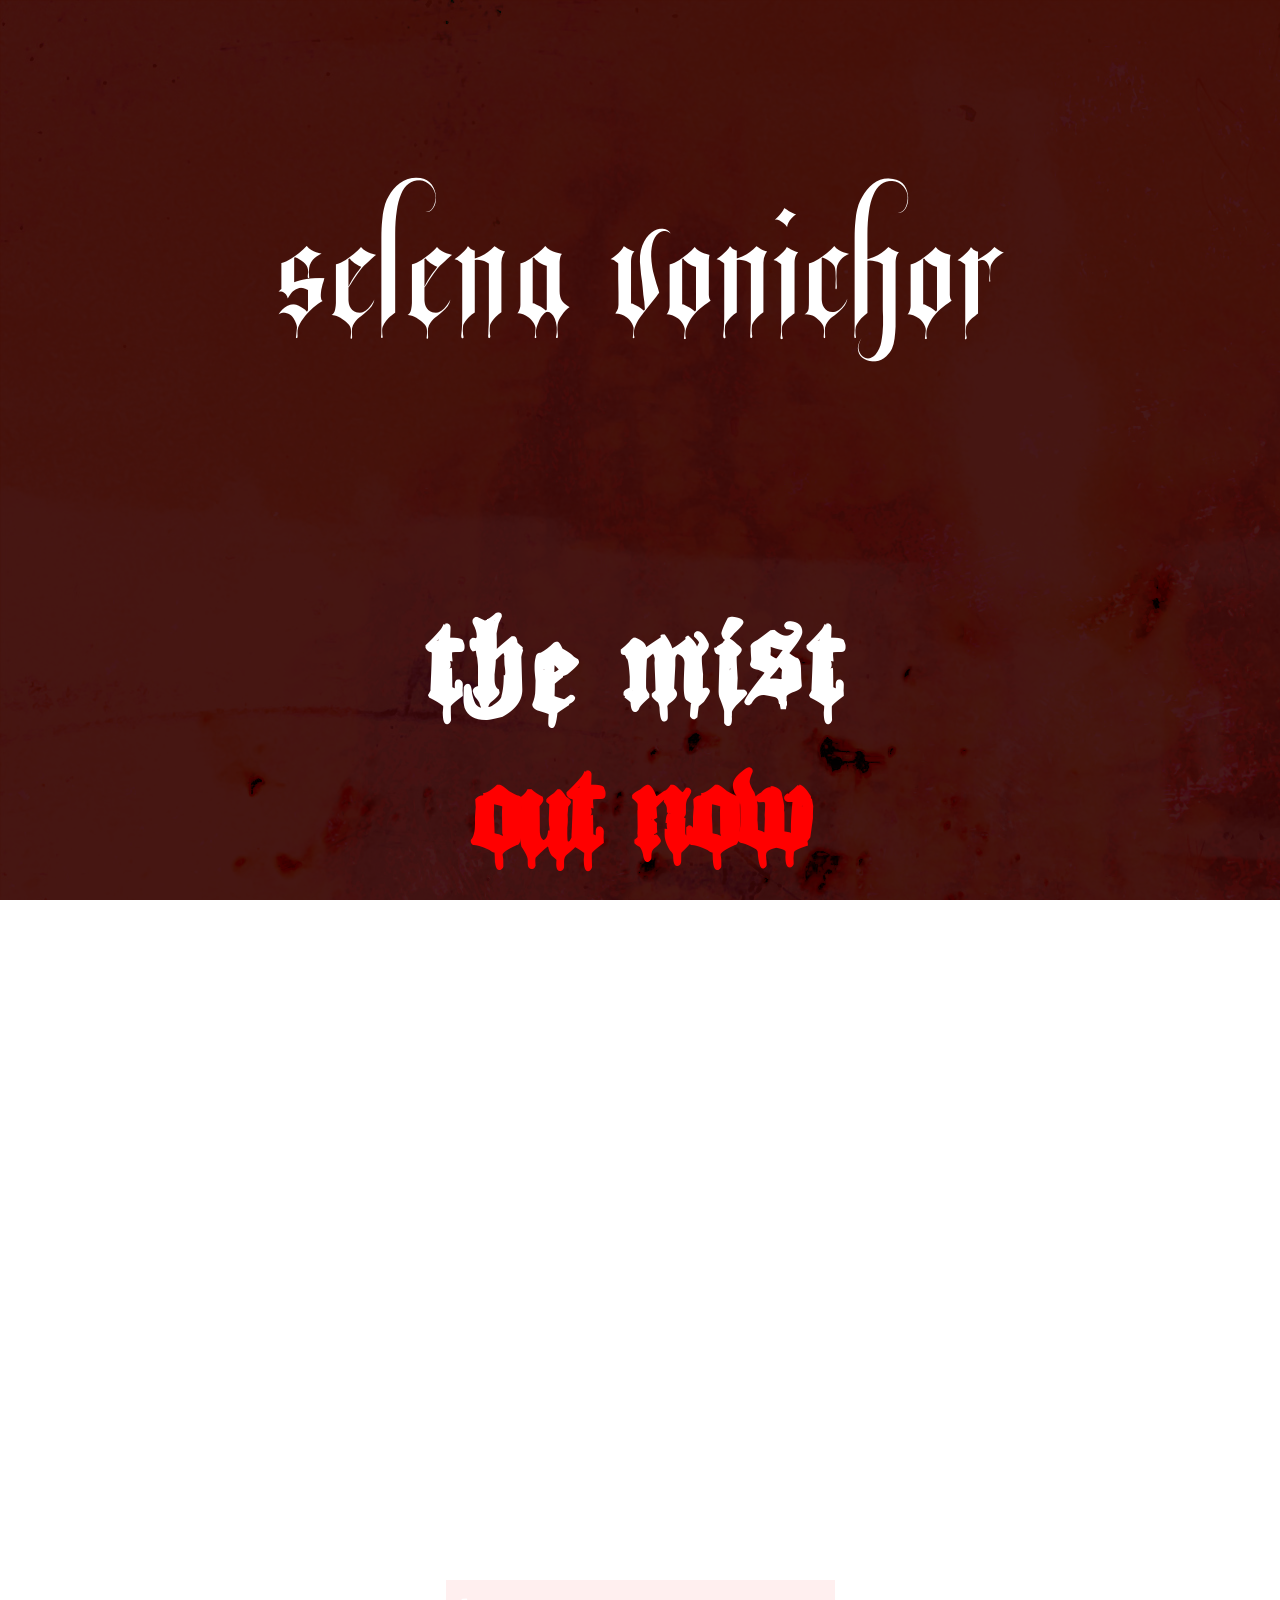
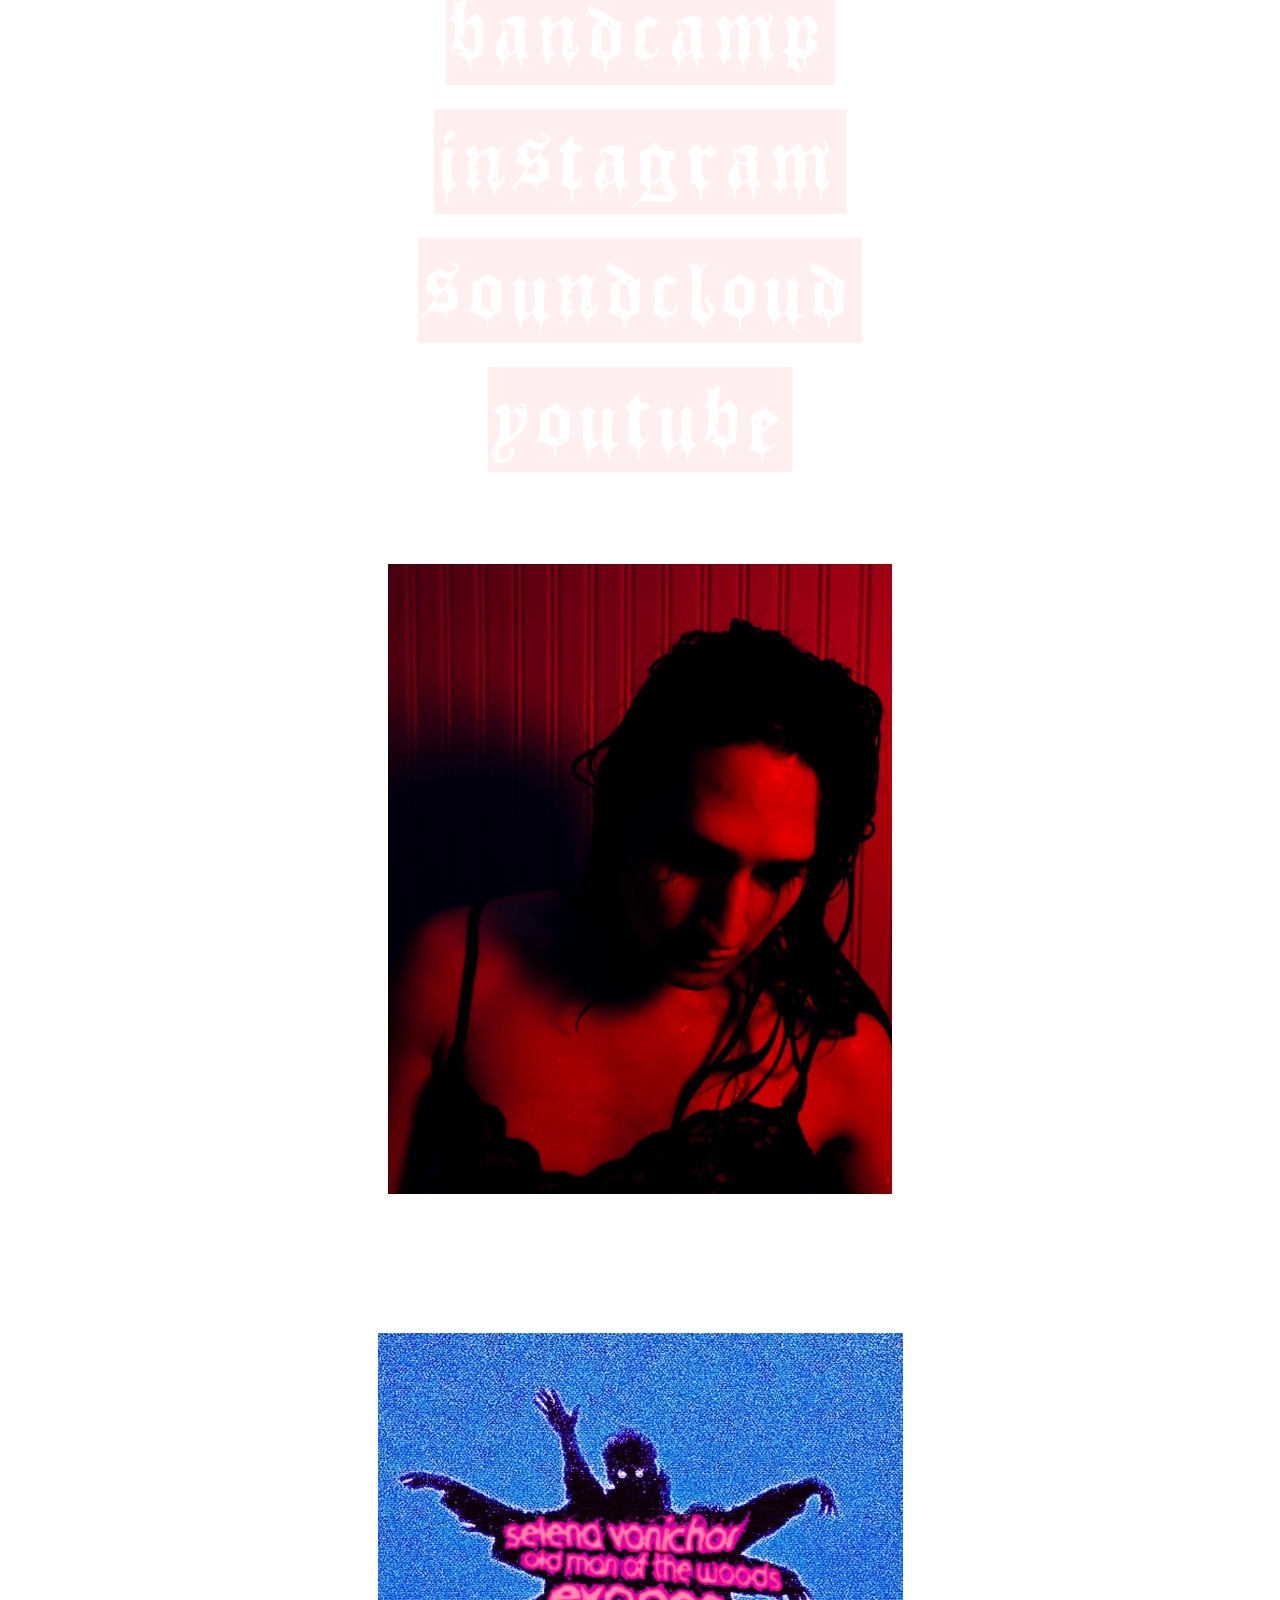
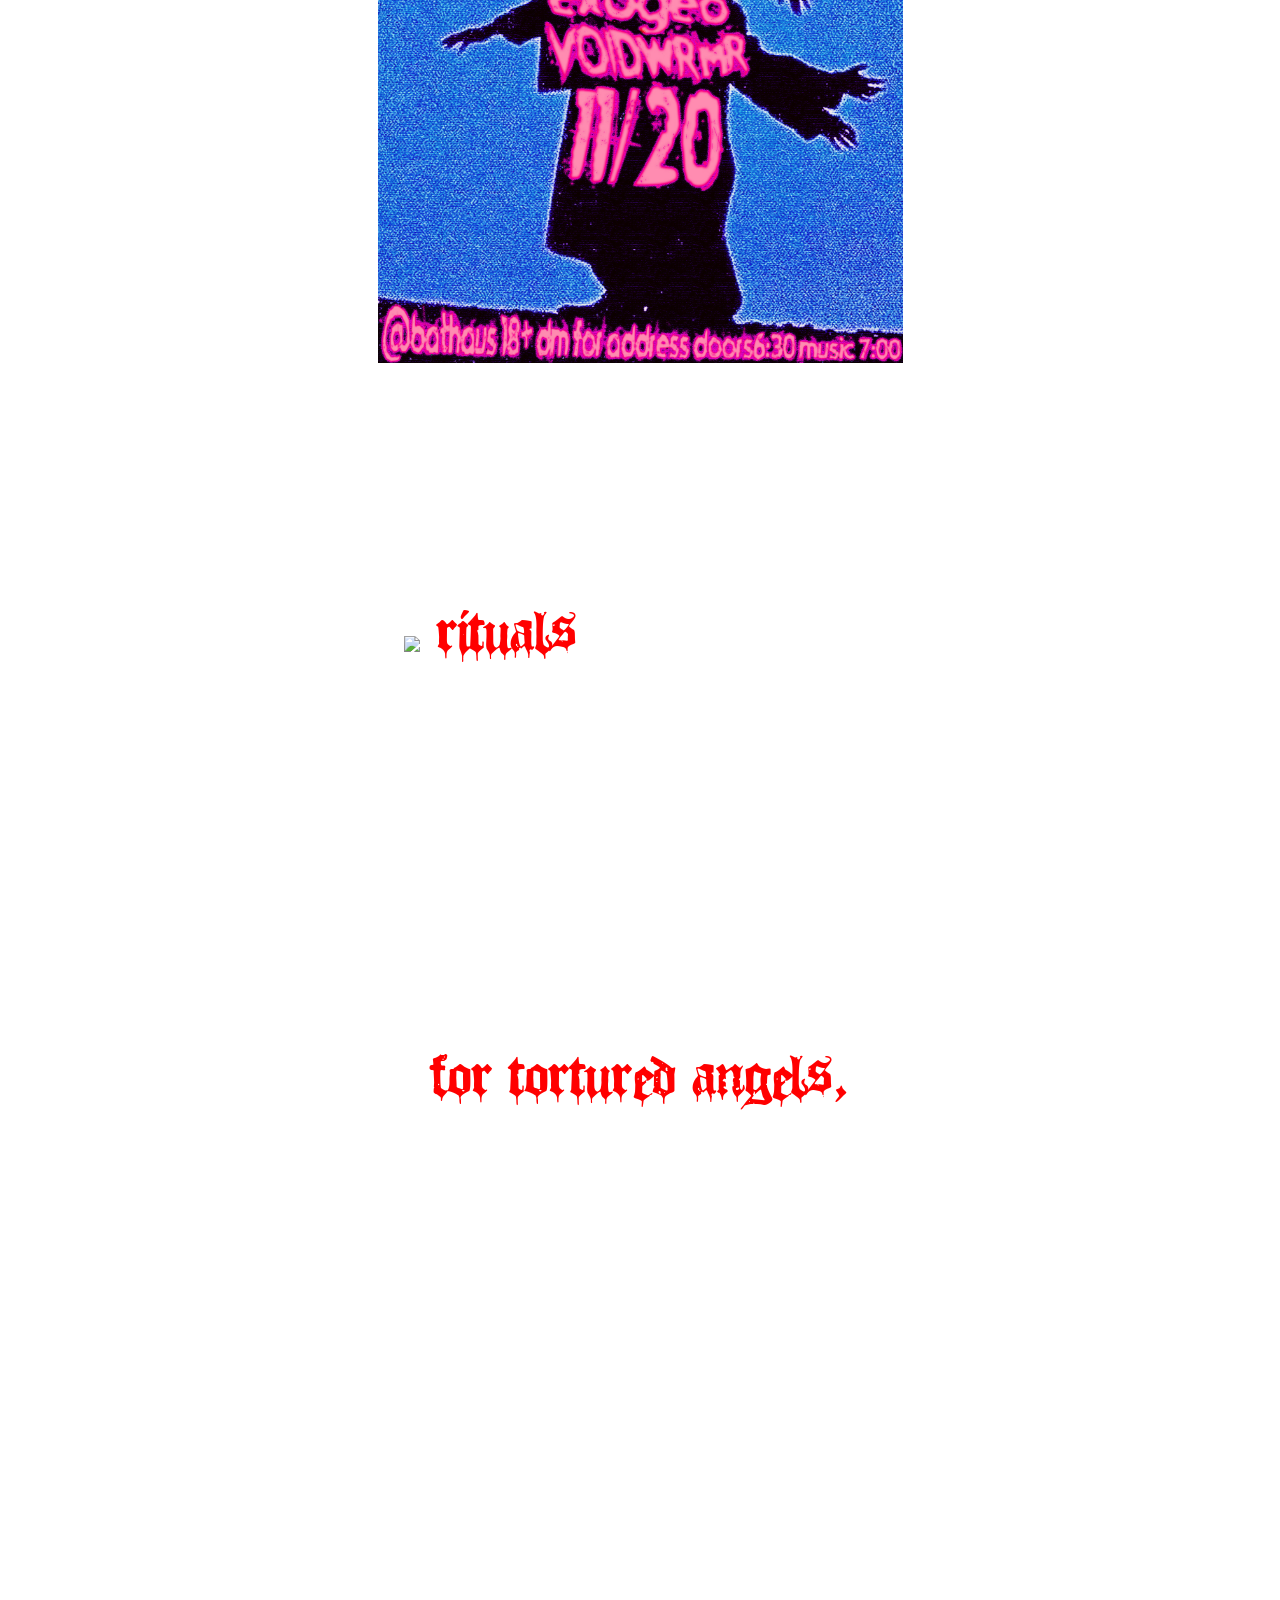
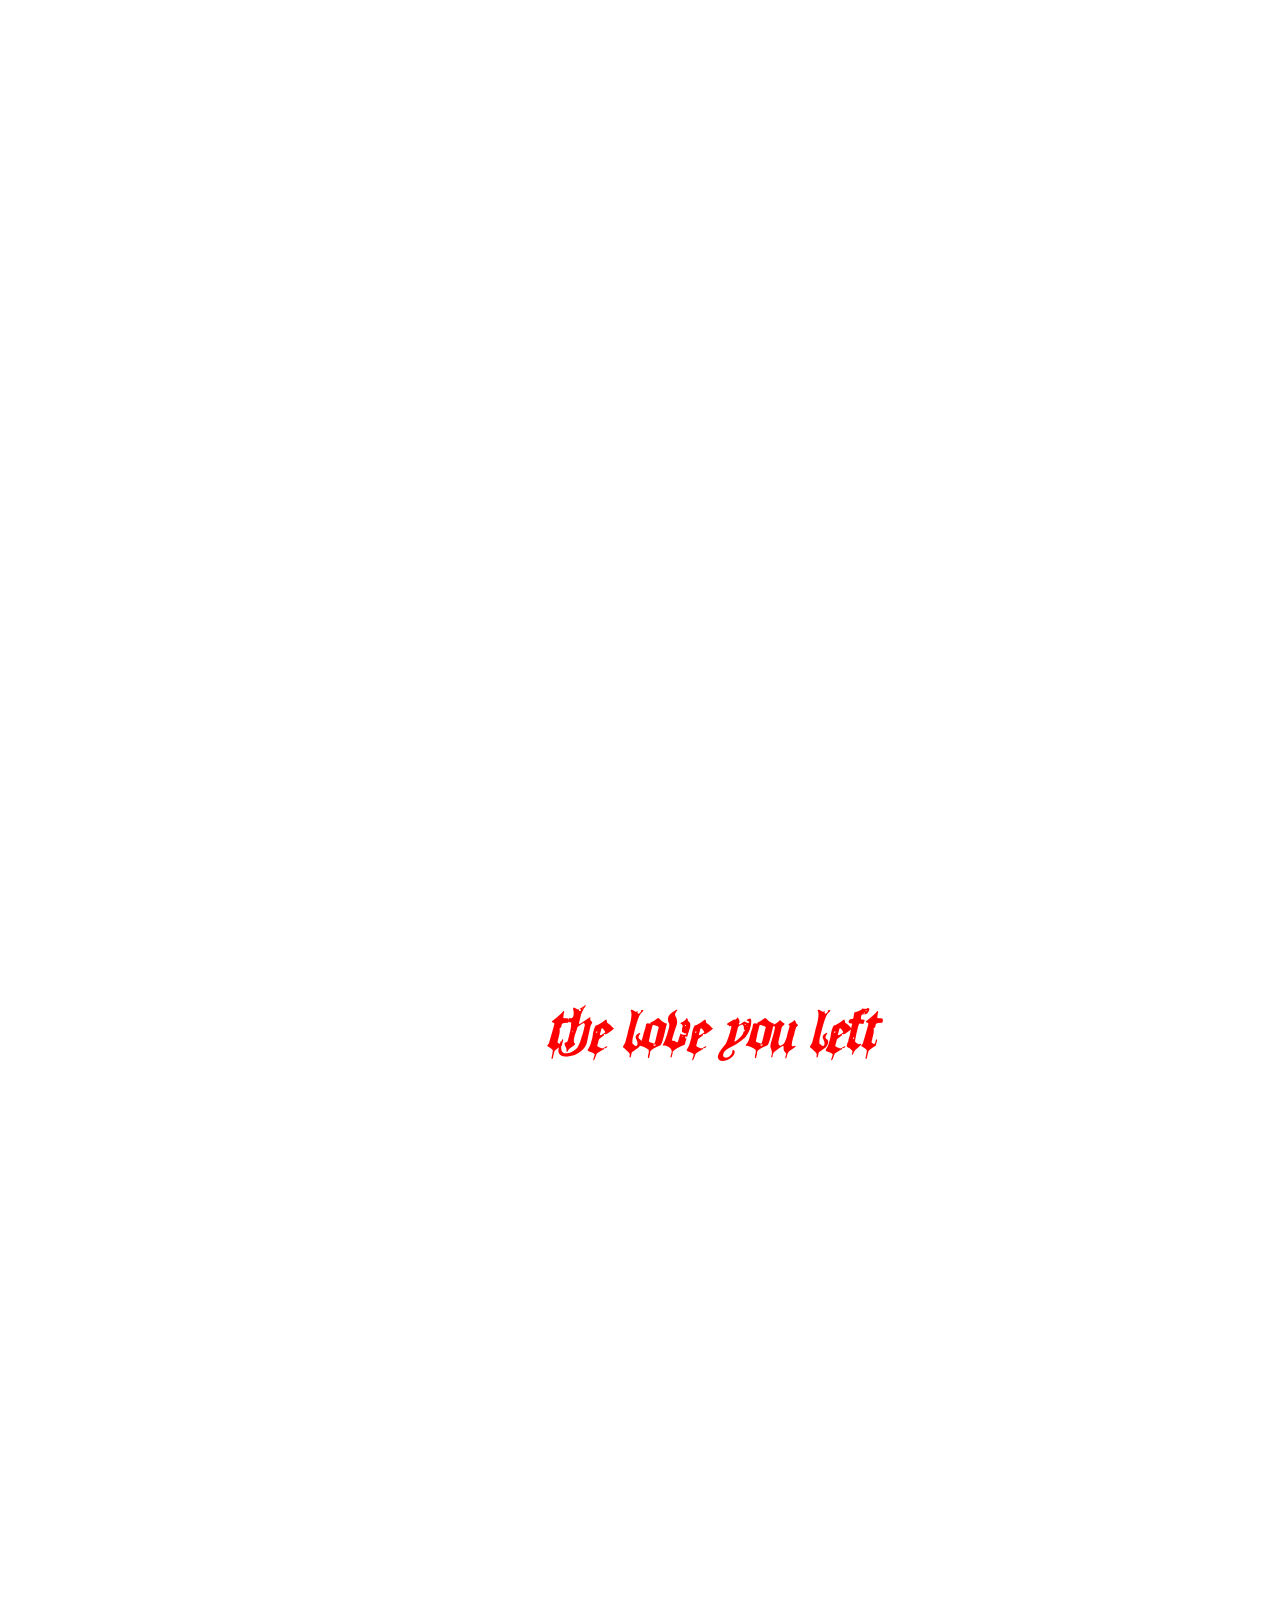
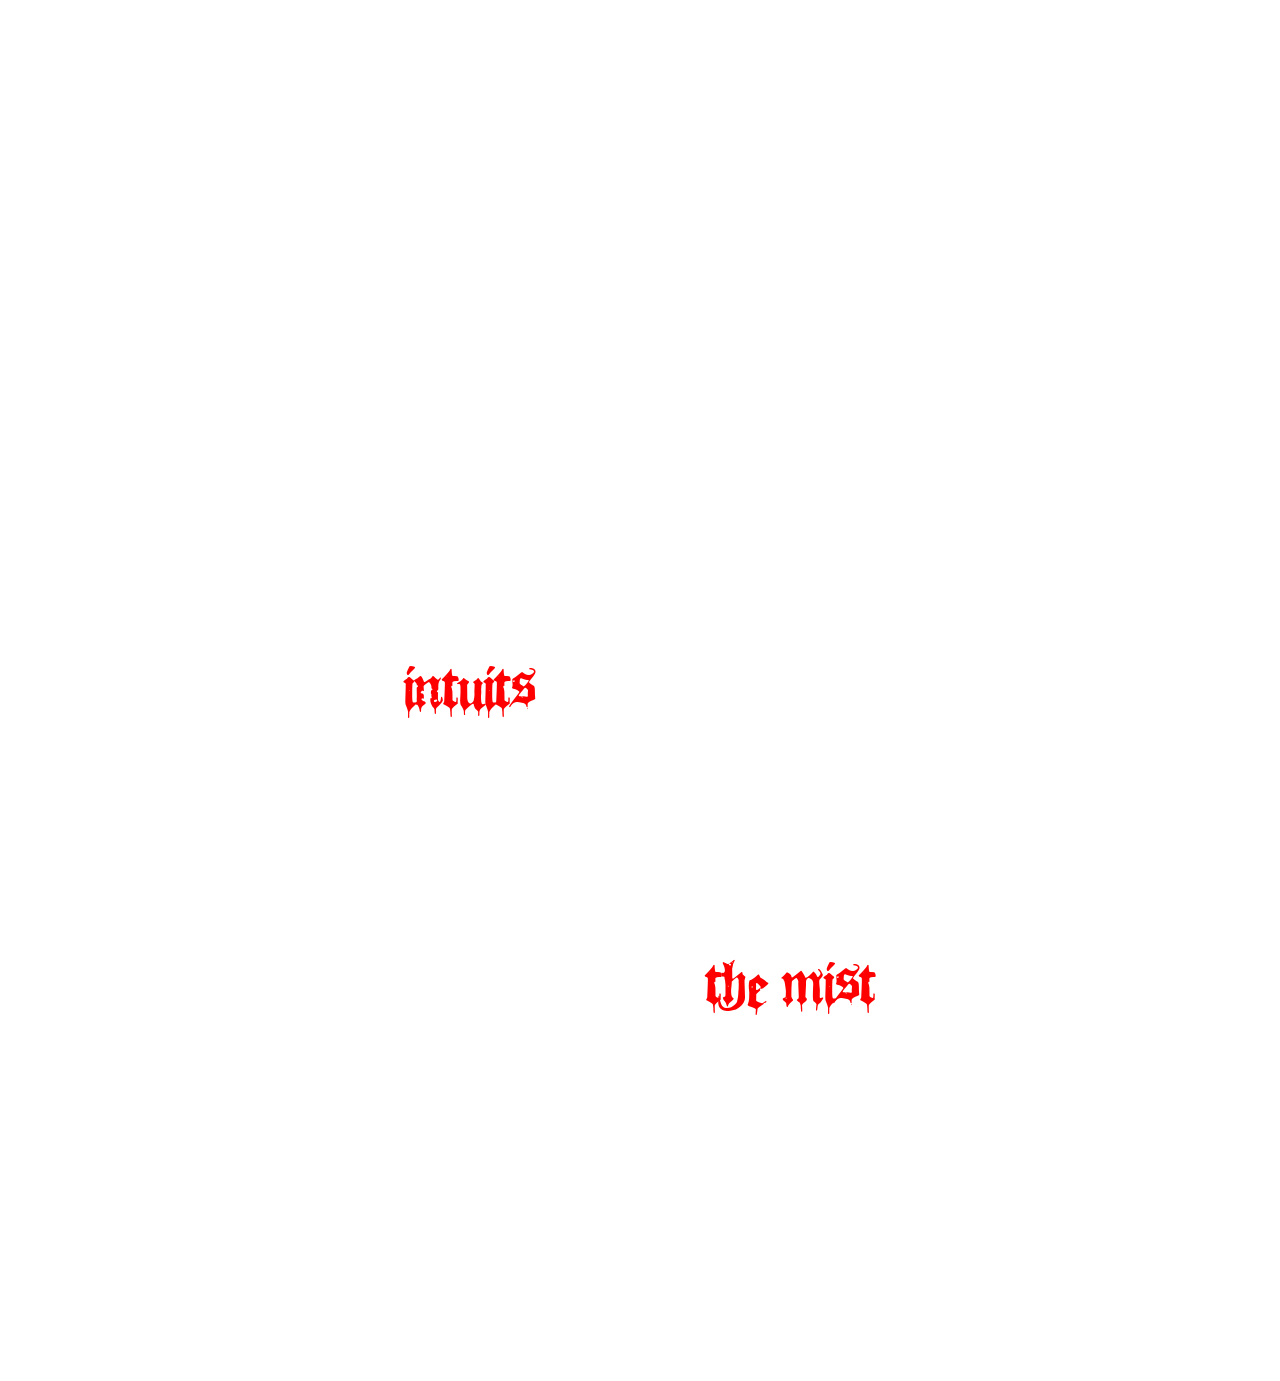
==== commit d2edb7e2: "added pider" ====
--- a/index.html
+++ b/index.html
@@ -5,7 +5,7 @@
         <meta charset="UTF-8">
         <meta http-equiv="X-UA-Compatible" content="ie=edge">
         <title>selena vonichor</title>
-        <link rel="icon" href="/assets/spider.png">
+        <link rel="icon" href="assets/spider.png">
         <link rel="stylesheet" href="style.css">
     </head>
     <body>
--- a/style.css
+++ b/style.css
@@ -88,7 +88,7 @@
     left: 0;
     width: 100vw;
     height: 100vh;
-    background-image: url("assets/themist_tl0.jpg");
+    background-image: url("assets/themistgallery/themist_tl0.jpg");
     background-color: rgba(50, 0, 0, 0.9);
     background-blend-mode: darken;
     z-index: -1;
